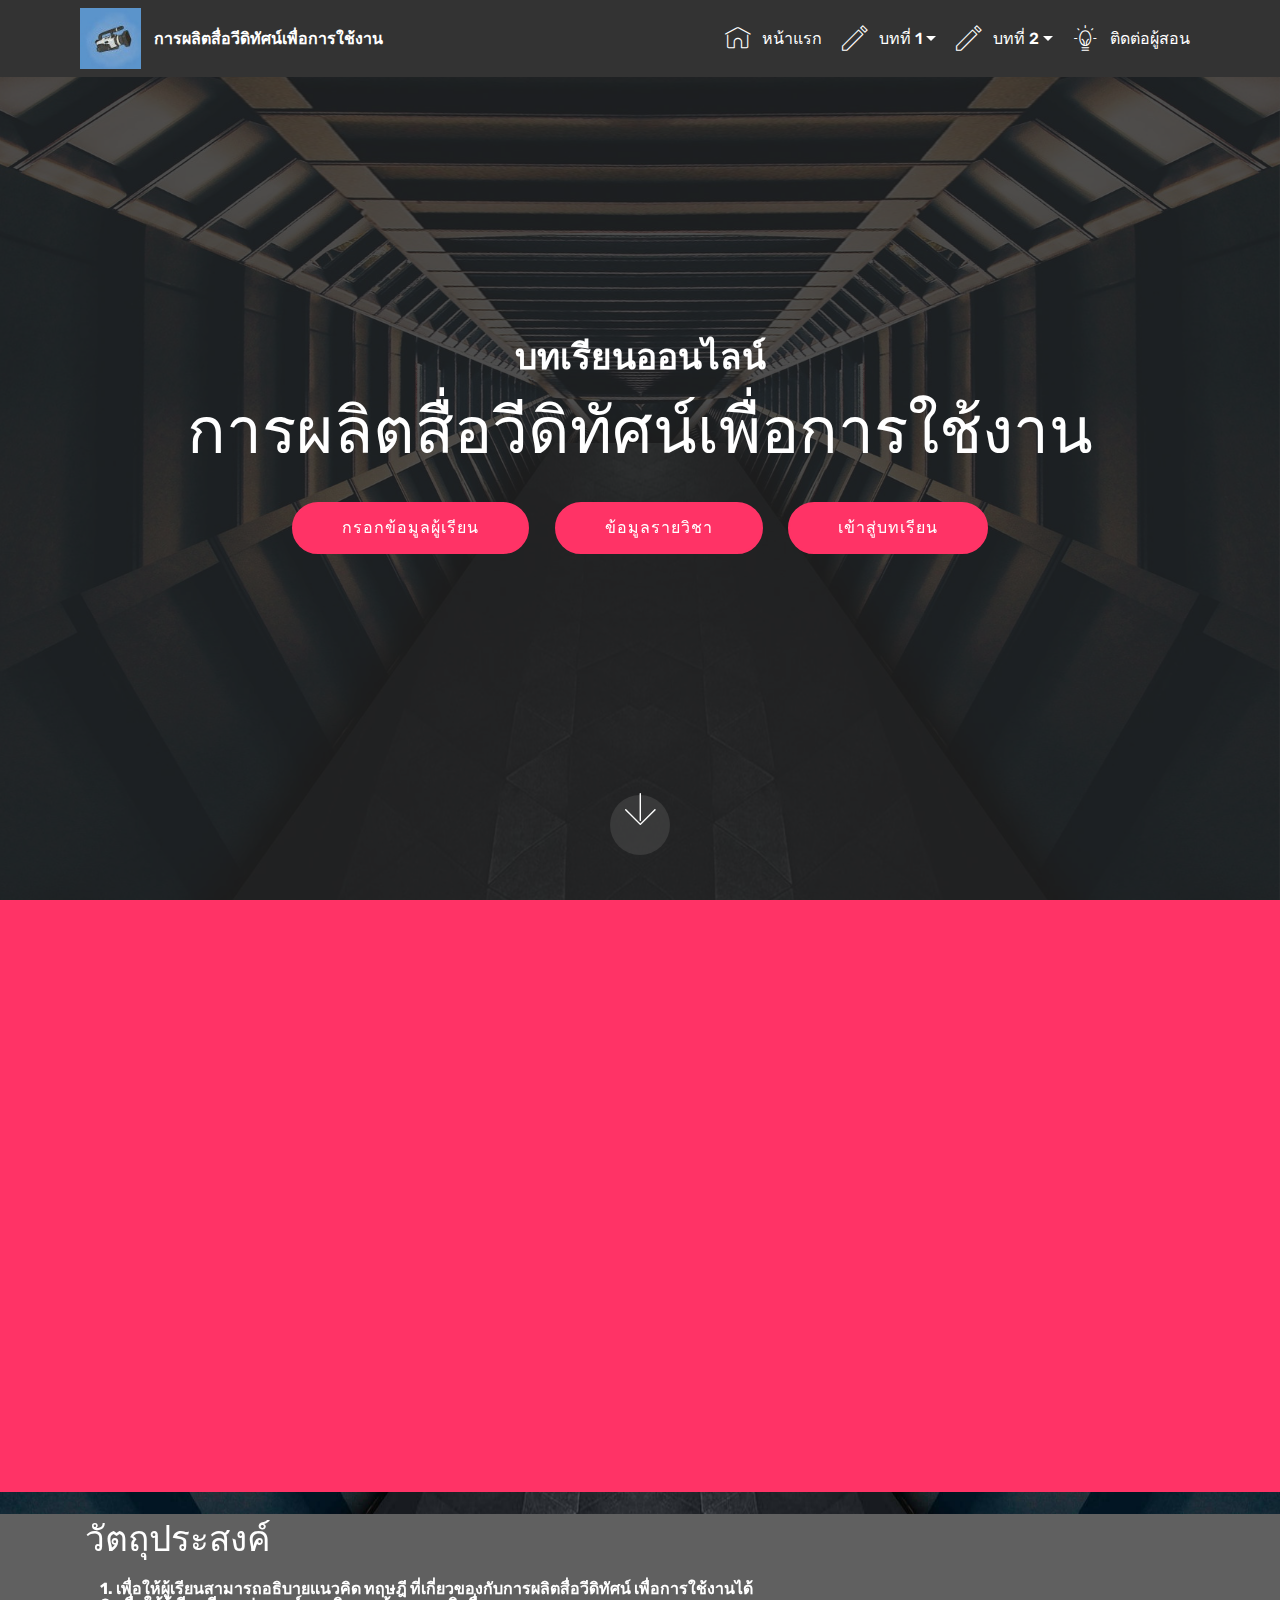
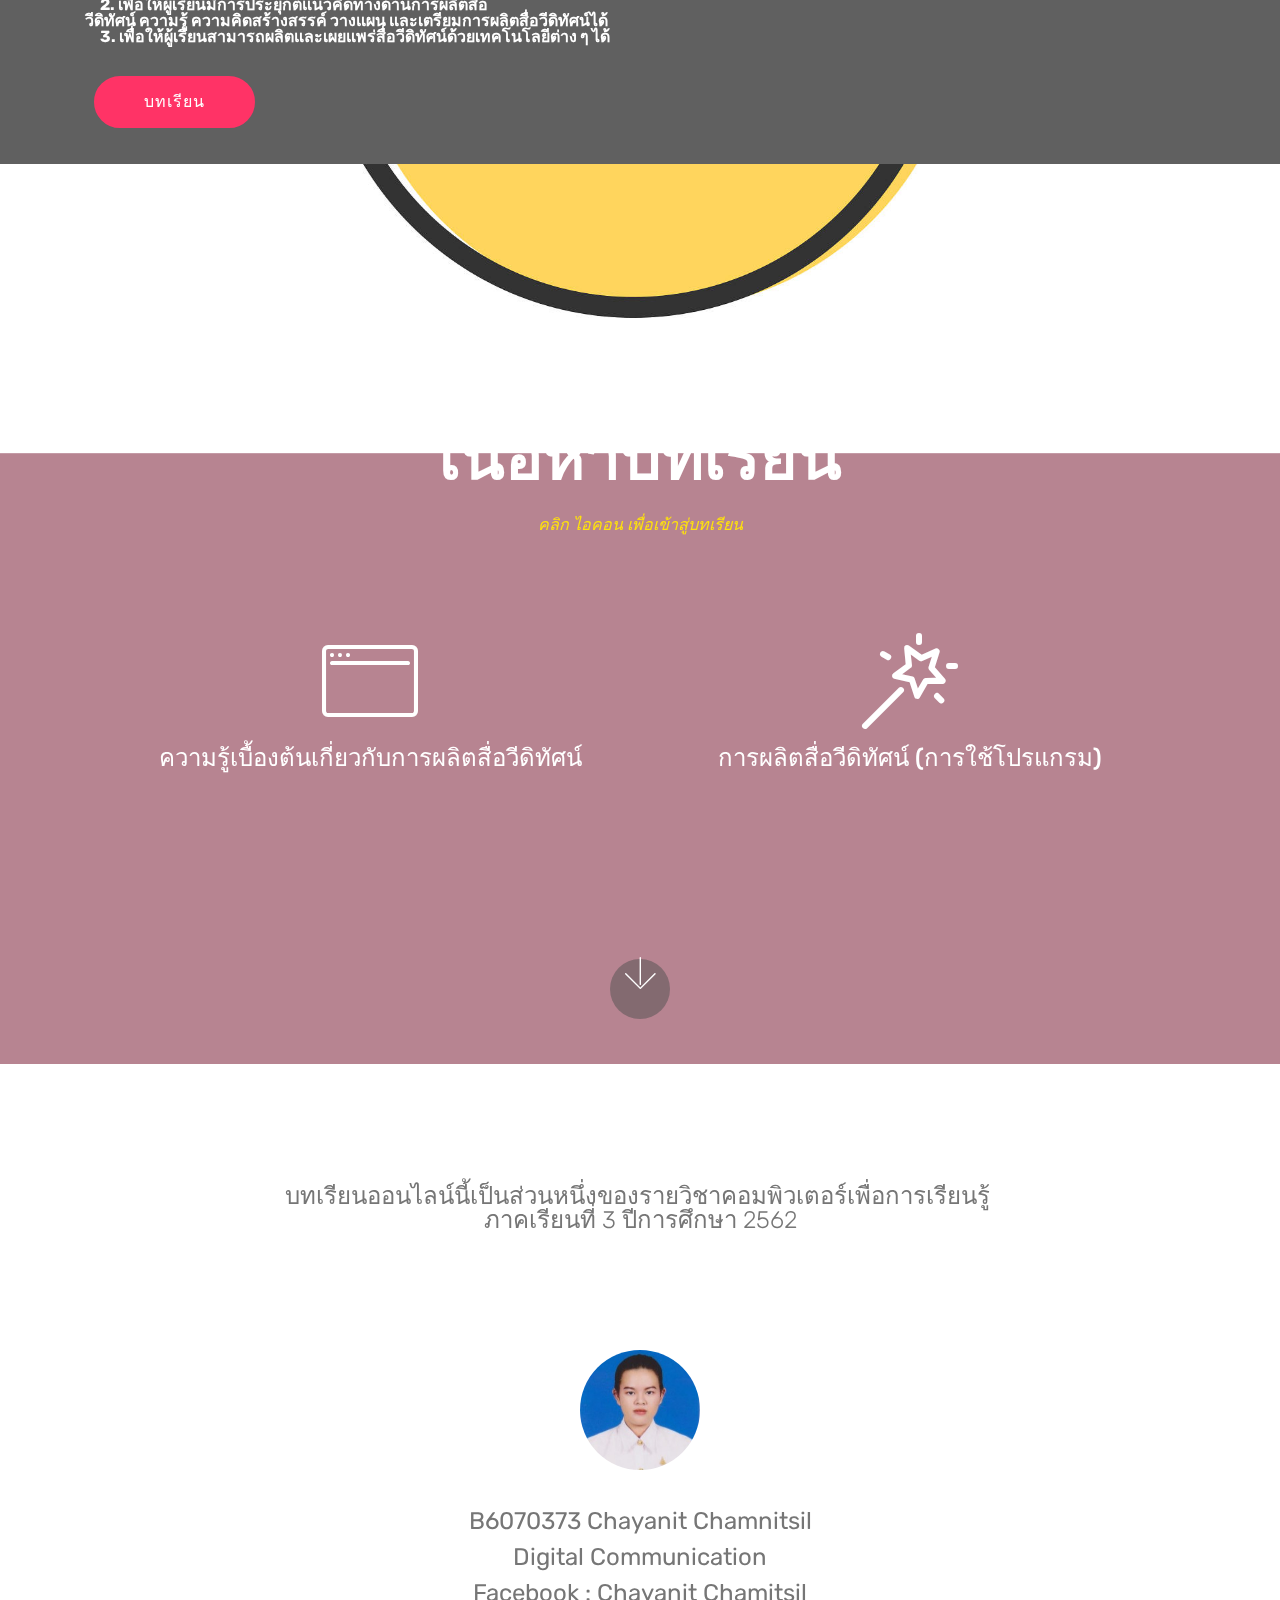
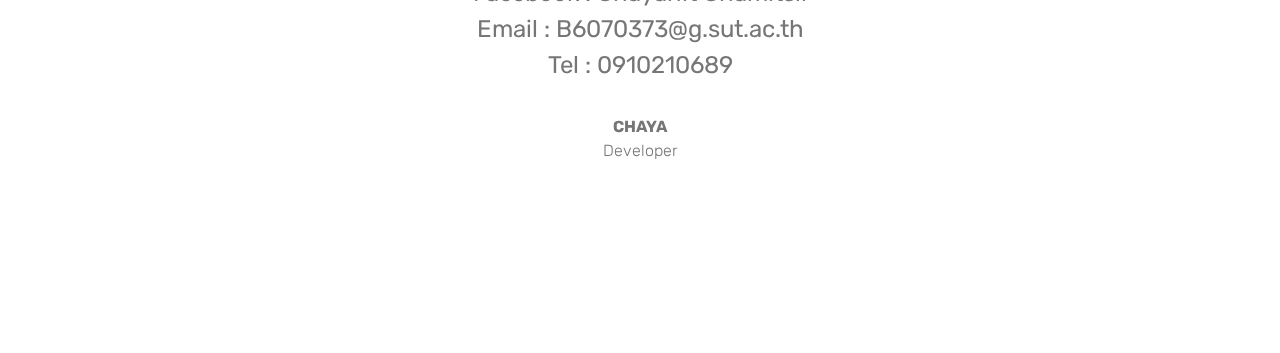
==== index.html @ eb145bbb "create github pages" ====
<!DOCTYPE html>
<html  >
<head>
  <!-- Site made with Mobirise Website Builder v4.10.15, https://mobirise.com -->
  <meta charset="UTF-8">
  <meta http-equiv="X-UA-Compatible" content="IE=edge">
  <meta name="generator" content="Mobirise v4.10.15, mobirise.com">
  <meta name="viewport" content="width=device-width, initial-scale=1, minimum-scale=1">
  <link rel="shortcut icon" href="assets/images/logo-128x128.png" type="image/x-icon">
  <meta name="description" content="">
  
  <title>Home</title>
  <link rel="stylesheet" href="assets/web/assets/mobirise-icons-bold/mobirise-icons-bold.css">
  <link rel="stylesheet" href="assets/web/assets/mobirise-icons/mobirise-icons.css">
  <link rel="stylesheet" href="assets/bootstrap/css/bootstrap.min.css">
  <link rel="stylesheet" href="assets/bootstrap/css/bootstrap-grid.min.css">
  <link rel="stylesheet" href="assets/bootstrap/css/bootstrap-reboot.min.css">
  <link rel="stylesheet" href="assets/dropdown/css/style.css">
  <link rel="stylesheet" href="assets/tether/tether.min.css">
  <link rel="stylesheet" href="assets/theme/css/style.css">
  <link rel="preload" as="style" href="assets/mobirise/css/mbr-additional.css"><link rel="stylesheet" href="assets/mobirise/css/mbr-additional.css" type="text/css">
  
  
  
</head>
<body>
  <section class="menu cid-s0JqWReeId" once="menu" id="menu1-z">

    

    <nav class="navbar navbar-expand beta-menu navbar-dropdown align-items-center navbar-fixed-top navbar-toggleable-sm">
        <button class="navbar-toggler navbar-toggler-right" type="button" data-toggle="collapse" data-target="#navbarSupportedContent" aria-controls="navbarSupportedContent" aria-expanded="false" aria-label="Toggle navigation">
            <div class="hamburger">
                <span></span>
                <span></span>
                <span></span>
                <span></span>
            </div>
        </button>
        <div class="menu-logo">
            <div class="navbar-brand">
                <span class="navbar-logo">
                    <a href="https://mobirise.co">
                         <img src="assets/images/logo-1-122x122.jpeg" alt="Mobirise" title="" style="height: 3.8rem;">
                    </a>
                </span>
                <span class="navbar-caption-wrap"><a class="navbar-caption text-white display-4" href="index.html">การผลิตสื่อวีดิทัศน์เพื่อการใช้งาน</a></span>
            </div>
        </div>
        <div class="collapse navbar-collapse" id="navbarSupportedContent">
            <ul class="navbar-nav nav-dropdown nav-right" data-app-modern-menu="true"><li class="nav-item"><a class="nav-link link text-white display-4" href="index.html#header2-1" aria-expanded="false"><span class="mbri-home mbr-iconfont mbr-iconfont-btn"></span>หน้าแรก</a></li><li class="nav-item dropdown">
                    <a class="nav-link link text-white dropdown-toggle display-4" href="#top" data-toggle="dropdown-submenu" aria-expanded="false"><span class="mbri-edit2 mbr-iconfont mbr-iconfont-btn"></span>บทที่ 1</a><div class="dropdown-menu"><a class="text-white dropdown-item display-4" href="page1.html#header9-w" aria-expanded="false">ประเภทของสื่อวีดิทัศน์</a><a class="text-white dropdown-item display-4" href="page1.html#header9-16" aria-expanded="false">การเขียน Story board</a><a class="text-white dropdown-item display-4" href="page1.html#header9-13" aria-expanded="false">ช่องทางการเผยแพร่สื่อวีดิทัศน์</a><a class="text-white dropdown-item display-4" href="page1.html#header9-12" aria-expanded="false">โปรแกรมตัดต่อวีดิทัศน์เบื้องต้น</a><a class="text-white dropdown-item display-4" href="https://docs.google.com/forms/d/e/1FAIpQLSd3hX6jANt22HkbIE2BLbkoeyLKRhQTqTy8K1MCyQyQTVDBkQ/viewform" aria-expanded="false" target="_blank">แบบทดสอบหลังเรียน</a></div>
                </li><li class="nav-item dropdown"><a class="nav-link link text-white dropdown-toggle display-4" href="#top" aria-expanded="true" data-toggle="dropdown-submenu"><span class="mbri-edit2 mbr-iconfont mbr-iconfont-btn"></span>บทที่ 2</a><div class="dropdown-menu"><a class="text-white dropdown-item display-4" href="page2.html#header9-m" aria-expanded="false">การใช้โปรแกรมตัดต่อวีดิทัศน์ ep.1</a><a class="text-white dropdown-item display-4" href="page2.html#header9-1c" aria-expanded="false">การใช้โปรแกรมตัดต่อวีดิทัศน์ ep.2</a><a class="text-white dropdown-item display-4" href="page2.html#header9-19" aria-expanded="false">การใช้โปรแกรมตัดต่อวีดิทัศน์ ep.3</a><a class="text-white dropdown-item display-4" href="https://docs.google.com/forms/d/e/1FAIpQLSev67ULVvUzSwDX650GQQdicWHqf9RfpNZyl4UaLMGs0TEPpw/viewform" aria-expanded="false" target="_blank">แบบทดสอบหลังเรียน</a></div></li><li class="nav-item">
                    <a class="nav-link link text-white display-4" href="index.html#testimonials1-1r"><span class="mbri-idea mbr-iconfont mbr-iconfont-btn"></span>
                        
                        ติดต่อผู้สอน</a>
                </li></ul>
            
        </div>
    </nav>
</section>

<section class="engine"><a href="https://mobirise.info/n">simple web templates</a></section><section class="cid-rDglbudKXi mbr-fullscreen mbr-parallax-background" id="header2-1">

    

    <div class="mbr-overlay" style="opacity: 0.8; background-color: rgb(35, 35, 35);"></div>

    <div class="container align-center">
        <div class="row justify-content-md-center">
            <div class="mbr-white col-md-10">
                <h1 class="mbr-section-title mbr-bold pb-3 mbr-fonts-style display-2">
                    บทเรียนออนไลน์</h1>
                
                <p class="mbr-text pb-3 mbr-fonts-style display-1">
                    การผลิตสื่อวีดิทัศน์เพื่อการใช้งาน
                </p>
                <div class="mbr-section-btn"><a class="btn btn-md btn-secondary display-4" href="https://docs.google.com/forms/d/e/1FAIpQLSfqO58GzkoOUOCWLV2gpeLi7y9wtjC7ySEjdiQfbk-koqIDMA/viewform">กรอกข้อมูลผู้เรียน</a>  <a class="btn btn-md btn-secondary display-4" href="index.html#video1-1l">ข้อมูลรายวิชา</a> <a class="btn btn-md btn-secondary display-4" href="page1.html#content8-a">เข้าสู่บทเรียน</a></div>
            </div>
        </div>
    </div>
    <div class="mbr-arrow hidden-sm-down" aria-hidden="true">
        <a href="#next">
            <i class="mbri-down mbr-iconfont"></i>
        </a>
    </div>
</section>

<section class="cid-s18BwyGoTZ" id="video1-1p">

    
    
    <figure class="mbr-figure align-center container">
        <div class="video-block" style="width: 90%;">
            <div><iframe class="mbr-embedded-video" src="https://www.youtube.com/embed/4PHj-XbikLk?rel=0&amp;amp;showinfo=0&amp;autoplay=0&amp;loop=0" width="1280" height="720" frameborder="0" allowfullscreen></iframe></div>
        </div>
    </figure>
</section>

<section class="header9 cid-s13fMQ2zae mbr-parallax-background" id="header9-1n">

    

    <div class="mbr-overlay" style="opacity: 0.7; background-color: rgb(35, 35, 35);">
    </div>

    <div class="container">
        <div class="media-container-column mbr-white">
            <h1 class="mbr-section-title align-left mbr-bold pb-3 mbr-fonts-style display-2"><span style="font-weight: normal;">วัตถุประสงค์</span></h1>
            <h3 class="mbr-section-subtitle align-left mbr-light pb-3 mbr-fonts-style display-4"><div><span style="font-style: normal;"><strong>&nbsp; &nbsp; &nbsp;1. เพื่อให้ผู้เรียนสามารถอธิบายแนวคิด ทฤษฎี ที่เกี่ยวของกับการผลิตสื่อวีดิทัศน์ เพื่อการใช้งานได้ 
</strong></span></div><div><span style="font-style: normal;"><strong>&nbsp; &nbsp; &nbsp;2. เพื่อให้ผู้เรียนมีการประยุกต์แนวคิดทางด้านการผลิตสื่อ
</strong></span></div><div><span style="font-style: normal;"><strong>วีดิทัศน์ ความรู้ ความคิดสร้างสรรค์ วางแผน และเตรียมการผลิตสื่อวีดิทัศน์ได้ 
</strong></span></div><div><span style="font-style: normal;"><strong>&nbsp; &nbsp; &nbsp;3. เพื่อให้ผู้เรียนสามารถผลิตและเผยแพร่สื่อวีดิทัศน์ด้วยเทคโนโลยีต่าง ๆ ได้&nbsp;</strong></span></div></h3>
            
            <div class="mbr-section-btn align-left"><a class="btn btn-md btn-secondary display-4" href="index.html#header12-t">บทเรียน</a></div>
        </div>
    </div>

    
</section>

<section class="header12 cid-rExn4NGKuz mbr-fullscreen mbr-parallax-background" id="header12-t">

    

    <div class="mbr-overlay" style="opacity: 0.5; background-color: rgb(127, 25, 51);">
    </div>

    <div class="container  ">
            <div class="media-container">
                <div class="col-md-12 align-center">
                    <h1 class="mbr-section-title pb-3 mbr-white mbr-bold mbr-fonts-style display-1">เนื้อหาบทเรียน</h1>
                    <p class="mbr-text pb-3 mbr-white mbr-fonts-style display-7"><em>คลิก ไอคอน เพื่อเข้าสู่บทเรียน</em></p>
                    

                    <div class="icons-media-container mbr-white">
                        <div class="card col-12 col-md-6">
                            <div class="icon-block">
                            <a href="page1.html#header3-v">
                                <span class="mbr-iconfont mbri-browse"></span>
                            </a>
                            </div>
                            <h5 class="mbr-fonts-style display-5">ความรู้เบื้องต้นเกี่ยวกับการผลิตสื่อวีดิทัศน์</h5>
                        </div>

                        <div class="card col-12 col-md-6">
                            <div class="icon-block">
                                <a href="page2.html#header3-j">
                                    <span class="mbr-iconfont mbrib-magic-stick"></span>
                                </a>
                            </div>
                            <h5 class="mbr-fonts-style display-5">
                                การผลิตสื่อวีดิทัศน์ (การใช้โปรแกรม)</h5>
                        </div>

                        

                        
                    </div>
                </div>
            </div>
    </div>

    <div class="mbr-arrow hidden-sm-down" aria-hidden="true">
        <a href="#next">
            <i class="mbri-down mbr-iconfont"></i>
        </a>
    </div>
</section>

<section class="testimonials1 cid-rExQyrVW7c" id="testimonials1-1r">

    

    
    <div class="container">
        <div class="media-container-row">
            <div class="title col-12 align-center">
                
                <h3 class="mbr-section-subtitle mbr-light pb-3 mbr-fonts-style display-5">
                    บทเรียนออนไลน์นี้เป็นส่วนหนึ่งของรายวิชาคอมพิวเตอร์เพื่อการเรียนรู้&nbsp;<br>ภาคเรียนที่ 3 ปีการศึกษา 2562</h3>
            </div>
        </div>
    </div>

    <div class="container pt-3 mt-2">
        <div class="media-container-row">
            <div class="mbr-testimonial p-3 align-center col-12 col-md-6">
                <div class="panel-item p-3">
                    <div class="card-block">
                        <div class="testimonial-photo">
                            <img src="assets/images/me-240x303.jpeg" alt="" title="">
                        </div>
                        <p class="mbr-text mbr-fonts-style display-5">B6070373 Chayanit Chamnitsil
<br>Digital  Communication<br>Facebook : Chayanit Chamitsil<br>Email : B6070373@g.sut.ac.th<br>Tel : 0910210689</p>
                    </div>
                    <div class="card-footer">
                        <div class="mbr-author-name mbr-bold mbr-fonts-style display-7">
                             CHAYA</div>
                        <small class="mbr-author-desc mbr-italic mbr-light mbr-fonts-style display-7">
                               Developer
                        </small>
                    </div>
                </div>
            </div>

            

            

            

            

            
        </div>
    </div>   
</section>


  <script src="assets/popper/popper.min.js"></script>
  <script src="assets/web/assets/jquery/jquery.min.js"></script>
  <script src="assets/bootstrap/js/bootstrap.min.js"></script>
  <script src="assets/smoothscroll/smooth-scroll.js"></script>
  <script src="assets/vimeoplayer/jquery.mb.vimeo_player.js"></script>
  <script src="assets/dropdown/js/nav-dropdown.js"></script>
  <script src="assets/dropdown/js/navbar-dropdown.js"></script>
  <script src="assets/touchswipe/jquery.touch-swipe.min.js"></script>
  <script src="assets/tether/tether.min.js"></script>
  <script src="assets/parallax/jarallax.min.js"></script>
  <script src="assets/theme/js/script.js"></script>
  
  
 <div id="scrollToTop" class="scrollToTop mbr-arrow-up"><a style="text-align: center;"><i class="mbr-arrow-up-icon mbr-arrow-up-icon-cm cm-icon cm-icon-smallarrow-up"></i></a></div>
  </body>
</html>
---- assets/web/assets/mobirise-icons-bold/mobirise-icons-bold.css ----
@font-face {
  font-family: 'mobirise-icons-bold';
  font-display: swap;
  src:  url('mobirise-icons-bold.eot?m1l4yr');
  src:  url('mobirise-icons-bold.eot?m1l4yr#iefix') format('embedded-opentype'),
    url('mobirise-icons-bold.ttf?m1l4yr') format('truetype'),
    url('mobirise-icons-bold.woff?m1l4yr') format('woff'),
    url('mobirise-icons-bold.svg?m1l4yr#mobirise-icons-bold') format('svg');
  font-weight: normal;
  font-style: normal;
}

[class^="mbrib-"], [class*="mbrib-"] {
  /* use !important to prevent issues with browser extensions that change fonts */
  font-family: 'mobirise-icons-bold' !important;
  speak: none;
  font-style: normal;
  font-weight: normal;
  font-variant: normal;
  text-transform: none;
  line-height: 1;

  /* Better Font Rendering =========== */
  -webkit-font-smoothing: antialiased;
  -moz-osx-font-smoothing: grayscale;
}

.mbrib-add-submenu:before {
  content: "\e900";
}
.mbrib-alert:before {
  content: "\e901";
}
.mbrib-align-center:before {
  content: "\e902";
}
.mbrib-align-justify:before {
  content: "\e903";
}
.mbrib-align-left:before {
  content: "\e904";
}
.mbrib-align-right:before {
  content: "\e905";
}
.mbrib-android:before {
  content: "\e906";
}
.mbrib-apple:before {
  content: "\e907";
}
.mbrib-arrow-down:before {
  content: "\e908";
}
.mbrib-arrow-next:before {
  content: "\e909";
}
.mbrib-arrow-prev:before {
  content: "\e90a";
}
.mbrib-arrow-up:before {
  content: "\e90b";
}
.mbrib-bold:before {
  content: "\e90c";
}
.mbrib-bookmark:before {
  content: "\e90d";
}
.mbrib-bootstrap:before {
  content: "\e90e";
}
.mbrib-briefcase:before {
  content: "\e90f";
}
.mbrib-browse:before {
  content: "\e910";
}
.mbrib-bulleted-list:before {
  content: "\e911";
}
.mbrib-calendar:before {
  content: "\e912";
}
.mbrib-camera:before {
  content: "\e913";
}
.mbrib-cart-add:before {
  content: "\e914";
}
.mbrib-cart-full:before {
  content: "\e915";
}
.mbrib-cash:before {
  content: "\e916";
}
.mbrib-change-style:before {
  content: "\e917";
}
.mbrib-chat:before {
  content: "\e918";
}
.mbrib-clock:before {
  content: "\e919";
}
.mbrib-close:before {
  content: "\e91a";
}
.mbrib-cloud:before {
  content: "\e91b";
}
.mbrib-code:before {
  content: "\e91c";
}
.mbrib-contact-form:before {
  content: "\e91d";
}
.mbrib-credit-card:before {
  content: "\e91e";
}
.mbrib-cursor-click:before {
  content: "\e91f";
}
.mbrib-cust-feedback:before {
  content: "\e920";
}
.mbrib-database:before {
  content: "\e921";
}
.mbrib-delivery:before {
  content: "\e922";
}
.mbrib-desktop:before {
  content: "\e923";
}
.mbrib-devices:before {
  content: "\e924";
}
.mbrib-down:before {
  content: "\e925";
}
.mbrib-download:before {
  content: "\e926";
}
.mbrib-drag-n-drop:before {
  content: "\e927";
}
.mbrib-drag-n-drop2:before {
  content: "\e928";
}
.mbrib-edit:before {
  content: "\e929";
}
.mbrib-edit2:before {
  content: "\e92a";
}
.mbrib-error:before {
  content: "\e92b";
}
.mbrib-extension:before {
  content: "\e92c";
}
.mbrib-features:before {
  content: "\e92d";
}
.mbrib-file:before {
  content: "\e92e";
}
.mbrib-flag:before {
  content: "\e92f";
}
.mbrib-folder:before {
  content: "\e930";
}
.mbrib-gift:before {
  content: "\e931";
}
.mbrib-github:before {
  content: "\e932";
}
.mbrib-globe-2:before {
  content: "\e933";
}
.mbrib-globe:before {
  content: "\e934";
}
.mbrib-growing-chart:before {
  content: "\e935";
}
.mbrib-hearth:before {
  content: "\e936";
}
.mbrib-help:before {
  content: "\e937";
}
.mbrib-home:before {
  content: "\e938";
}
.mbrib-hot-cup:before {
  content: "\e939";
}
.mbrib-idea:before {
  content: "\e93a";
}
.mbrib-image-gallery:before {
  content: "\e93b";
}
.mbrib-image-slider:before {
  content: "\e93c";
}
.mbrib-info:before {
  content: "\e93d";
}
.mbrib-italic:before {
  content: "\e93e";
}
.mbrib-key:before {
  content: "\e93f";
}
.mbrib-laptop:before {
  content: "\e940";
}
.mbrib-layers:before {
  content: "\e941";
}
.mbrib-left-right:before {
  content: "\e942";
}
.mbrib-left:before {
  content: "\e943";
}
.mbrib-letter:before {
  content: "\e944";
}
.mbrib-like:before {
  content: "\e945";
}
.mbrib-link:before {
  content: "\e946";
}
.mbrib-lock:before {
  content: "\e947";
}
.mbrib-login:before {
  content: "\e948";
}
.mbrib-logout:before {
  content: "\e949";
}
.mbrib-magic-stick:before {
  content: "\e94a";
}
.mbrib-map-pin:before {
  content: "\e94b";
}
.mbrib-menu:before {
  content: "\e94c";
}
.mbrib-mobile:before {
  content: "\e94d";
}
.mbrib-mobile2:before {
  content: "\e94e";
}
.mbrib-mobirise:before {
  content: "\e94f";
}
.mbrib-more-horizontal:before {
  content: "\e950";
}
.mbrib-more-vertical:before {
  content: "\e951";
}
.mbrib-music:before {
  content: "\e952";
}
.mbrib-new-file:before {
  content: "\e953";
}
.mbrib-numbered-list:before {
  content: "\e954";
}
.mbrib-opened-folder:before {
  content: "\e955";
}
.mbrib-pages:before {
  content: "\e956";
}
.mbrib-paper-plane:before {
  content: "\e957";
}
.mbrib-paperclip:before {
  content: "\e958";
}
.mbrib-photo:before {
  content: "\e959";
}
.mbrib-photos:before {
  content: "\e95a";
}
.mbrib-pin:before {
  content: "\e95b";
}
.mbrib-play:before {
  content: "\e95c";
}
.mbrib-plus:before {
  content: "\e95d";
}
.mbrib-preview:before {
  content: "\e95e";
}
.mbrib-print:before {
  content: "\e95f";
}
.mbrib-protect:before {
  content: "\e960";
}
.mbrib-question:before {
  content: "\e961";
}
.mbrib-quote-left:before {
  content: "\e962";
}
.mbrib-quote-right:before {
  content: "\e963";
}
.mbrib-redo:before {
  content: "\e964";
}
.mbrib-refresh:before {
  content: "\e965";
}
.mbrib-responsive:before {
  content: "\e966";
}
.mbrib-right:before {
  content: "\e967";
}
.mbrib-rocket:before {
  content: "\e968";
}
.mbrib-sad-face:before {
  content: "\e969";
}
.mbrib-sale:before {
  content: "\e96a";
}
.mbrib-save:before {
  content: "\e96b";
}
.mbrib-search:before {
  content: "\e96c";
}
.mbrib-setting:before {
  content: "\e96d";
}
.mbrib-setting2:before {
  content: "\e96e";
}
.mbrib-setting3:before {
  content: "\e96f";
}
.mbrib-share:before {
  content: "\e970";
}
.mbrib-shopping-bag:before {
  content: "\e971";
}
.mbrib-shopping-basket:before {
  content: "\e972";
}
.mbrib-shopping-cart:before {
  content: "\e973";
}
.mbrib-sites:before {
  content: "\e974";
}
.mbrib-smile-face:before {
  content: "\e975";
}
.mbrib-speed:before {
  content: "\e976";
}
.mbrib-star:before {
  content: "\e977";
}
.mbrib-success:before {
  content: "\e978";
}
.mbrib-sun:before {
  content: "\e979";
}
.mbrib-sun2:before {
  content: "\e97a";
}
.mbrib-tablet-vertical:before {
  content: "\e97b";
}
.mbrib-tablet:before {
  content: "\e97c";
}
.mbrib-target:before {
  content: "\e97d";
}
.mbrib-timer:before {
  content: "\e97e";
}
.mbrib-to-ftp:before {
  content: "\e97f";
}
.mbrib-to-local-drive:before {
  content: "\e980";
}
.mbrib-touch-swipe:before {
  content: "\e981";
}
.mbrib-touch:before {
  content: "\e982";
}
.mbrib-trash:before {
  content: "\e983";
}
.mbrib-underline:before {
  content: "\e984";
}
.mbrib-undo:before {
  content: "\e985";
}
.mbrib-unlink:before {
  content: "\e986";
}
.mbrib-unlock:before {
  content: "\e987";
}
.mbrib-up-down:before {
  content: "\e988";
}
.mbrib-up:before {
  content: "\e989";
}
.mbrib-update:before {
  content: "\e98a";
}
.mbrib-upload:before {
  content: "\e98b";
}
.mbrib-user:before {
  content: "\e98c";
}
.mbrib-user2:before {
  content: "\e98d";
}
.mbrib-users:before {
  content: "\e98e";
}
.mbrib-video-play:before {
  content: "\e98f";
}
.mbrib-video:before {
  content: "\e990";
}
.mbrib-watch:before {
  content: "\e991";
}
.mbrib-website-theme:before {
  content: "\e992";
}
.mbrib-wifi:before {
  content: "\e993";
}
.mbrib-windows:before {
  content: "\e994";
}
.mbrib-zoom-out:before {
  content: "\e995";
}
---- assets/web/assets/mobirise-icons/mobirise-icons.css ----
@font-face {
  font-family: 'MobiriseIcons';
  src:  url('mobirise-icons.eot?spat4u');
  src:  url('mobirise-icons.eot?spat4u#iefix') format('embedded-opentype'),
    url('mobirise-icons.ttf?spat4u') format('truetype'),
    url('mobirise-icons.woff?spat4u') format('woff'),
    url('mobirise-icons.svg?spat4u#MobiriseIcons') format('svg');
  font-weight: normal;
  font-style: normal;
  font-display: swap;
}

[class^="mbri-"], [class*=" mbri-"] {
  /* use !important to prevent issues with browser extensions that change fonts */
  font-family: MobiriseIcons !important;
  speak: none;
  font-style: normal;
  font-weight: normal;
  font-variant: normal;
  text-transform: none;
  line-height: 1;

  /* Better Font Rendering =========== */
  -webkit-font-smoothing: antialiased;
  -moz-osx-font-smoothing: grayscale;
}

.mbri-add-submenu:before {
  content: "\e900";
}
.mbri-alert:before {
  content: "\e901";
}
.mbri-align-center:before {
  content: "\e902";
}
.mbri-align-justify:before {
  content: "\e903";
}
.mbri-align-left:before {
  content: "\e904";
}
.mbri-align-right:before {
  content: "\e905";
}
.mbri-android:before {
  content: "\e906";
}
.mbri-apple:before {
  content: "\e907";
}
.mbri-arrow-down:before {
  content: "\e908";
}
.mbri-arrow-next:before {
  content: "\e909";
}
.mbri-arrow-prev:before {
  content: "\e90a";
}
.mbri-arrow-up:before {
  content: "\e90b";
}
.mbri-bold:before {
  content: "\e90c";
}
.mbri-bookmark:before {
  content: "\e90d";
}
.mbri-bootstrap:before {
  content: "\e90e";
}
.mbri-briefcase:before {
  content: "\e90f";
}
.mbri-browse:before {
  content: "\e910";
}
.mbri-bulleted-list:before {
  content: "\e911";
}
.mbri-calendar:before {
  content: "\e912";
}
.mbri-camera:before {
  content: "\e913";
}
.mbri-cart-add:before {
  content: "\e914";
}
.mbri-cart-full:before {
  content: "\e915";
}
.mbri-cash:before {
  content: "\e916";
}
.mbri-change-style:before {
  content: "\e917";
}
.mbri-chat:before {
  content: "\e918";
}
.mbri-clock:before {
  content: "\e919";
}
.mbri-close:before {
  content: "\e91a";
}
.mbri-cloud:before {
  content: "\e91b";
}
.mbri-code:before {
  content: "\e91c";
}
.mbri-contact-form:before {
  content: "\e91d";
}
.mbri-credit-card:before {
  content: "\e91e";
}
.mbri-cursor-click:before {
  content: "\e91f";
}
.mbri-cust-feedback:before {
  content: "\e920";
}
.mbri-database:before {
  content: "\e921";
}
.mbri-delivery:before {
  content: "\e922";
}
.mbri-desktop:before {
  content: "\e923";
}
.mbri-devices:before {
  content: "\e924";
}
.mbri-down:before {
  content: "\e925";
}
.mbri-download:before {
  content: "\e989";
}
.mbri-drag-n-drop:before {
  content: "\e927";
}
.mbri-drag-n-drop2:before {
  content: "\e928";
}
.mbri-edit:before {
  content: "\e929";
}
.mbri-edit2:before {
  content: "\e92a";
}
.mbri-error:before {
  content: "\e92b";
}
.mbri-extension:before {
  content: "\e92c";
}
.mbri-features:before {
  content: "\e92d";
}
.mbri-file:before {
  content: "\e92e";
}
.mbri-flag:before {
  content: "\e92f";
}
.mbri-folder:before {
  content: "\e930";
}
.mbri-gift:before {
  content: "\e931";
}
.mbri-github:before {
  content: "\e932";
}
.mbri-globe:before {
  content: "\e933";
}
.mbri-globe-2:before {
  content: "\e934";
}
.mbri-growing-chart:before {
  content: "\e935";
}
.mbri-hearth:before {
  content: "\e936";
}
.mbri-help:before {
  content: "\e937";
}
.mbri-home:before {
  content: "\e938";
}
.mbri-hot-cup:before {
  content: "\e939";
}
.mbri-idea:before {
  content: "\e93a";
}
.mbri-image-gallery:before {
  content: "\e93b";
}
.mbri-image-slider:before {
  content: "\e93c";
}
.mbri-info:before {
  content: "\e93d";
}
.mbri-italic:before {
  content: "\e93e";
}
.mbri-key:before {
  content: "\e93f";
}
.mbri-laptop:before {
  content: "\e940";
}
.mbri-layers:before {
  content: "\e941";
}
.mbri-left-right:before {
  content: "\e942";
}
.mbri-left:before {
  content: "\e943";
}
.mbri-letter:before {
  content: "\e944";
}
.mbri-like:before {
  content: "\e945";
}
.mbri-link:before {
  content: "\e946";
}
.mbri-lock:before {
  content: "\e947";
}
.mbri-login:before {
  content: "\e948";
}
.mbri-logout:before {
  content: "\e949";
}
.mbri-magic-stick:before {
  content: "\e94a";
}
.mbri-map-pin:before {
  content: "\e94b";
}
.mbri-menu:before {
  content: "\e94c";
}
.mbri-mobile:before {
  content: "\e94d";
}
.mbri-mobile2:before {
  content: "\e94e";
}
.mbri-mobirise:before {
  content: "\e94f";
}
.mbri-more-horizontal:before {
  content: "\e950";
}
.mbri-more-vertical:before {
  content: "\e951";
}
.mbri-music:before {
  content: "\e952";
}
.mbri-new-file:before {
  content: "\e953";
}
.mbri-numbered-list:before {
  content: "\e954";
}
.mbri-opened-folder:before {
  content: "\e955";
}
.mbri-pages:before {
  content: "\e956";
}
.mbri-paper-plane:before {
  content: "\e957";
}
.mbri-paperclip:before {
  content: "\e958";
}
.mbri-photo:before {
  content: "\e959";
}
.mbri-photos:before {
  content: "\e95a";
}
.mbri-pin:before {
  content: "\e95b";
}
.mbri-play:before {
  content: "\e95c";
}
.mbri-plus:before {
  content: "\e95d";
}
.mbri-preview:before {
  content: "\e95e";
}
.mbri-print:before {
  content: "\e95f";
}
.mbri-protect:before {
  content: "\e960";
}
.mbri-question:before {
  content: "\e961";
}
.mbri-quote-left:before {
  content: "\e962";
}
.mbri-quote-right:before {
  content: "\e963";
}
.mbri-refresh:before {
  content: "\e964";
}
.mbri-responsive:before {
  content: "\e965";
}
.mbri-right:before {
  content: "\e966";
}
.mbri-rocket:before {
  content: "\e967";
}
.mbri-sad-face:before {
  content: "\e968";
}
.mbri-sale:before {
  content: "\e969";
}
.mbri-save:before {
  content: "\e96a";
}
.mbri-search:before {
  content: "\e96b";
}
.mbri-setting:before {
  content: "\e96c";
}
.mbri-setting2:before {
  content: "\e96d";
}
.mbri-setting3:before {
  content: "\e96e";
}
.mbri-share:before {
  content: "\e96f";
}
.mbri-shopping-bag:before {
  content: "\e970";
}
.mbri-shopping-basket:before {
  content: "\e971";
}
.mbri-shopping-cart:before {
  content: "\e972";
}
.mbri-sites:before {
  content: "\e973";
}
.mbri-smile-face:before {
  content: "\e974";
}
.mbri-speed:before {
  content: "\e975";
}
.mbri-star:before {
  content: "\e976";
}
.mbri-success:before {
  content: "\e977";
}
.mbri-sun:before {
  content: "\e978";
}
.mbri-sun2:before {
  content: "\e979";
}
.mbri-tablet:before {
  content: "\e97a";
}
.mbri-tablet-vertical:before {
  content: "\e97b";
}
.mbri-target:before {
  content: "\e97c";
}
.mbri-timer:before {
  content: "\e97d";
}
.mbri-to-ftp:before {
  content: "\e97e";
}
.mbri-to-local-drive:before {
  content: "\e97f";
}
.mbri-touch-swipe:before {
  content: "\e980";
}
.mbri-touch:before {
  content: "\e981";
}
.mbri-trash:before {
  content: "\e982";
}
.mbri-underline:before {
  content: "\e983";
}
.mbri-unlink:before {
  content: "\e984";
}
.mbri-unlock:before {
  content: "\e985";
}
.mbri-up-down:before {
  content: "\e986";
}
.mbri-up:before {
  content: "\e987";
}
.mbri-update:before {
  content: "\e988";
}
.mbri-upload:before {
 content: "\e926"; 
}
.mbri-user:before {
  content: "\e98a";
}
.mbri-user2:before {
  content: "\e98b";
}
.mbri-users:before {
  content: "\e98c";
}
.mbri-video:before {
  content: "\e98d";
}
.mbri-video-play:before {
  content: "\e98e";
}
.mbri-watch:before {
  content: "\e98f";
}
.mbri-website-theme:before {
  content: "\e990";
}
.mbri-wifi:before {
  content: "\e991";
}
.mbri-windows:before {
  content: "\e992";
}
.mbri-zoom-out:before {
  content: "\e993";
}
.mbri-redo:before {
  content: "\e994";
}
.mbri-undo:before {
  content: "\e995";
}
---- assets/dropdown/css/style.css ----
.navbar-dropdown {
  left: 0;
  padding: 0;
  position: absolute;
  right: 0;
  top: 0;
  transition: all 0.45s ease;
  z-index: 1030;
  background: #282828; }
  .navbar-dropdown .navbar-logo {
    margin-right: 0.8rem;
    transition: margin 0.3s ease-in-out;
    vertical-align: middle; }
    .navbar-dropdown .navbar-logo img {
      height: 3.125rem;
      transition: all 0.3s ease-in-out; }
    .navbar-dropdown .navbar-logo.mbr-iconfont {
      font-size: 3.125rem;
      line-height: 3.125rem; }
  .navbar-dropdown .navbar-caption {
    font-weight: 700;
    white-space: normal;
    vertical-align: -4px;
    line-height: 3.125rem !important; }
    .navbar-dropdown .navbar-caption, .navbar-dropdown .navbar-caption:hover {
      color: inherit;
      text-decoration: none; }
  .navbar-dropdown .mbr-iconfont + .navbar-caption {
    vertical-align: -1px; }
  .navbar-dropdown.navbar-fixed-top {
    position: fixed; }
  .navbar-dropdown .navbar-brand span {
    vertical-align: -4px; }
  .navbar-dropdown.bg-color.transparent {
    background: none; }
  .navbar-dropdown.navbar-short .navbar-brand {
    padding: 0.625rem 0; }
    .navbar-dropdown.navbar-short .navbar-brand span {
      vertical-align: -1px; }
  .navbar-dropdown.navbar-short .navbar-caption {
    line-height: 2.375rem !important;
    vertical-align: -2px; }
  .navbar-dropdown.navbar-short .navbar-logo {
    margin-right: 0.5rem; }
    .navbar-dropdown.navbar-short .navbar-logo img {
      height: 2.375rem; }
    .navbar-dropdown.navbar-short .navbar-logo.mbr-iconfont {
      font-size: 2.375rem;
      line-height: 2.375rem; }
  .navbar-dropdown.navbar-short .mbr-table-cell {
    height: 3.625rem; }
  .navbar-dropdown .navbar-close {
    left: 0.6875rem;
    position: fixed;
    top: 0.75rem;
    z-index: 1000; }
  .navbar-dropdown .hamburger-icon {
    content: "";
    display: inline-block;
    vertical-align: middle;
    width: 16px;
    -webkit-box-shadow: 0 -6px 0 1px #282828,0 0 0 1px #282828,0 6px 0 1px #282828;
    -moz-box-shadow: 0 -6px 0 1px #282828,0 0 0 1px #282828,0 6px 0 1px #282828;
    box-shadow: 0 -6px 0 1px #282828,0 0 0 1px #282828,0 6px 0 1px #282828; }

.dropdown-menu .dropdown-toggle[data-toggle="dropdown-submenu"]::after {
  border-bottom: 0.35em solid transparent;
  border-left: 0.35em solid;
  border-right: 0;
  border-top: 0.35em solid transparent;
  margin-left: 0.3rem; }

.dropdown-menu .dropdown-item:focus {
  outline: 0; }

.nav-dropdown {
  font-size: 0.75rem;
  font-weight: 500;
  height: auto !important; }
  .nav-dropdown .nav-btn {
    padding-left: 1rem; }
  .nav-dropdown .link {
    margin: .667em 1.667em;
    font-weight: 500;
    padding: 0;
    transition: color .2s ease-in-out; }
    .nav-dropdown .link.dropdown-toggle {
      margin-right: 2.583em; }
      .nav-dropdown .link.dropdown-toggle::after {
        margin-left: .25rem;
        border-top: 0.35em solid;
        border-right: 0.35em solid transparent;
        border-left: 0.35em solid transparent;
        border-bottom: 0; }
      .nav-dropdown .link.dropdown-toggle[aria-expanded="true"] {
        margin: 0;
        padding: 0.667em 3.263em  0.667em 1.667em; }
  .nav-dropdown .link::after,
  .nav-dropdown .dropdown-item::after {
    color: inherit; }
  .nav-dropdown .btn {
    font-size: 0.75rem;
    font-weight: 700;
    letter-spacing: 0;
    margin-bottom: 0;
    padding-left: 1.25rem;
    padding-right: 1.25rem; }
  .nav-dropdown .dropdown-menu {
    border-radius: 0;
    border: 0;
    left: 0;
    margin: 0;
    padding-bottom: 1.25rem;
    padding-top: 1.25rem;
    position: relative; }
  .nav-dropdown .dropdown-submenu {
    margin-left: 0.125rem;
    top: 0; }
  .nav-dropdown .dropdown-item {
    font-weight: 500;
    line-height: 2;
    padding: 0.3846em 4.615em 0.3846em 1.5385em;
    position: relative;
    transition: color .2s ease-in-out, background-color .2s ease-in-out; }
    .nav-dropdown .dropdown-item::after {
      margin-top: -0.3077em;
      position: absolute;
      right: 1.1538em;
      top: 50%; }
    .nav-dropdown .dropdown-item:focus, .nav-dropdown .dropdown-item:hover {
      background: none; }

@media (max-width: 767px) {
  .nav-dropdown.navbar-toggleable-sm {
    bottom: 0;
    display: none;
    left: 0;
    overflow-x: hidden;
    position: fixed;
    top: 0;
    transform: translateX(-100%);
    -ms-transform: translateX(-100%);
    -webkit-transform: translateX(-100%);
    width: 18.75rem;
    z-index: 999; } }
.nav-dropdown.navbar-toggleable-xl {
  bottom: 0;
  display: none;
  left: 0;
  overflow-x: hidden;
  position: fixed;
  top: 0;
  transform: translateX(-100%);
  -ms-transform: translateX(-100%);
  -webkit-transform: translateX(-100%);
  width: 18.75rem;
  z-index: 999; }

.nav-dropdown-sm {
  display: block !important;
  overflow-x: hidden;
  overflow: auto;
  padding-top: 3.875rem; }
  .nav-dropdown-sm::after {
    content: "";
    display: block;
    height: 3rem;
    width: 100%; }
  .nav-dropdown-sm.collapse.in ~ .navbar-close {
    display: block !important; }
  .nav-dropdown-sm.collapsing, .nav-dropdown-sm.collapse.in {
    transform: translateX(0);
    -ms-transform: translateX(0);
    -webkit-transform: translateX(0);
    transition: all 0.25s ease-out;
    -webkit-transition: all 0.25s ease-out;
    background: #282828; }
  .nav-dropdown-sm.collapsing[aria-expanded="false"] {
    transform: translateX(-100%);
    -ms-transform: translateX(-100%);
    -webkit-transform: translateX(-100%); }
  .nav-dropdown-sm .nav-item {
    display: block;
    margin-left: 0 !important;
    padding-left: 0; }
  .nav-dropdown-sm .link,
  .nav-dropdown-sm .dropdown-item {
    border-top: 1px dotted rgba(255, 255, 255, 0.1);
    font-size: 0.8125rem;
    line-height: 1.6;
    margin: 0 !important;
    padding: 0.875rem 2.4rem 0.875rem 1.5625rem !important;
    position: relative;
    white-space: normal; }
    .nav-dropdown-sm .link:focus, .nav-dropdown-sm .link:hover,
    .nav-dropdown-sm .dropdown-item:focus,
    .nav-dropdown-sm .dropdown-item:hover {
      background: rgba(0, 0, 0, 0.2) !important;
      color: #c0a375; }
  .nav-dropdown-sm .nav-btn {
    position: relative;
    padding: 1.5625rem 1.5625rem 0 1.5625rem; }
    .nav-dropdown-sm .nav-btn::before {
      border-top: 1px dotted rgba(255, 255, 255, 0.1);
      content: "";
      left: 0;
      position: absolute;
      top: 0;
      width: 100%; }
    .nav-dropdown-sm .nav-btn + .nav-btn {
      padding-top: 0.625rem; }
      .nav-dropdown-sm .nav-btn + .nav-btn::before {
        display: none; }
  .nav-dropdown-sm .btn {
    padding: 0.625rem 0; }
  .nav-dropdown-sm .dropdown-toggle[data-toggle="dropdown-submenu"]::after {
    margin-left: .25rem;
    border-top: 0.35em solid;
    border-right: 0.35em solid transparent;
    border-left: 0.35em solid transparent;
    border-bottom: 0; }
  .nav-dropdown-sm .dropdown-toggle[data-toggle="dropdown-submenu"][aria-expanded="true"]::after {
    border-top: 0;
    border-right: 0.35em solid transparent;
    border-left: 0.35em solid transparent;
    border-bottom: 0.35em solid; }
  .nav-dropdown-sm .dropdown-menu {
    margin: 0;
    padding: 0;
    position: relative;
    top: 0;
    left: 0;
    width: 100%;
    border: 0;
    float: none;
    border-radius: 0;
    background: none; }
  .nav-dropdown-sm .dropdown-submenu {
    left: 100%;
    margin-left: 0.125rem;
    margin-top: -1.25rem;
    top: 0; }

.navbar-toggleable-sm .nav-dropdown .dropdown-menu {
  position: absolute; }

.navbar-toggleable-sm .nav-dropdown .dropdown-submenu {
  left: 100%;
  margin-left: 0.125rem;
  margin-top: -1.25rem;
  top: 0; }

.navbar-toggleable-sm.opened .nav-dropdown .dropdown-menu {
  position: relative; }

.navbar-toggleable-sm.opened .nav-dropdown .dropdown-submenu {
  left: 0;
  margin-left: 00rem;
  margin-top: 0rem;
  top: 0; }

.is-builder .nav-dropdown.collapsing {
  transition: none !important; }

/*# sourceMappingURL=style.css.map */
---- assets/theme/css/style.css ----
/*!
 * Mobirise v4 theme (https://mobirise.com/)
 * Copyright 2017 Mobirise
 */
section {
  background-color: #eeeeee;
}

body {
  font-style: normal;
  line-height: 1.5;
}

section,
.container,
.container-fluid {
  position: relative;
  word-wrap: break-word;
}

a.mbr-iconfont:hover {
  text-decoration: none;
}

.article .lead p,
.article .lead ul,
.article .lead ol,
.article .lead pre,
.article .lead blockquote {
  margin-bottom: 0;
}

ul,
ol,
pre,
blockquote {
  margin-bottom: 2.3125rem;
}

pre {
  background: #f4f4f4;
  padding: 10px 24px;
  white-space: pre-wrap;
}

.inactive {
  -webkit-user-select: none;
  -moz-user-select: none;
  -ms-user-select: none;
  user-select: none;
  pointer-events: none;
  -webkit-user-drag: none;
  user-drag: none;
}

.mbr-section__comments .row {
  justify-content: center;
  -webkit-justify-content: center;
}

a {
  font-style: normal;
  font-weight: 400;
  cursor: pointer;
}

a, a:hover {
  text-decoration: none;
}

figure {
  margin-bottom: 0;
}

body {
  color: #232323;
}

h1,
h2,
h3,
h4,
h5,
h6,
.h1,
.h2,
.h3,
.h4,
.h5,
.h6,
.display-1,
.display-2,
.display-3,
.display-4 {
  line-height: 1;
  word-break: break-word;
  word-wrap: break-word;
}

b,
strong {
  font-weight: bold;
}

blockquote {
  padding: 10px 0 10px 20px;
  position: relative;
  border-left: 2px solid;
  border-color: #ff3366;
}

input:-webkit-autofill, input:-webkit-autofill:hover, input:-webkit-autofill:focus, input:-webkit-autofill:active {
  transition-delay: 9999s;
  transition-property: background-color, color;
}

textarea[type='hidden'] {
  display: none;
}

body {
  position: relative;
}

section {
  background-position: 50% 50%;
  background-repeat: no-repeat;
  background-size: cover;
}

section .mbr-background-video,
section .mbr-background-video-preview {
  position: absolute;
  bottom: 0;
  left: 0;
  right: 0;
  top: 0;
}

.hidden {
  visibility: hidden;
}

.mbr-z-index20 {
  z-index: 20;
}

/*! Base colors */
.mbr-white {
  color: #ffffff;
}

.mbr-black {
  color: #000000;
}

.mbr-bg-white {
  background-color: #ffffff;
}

.mbr-bg-black {
  background-color: #000000;
}

/*! Text-aligns */
.align-left {
  text-align: left;
}

.align-center {
  text-align: center;
}

.align-right {
  text-align: right;
}

@media (max-width: 767px) {
  .align-left,
  .align-center,
  .align-right,
  .mbr-section-btn,
  .mbr-section-title {
    text-align: center;
  }
}

/*! Font-weight  */
.mbr-light {
  font-weight: 300;
}

.mbr-regular {
  font-weight: 400;
}

.mbr-semibold {
  font-weight: 500;
}

.mbr-bold {
  font-weight: 700;
}

/*! Media  */
.media-size-item {
  -webkit-flex: 1 1 auto;
  -moz-flex: 1 1 auto;
  -ms-flex: 1 1 auto;
  -o-flex: 1 1 auto;
  flex: 1 1 auto;
}

.media-content {
  -webkit-flex-basis: 100%;
  flex-basis: 100%;
}

.media-container-row {
  display: -ms-flexbox;
  display: -webkit-flex;
  display: flex;
  -webkit-flex-direction: row;
  -ms-flex-direction: row;
  flex-direction: row;
  -webkit-flex-wrap: wrap;
  -ms-flex-wrap: wrap;
  flex-wrap: wrap;
  -webkit-justify-content: center;
  -ms-flex-pack: center;
  justify-content: center;
  -webkit-align-content: center;
  -ms-flex-line-pack: center;
  align-content: center;
  -webkit-align-items: start;
  -ms-flex-align: start;
  align-items: start;
}

.media-container-row .media-size-item {
  width: 400px;
}

.media-container-column {
  display: -ms-flexbox;
  display: -webkit-flex;
  display: flex;
  -webkit-flex-direction: column;
  -ms-flex-direction: column;
  flex-direction: column;
  -webkit-flex-wrap: wrap;
  -ms-flex-wrap: wrap;
  flex-wrap: wrap;
  -webkit-justify-content: center;
  -ms-flex-pack: center;
  justify-content: center;
  -webkit-align-content: center;
  -ms-flex-line-pack: center;
  align-content: center;
  -webkit-align-items: stretch;
  -ms-flex-align: stretch;
  align-items: stretch;
}

.media-container-column > * {
  width: 100%;
}

@media (min-width: 992px) {
  .media-container-row {
    -webkit-flex-wrap: nowrap;
    -ms-flex-wrap: nowrap;
    flex-wrap: nowrap;
  }
}

figure {
  overflow: hidden;
}

figure[mbr-media-size] {
  transition: width 0.1s;
}

.mbr-figure img,
.mbr-figure iframe {
  display: block;
  width: 100%;
}

.card {
  background-color: transparent;
  border: none;
}

.card-box {
  width: 100%;
}

.card-img {
  text-align: center;
  flex-shrink: 0;
  -webkit-flex-shrink: 0;
}

.media {
  max-width: 100%;
  margin: 0 auto;
}

.mbr-figure {
  -ms-flex-item-align: center;
  -ms-grid-row-align: center;
  -webkit-align-self: center;
  align-self: center;
}

.media-container > div {
  max-width: 100%;
}

.mbr-figure img,
.card-img img {
  width: 100%;
}

@media (max-width: 991px) {
  .media-size-item {
    width: auto !important;
  }
  .media {
    width: auto;
  }
  .mbr-figure {
    width: 100% !important;
  }
}

/*! Buttons */
.btn {
  font-weight: 500;
  border-width: 2px;
  font-style: normal;
  letter-spacing: 1px;
  margin: .4rem .8rem;
  white-space: normal;
  -webkit-transition: all .3s ease-in-out;
  -moz-transition: all .3s ease-in-out;
  transition: all .3s ease-in-out;
  display: inline-flex;
  align-items: center;
  justify-content: center;
  word-break: break-word;
  -webkit-align-items: center;
  -webkit-justify-content: center;
  display: -webkit-inline-flex;
}

.btn-sm {
  font-weight: 500;
  letter-spacing: 1px;
  -webkit-transition: all .3s ease-in-out;
  -moz-transition: all .3s ease-in-out;
  transition: all .3s ease-in-out;
}

.btn-md {
  font-weight: 500;
  letter-spacing: 1px;
  margin: .4rem .8rem !important;
  -webkit-transition: all .3s ease-in-out;
  -moz-transition: all .3s ease-in-out;
  transition: all .3s ease-in-out;
}

.btn-lg {
  font-weight: 500;
  letter-spacing: 1px;
  margin: .4rem .8rem !important;
  -webkit-transition: all .3s ease-in-out;
  -moz-transition: all .3s ease-in-out;
  transition: all .3s ease-in-out;
}

.mbr-section-btn {
  margin-left: -0.25rem;
  margin-right: -0.25rem;
  font-size: 0;
}

nav .mbr-section-btn {
  margin-left: 0rem;
  margin-right: 0rem;
}

.btn-form {
  border-radius: 0;
}

.btn-form:hover {
  cursor: pointer;
}

/*! Btn icon margin */
.btn .mbr-iconfont,
.btn.btn-sm .mbr-iconfont {
  cursor: pointer;
  margin-right: 0.5rem;
}

.btn.btn-md .mbr-iconfont,
.btn.btn-md .mbr-iconfont {
  margin-right: 0.8rem;
}

.mbr-regular {
  font-weight: 400;
}

.mbr-semibold {
  font-weight: 500;
}

.mbr-bold {
  font-weight: 700;
}

[type='submit'] {
  -webkit-appearance: none;
}

/*! Full-screen */
.mbr-fullscreen .mbr-overlay {
  min-height: 100vh;
}

.mbr-fullscreen {
  display: flex;
  display: -webkit-flex;
  display: -moz-flex;
  display: -ms-flex;
  display: -o-flex;
  align-items: center;
  -webkit-align-items: center;
  min-height: 100vh;
  padding-top: 3rem;
  padding-bottom: 3rem;
}

/*! Map */
.map {
  height: 25rem;
  position: relative;
}

.map iframe {
  width: 100%;
  height: 100%;
}

.mbr-overlay {
  background-color: #000;
  bottom: 0;
  left: 0;
  opacity: .5;
  position: absolute;
  right: 0;
  top: 0;
  z-index: 0;
  pointer-events: none;
}

/* Form */
blockquote {
  font-style: italic;
  padding: 10px 0 10px 20px;
  font-size: 1.09rem;
  position: relative;
  border-width: 3px;
}

.form-control {
  background-color: #f5f5f5;
  box-shadow: none;
  color: #565656;
  line-height: 1.43;
  min-height: 3.5em;
  padding: 1.07em .5em;
}

.form-control, .form-control:focus {
  border: 1px solid #e8e8e8;
}

.form-active .form-control:invalid {
  border-color: red;
}

.form-control-label {
  position: relative;
  cursor: pointer;
  margin-bottom: .357em;
  padding: 0;
}

.alert {
  color: #ffffff;
  border-radius: 0;
  border: 0;
  font-size: .875rem;
  line-height: 1.5;
  margin-bottom: 1.875rem;
  padding: 1.25rem;
  position: relative;
}

.alert.alert-form::after {
  background-color: inherit;
  bottom: -7px;
  content: "";
  display: block;
  height: 14px;
  left: 50%;
  margin-left: -7px;
  position: absolute;
  transform: rotate(45deg);
  width: 14px;
  -webkit-transform: rotate(45deg);
}

.form-asterisk {
  font-family: initial;
  position: absolute;
  top: -2px;
  font-weight: normal;
}

/*! Scroll to top arrow */
#scrollToTop a i:before {
  content: '';
  position: absolute;
  height: 40%;
  top: 25%;
  background: #fff;
  width: 2px;
  left: calc(50% - 1px);
}

#scrollToTop a i:after {
  content: '';
  position: absolute;
  display: block;
  border-top: 2px solid #fff;
  border-right: 2px solid #fff;
  width: 40%;
  height: 40%;
  left: 30%;
  bottom: 30%;
  transform: rotate(135deg);
  -webkit-transform: rotate(135deg);
}

.mbr-arrow-up {
  bottom: 25px;
  right: 90px;
  position: fixed;
  text-align: right;
  z-index: 5000;
  color: #ffffff;
  font-size: 32px;
  transform: rotate(180deg);
  -webkit-transform: rotate(180deg);
}

.mbr-arrow-up a {
  background: rgba(0, 0, 0, 0.2);
  border-radius: 3px;
  color: #fff;
  display: inline-block;
  height: 60px;
  width: 60px;
  outline-style: none !important;
  position: relative;
  text-decoration: none;
  transition: all 0.3s ease-in-out;
  cursor: pointer;
  text-align: center;
}

.mbr-arrow-up a:hover {
  background-color: rgba(0, 0, 0, 0.4);
}

.mbr-arrow-up a i {
  line-height: 60px;
}

.mbr-arrow-up-icon {
  display: block;
  color: #fff;
}

.mbr-arrow-up-icon::before {
  content: '\203a';
  display: inline-block;
  font-family: serif;
  font-size: 32px;
  line-height: 1;
  font-style: normal;
  position: relative;
  top: 6px;
  left: -4px;
  -webkit-transform: rotate(-90deg);
  transform: rotate(-90deg);
}

/*! Arrow Down */
.mbr-arrow {
  position: absolute;
  bottom: 45px;
  left: 50%;
  width: 60px;
  height: 60px;
  cursor: pointer;
  background-color: rgba(80, 80, 80, 0.5);
  border-radius: 50%;
  -webkit-transform: translateX(-50%);
  transform: translateX(-50%);
}

.mbr-arrow > a {
  display: inline-block;
  text-decoration: none;
  outline-style: none;
  -webkit-animation: arrowdown 1.7s ease-in-out infinite;
  animation: arrowdown 1.7s ease-in-out infinite;
}

.mbr-arrow > a > i {
  position: absolute;
  top: -2px;
  left: 15px;
  font-size: 2rem;
}

@keyframes arrowdown {
  0% {
    transform: translateY(0px);
    -webkit-transform: translateY(0px);
  }
  50% {
    transform: translateY(-5px);
    -webkit-transform: translateY(-5px);
  }
  100% {
    transform: translateY(0px);
    -webkit-transform: translateY(0px);
  }
}

@-webkit-keyframes arrowdown {
  0% {
    transform: translateY(0px);
    -webkit-transform: translateY(0px);
  }
  50% {
    transform: translateY(-5px);
    -webkit-transform: translateY(-5px);
  }
  100% {
    transform: translateY(0px);
    -webkit-transform: translateY(0px);
  }
}

@media (max-width: 500px) {
  .mbr-arrow-up {
    left: 50%;
    right: auto;
    transform: translateX(-50%) rotate(180deg);
    -webkit-transform: translateX(-50%) rotate(180deg);
  }
}

/*Gradients animation*/
@keyframes gradient-animation {
  from {
    background-position: 0% 100%;
    animation-timing-function: ease-in-out;
  }
  to {
    background-position: 100% 0%;
    animation-timing-function: ease-in-out;
  }
}

@-webkit-keyframes gradient-animation {
  from {
    background-position: 0% 100%;
    animation-timing-function: ease-in-out;
  }
  to {
    background-position: 100% 0%;
    animation-timing-function: ease-in-out;
  }
}

.bg-gradient {
  background-size: 200% 200%;
  animation: gradient-animation 5s infinite alternate;
  -webkit-animation: gradient-animation 5s infinite alternate;
}

.menu .navbar-brand {
  display: -webkit-flex;
}

.menu .navbar-brand span {
  display: flex;
  display: -webkit-flex;
}

.menu .navbar-brand .navbar-caption-wrap {
  display: -webkit-flex;
}

.menu .navbar-brand .navbar-logo img {
  display: -webkit-flex;
}

@media (min-width: 768px) and (max-width: 1023px) {
  .menu .navbar-toggleable-sm .navbar-nav {
    display: -webkit-box;
    display: -webkit-flex;
    display: -ms-flexbox;
  }
}

@media (max-width: 1023px) {
  .menu .navbar-collapse {
    max-height: 93.5vh;
  }
  .menu .navbar-collapse.show {
    overflow: auto;
  }
}

@media (min-width: 1024px) {
  .menu .navbar-nav.nav-dropdown {
    display: -webkit-flex;
  }
  .menu .navbar-toggleable-sm .navbar-collapse {
    display: -webkit-flex !important;
  }
  .menu .collapsed .navbar-collapse {
    max-height: 93.5vh;
  }
  .menu .collapsed .navbar-collapse.show {
    overflow: auto;
  }
}

@media (max-width: 767px) {
  .menu .navbar-collapse {
    max-height: 80vh;
  }
}

/* Others*/
.note-check a[data-value=Rubik] {
  font-style: normal;
}

.mbr-arrow a {
  color: #ffffff;
}

@media (max-width: 767px) {
  .mbr-arrow {
    display: none;
  }
}

.navbar {
  display: -webkit-flex;
  -webkit-flex-wrap: wrap;
  -webkit-align-items: center;
  -webkit-justify-content: space-between;
}

.navbar-collapse {
  -webkit-flex-basis: 100%;
  -webkit-flex-grow: 1;
  -webkit-align-items: center;
}

.nav-dropdown .link {
  padding: 0.667em 1.667em !important;
  margin: 0 !important;
}

.nav {
  display: -webkit-flex;
  -webkit-flex-wrap: wrap;
}

.row {
  display: -webkit-flex;
  -webkit-flex-wrap: wrap;
}

.justify-content-center {
  -webkit-justify-content: center;
}

.form-inline {
  display: -webkit-flex;
  -webkit-flex-flow: row wrap;
  -webkit-align-items: center;
}

.card-wrapper {
  -webkit-flex: 1;
}

.carousel-control {
  z-index: 10;
  display: -webkit-flex;
  -webkit-align-items: center;
  -webkit-justify-content: center;
}

.carousel-controls {
  display: -webkit-flex;
}

.media {
  display: -webkit-flex;
}

.form-group:focus {
  outline: none;
}

.jq-selectbox__select {
  padding: 1.07em 0.5em;
  position: absolute;
  top: 0;
  left: 0;
  width: 100%;
}

.jq-selectbox__dropdown {
  position: absolute;
  top: 100% !important;
  left: 0 !important;
  width: 100% !important;
}

.jq-selectbox__trigger-arrow {
  transform: translateY(-50%);
}

.jq-selectbox li {
  padding: 1.07em 0.5em;
}

input[type='range'] {
  padding-left: 0 !important;
  padding-right: 0 !important;
}

.modal-dialog,
.modal-content {
  height: 100%;
}

.modal-dialog .carousel-inner {
  height: 100%;
}

.carousel-item {
  text-align: center;
}

.carousel-item img {
  margin: auto;
}

.navbar-toggler {
  -webkit-align-self: flex-start;
  -ms-flex-item-align: start;
  align-self: flex-start;
  padding: 0.25rem 0.75rem;
  font-size: 1.25rem;
  line-height: 1;
  background: transparent;
  border: 1px solid transparent;
  -webkit-border-radius: 0.25rem;
  border-radius: 0.25rem;
}

.navbar-toggler:focus,
.navbar-toggler:hover {
  text-decoration: none;
}

.navbar-toggler-icon {
  display: inline-block;
  width: 1.5em;
  height: 1.5em;
  vertical-align: middle;
  content: '';
  background: no-repeat center center;
  -webkit-background-size: 100% 100%;
  -o-background-size: 100% 100%;
  background-size: 100% 100%;
}

.navbar-toggler-left {
  position: absolute;
  left: 1rem;
}

.navbar-toggler-right {
  position: absolute;
  right: 1rem;
}

@media (max-width: 575px) {
  .navbar-toggleable .navbar-nav .dropdown-menu {
    position: static;
    float: none;
  }
  .navbar-toggleable > .container {
    padding-right: 0;
    padding-left: 0;
  }
}

@media (min-width: 576px) {
  .navbar-toggleable {
    -webkit-box-orient: horizontal;
    -webkit-box-direction: normal;
    -webkit-flex-direction: row;
    -ms-flex-direction: row;
    flex-direction: row;
    -webkit-flex-wrap: nowrap;
    -ms-flex-wrap: nowrap;
    flex-wrap: nowrap;
    -webkit-box-align: center;
    -webkit-align-items: center;
    -ms-flex-align: center;
    align-items: center;
  }
  .navbar-toggleable .navbar-nav {
    -webkit-box-orient: horizontal;
    -webkit-box-direction: normal;
    -webkit-flex-direction: row;
    -ms-flex-direction: row;
    flex-direction: row;
  }
  .navbar-toggleable .navbar-nav .nav-link {
    padding-right: 0.5rem;
    padding-left: 0.5rem;
  }
  .navbar-toggleable > .container {
    display: -webkit-box;
    display: -webkit-flex;
    display: -ms-flexbox;
    display: flex;
    -webkit-flex-wrap: nowrap;
    -ms-flex-wrap: nowrap;
    flex-wrap: nowrap;
    -webkit-box-align: center;
    -webkit-align-items: center;
    -ms-flex-align: center;
    align-items: center;
  }
  .navbar-toggleable .navbar-collapse {
    display: -webkit-box !important;
    display: -webkit-flex !important;
    display: -ms-flexbox !important;
    display: flex !important;
    width: 100%;
  }
  .navbar-toggleable .navbar-toggler {
    display: none;
  }
}

@media (max-width: 767px) {
  .navbar-toggleable-sm .navbar-nav .dropdown-menu {
    position: static;
    float: none;
  }
  .navbar-toggleable-sm > .container {
    padding-right: 0;
    padding-left: 0;
  }
}

@media (min-width: 768px) {
  .navbar-toggleable-sm {
    -webkit-box-orient: horizontal;
    -webkit-box-direction: normal;
    -webkit-flex-direction: row;
    -ms-flex-direction: row;
    flex-direction: row;
    -webkit-flex-wrap: nowrap;
    -ms-flex-wrap: nowrap;
    flex-wrap: nowrap;
    -webkit-box-align: center;
    -webkit-align-items: center;
    -ms-flex-align: center;
    align-items: center;
  }
  .navbar-toggleable-sm .navbar-nav {
    -webkit-box-orient: horizontal;
    -webkit-box-direction: normal;
    -webkit-flex-direction: row;
    -ms-flex-direction: row;
    flex-direction: row;
  }
  .navbar-toggleable-sm .navbar-nav .nav-link {
    padding-right: 0.5rem;
    padding-left: 0.5rem;
  }
  .navbar-toggleable-sm > .container {
    display: -webkit-box;
    display: -webkit-flex;
    display: -ms-flexbox;
    display: flex;
    -webkit-flex-wrap: nowrap;
    -ms-flex-wrap: nowrap;
    flex-wrap: nowrap;
    -webkit-box-align: center;
    -webkit-align-items: center;
    -ms-flex-align: center;
    align-items: center;
  }
  .navbar-toggleable-sm .navbar-collapse {
    display: none;
    width: 100%;
  }
  .navbar-toggleable-sm .navbar-toggler {
    display: none;
  }
}

@media (max-width: 1023px) {
  .navbar-toggleable-md .navbar-nav .dropdown-menu {
    position: static;
    float: none;
  }
  .navbar-toggleable-md > .container {
    padding-right: 0;
    padding-left: 0;
  }
}

@media (min-width: 1024px) {
  .navbar-toggleable-md {
    -webkit-box-orient: horizontal;
    -webkit-box-direction: normal;
    -webkit-flex-direction: row;
    -ms-flex-direction: row;
    flex-direction: row;
    -webkit-flex-wrap: nowrap;
    -ms-flex-wrap: nowrap;
    flex-wrap: nowrap;
    -webkit-box-align: center;
    -webkit-align-items: center;
    -ms-flex-align: center;
    align-items: center;
  }
  .navbar-toggleable-md .navbar-nav {
    -webkit-box-orient: horizontal;
    -webkit-box-direction: normal;
    -webkit-flex-direction: row;
    -ms-flex-direction: row;
    flex-direction: row;
  }
  .navbar-toggleable-md .navbar-nav .nav-link {
    padding-right: 0.5rem;
    padding-left: 0.5rem;
  }
  .navbar-toggleable-md > .container {
    display: -webkit-box;
    display: -webkit-flex;
    display: -ms-flexbox;
    display: flex;
    -webkit-flex-wrap: nowrap;
    -ms-flex-wrap: nowrap;
    flex-wrap: nowrap;
    -webkit-box-align: center;
    -webkit-align-items: center;
    -ms-flex-align: center;
    align-items: center;
  }
  .navbar-toggleable-md .navbar-collapse {
    display: -webkit-box !important;
    display: -webkit-flex !important;
    display: -ms-flexbox !important;
    display: flex !important;
    width: 100%;
  }
  .navbar-toggleable-md .navbar-toggler {
    display: none;
  }
}

@media (max-width: 1199px) {
  .navbar-toggleable-lg .navbar-nav .dropdown-menu {
    position: static;
    float: none;
  }
  .navbar-toggleable-lg > .container {
    padding-right: 0;
    padding-left: 0;
  }
}

@media (min-width: 1200px) {
  .navbar-toggleable-lg {
    -webkit-box-orient: horizontal;
    -webkit-box-direction: normal;
    -webkit-flex-direction: row;
    -ms-flex-direction: row;
    flex-direction: row;
    -webkit-flex-wrap: nowrap;
    -ms-flex-wrap: nowrap;
    flex-wrap: nowrap;
    -webkit-box-align: center;
    -webkit-align-items: center;
    -ms-flex-align: center;
    align-items: center;
  }
  .navbar-toggleable-lg .navbar-nav {
    -webkit-box-orient: horizontal;
    -webkit-box-direction: normal;
    -webkit-flex-direction: row;
    -ms-flex-direction: row;
    flex-direction: row;
  }
  .navbar-toggleable-lg .navbar-nav .nav-link {
    padding-right: 0.5rem;
    padding-left: 0.5rem;
  }
  .navbar-toggleable-lg > .container {
    display: -webkit-box;
    display: -webkit-flex;
    display: -ms-flexbox;
    display: flex;
    -webkit-flex-wrap: nowrap;
    -ms-flex-wrap: nowrap;
    flex-wrap: nowrap;
    -webkit-box-align: center;
    -webkit-align-items: center;
    -ms-flex-align: center;
    align-items: center;
  }
  .navbar-toggleable-lg .navbar-collapse {
    display: -webkit-box !important;
    display: -webkit-flex !important;
    display: -ms-flexbox !important;
    display: flex !important;
    width: 100%;
  }
  .navbar-toggleable-lg .navbar-toggler {
    display: none;
  }
}

.navbar-toggleable-xl {
  -webkit-box-orient: horizontal;
  -webkit-box-direction: normal;
  -webkit-flex-direction: row;
  -ms-flex-direction: row;
  flex-direction: row;
  -webkit-flex-wrap: nowrap;
  -ms-flex-wrap: nowrap;
  flex-wrap: nowrap;
  -webkit-box-align: center;
  -webkit-align-items: center;
  -ms-flex-align: center;
  align-items: center;
}

.navbar-toggleable-xl .navbar-nav .dropdown-menu {
  position: static;
  float: none;
}

.navbar-toggleable-xl > .container {
  padding-right: 0;
  padding-left: 0;
}

.navbar-toggleable-xl .navbar-nav {
  -webkit-box-orient: horizontal;
  -webkit-box-direction: normal;
  -webkit-flex-direction: row;
  -ms-flex-direction: row;
  flex-direction: row;
}

.navbar-toggleable-xl .navbar-nav .nav-link {
  padding-right: 0.5rem;
  padding-left: 0.5rem;
}

.navbar-toggleable-xl > .container {
  display: -webkit-box;
  display: -webkit-flex;
  display: -ms-flexbox;
  display: flex;
  -webkit-flex-wrap: nowrap;
  -ms-flex-wrap: nowrap;
  flex-wrap: nowrap;
  -webkit-box-align: center;
  -webkit-align-items: center;
  -ms-flex-align: center;
  align-items: center;
}

.navbar-toggleable-xl .navbar-collapse {
  display: -webkit-box !important;
  display: -webkit-flex !important;
  display: -ms-flexbox !important;
  display: flex !important;
  width: 100%;
}

.navbar-toggleable-xl .navbar-toggler {
  display: none;
}

.card-img {
  width: auto;
}

.menu .navbar.collapsed:not(.beta-menu) {
  flex-direction: column;
  -webkit-flex-direction: column;
}

.carousel-item.active,
.carousel-item-next,
.carousel-item-prev {
  display: -webkit-box;
  display: -webkit-flex;
  display: -ms-flexbox;
  display: flex;
}

.note-air-layout .dropup .dropdown-menu,
.note-air-layout .navbar-fixed-bottom .dropdown .dropdown-menu {
  bottom: initial !important;
}

html,
body {
  height: auto;
  min-height: 100vh;
}

.dropup .dropdown-toggle::after {
  display: none;
}
.engine {
	position: absolute;
	text-indent: -2400px;
	text-align: center;
	padding: 0;
	top: 0;
	left: -2400px;
}
---- assets/mobirise/css/mbr-additional.css ----
@import url(https://fonts.googleapis.com/css?family=Rubik:300,300i,400,400i,500,500i,700,700i,900,900i&display=swap);





body {
  font-family: Rubik;
}
.display-1 {
  font-family: 'Rubik', sans-serif;
  font-size: 4rem;
  font-display: swap;
}
.display-1 > .mbr-iconfont {
  font-size: 6.4rem;
}
.display-2 {
  font-family: 'Rubik', sans-serif;
  font-size: 2.2rem;
  font-display: swap;
}
.display-2 > .mbr-iconfont {
  font-size: 3.52rem;
}
.display-4 {
  font-family: 'Rubik', sans-serif;
  font-size: 1rem;
  font-display: swap;
}
.display-4 > .mbr-iconfont {
  font-size: 1.6rem;
}
.display-5 {
  font-family: 'Rubik', sans-serif;
  font-size: 1.5rem;
  font-display: swap;
}
.display-5 > .mbr-iconfont {
  font-size: 2.4rem;
}
.display-7 {
  font-family: 'Rubik', sans-serif;
  font-size: 1rem;
  font-display: swap;
}
.display-7 > .mbr-iconfont {
  font-size: 1.6rem;
}
/* ---- Fluid typography for mobile devices ---- */
/* 1.4 - font scale ratio ( bootstrap == 1.42857 ) */
/* 100vw - current viewport width */
/* (48 - 20)  48 == 48rem == 768px, 20 == 20rem == 320px(minimal supported viewport) */
/* 0.65 - min scale variable, may vary */
@media (max-width: 768px) {
  .display-1 {
    font-size: 3.2rem;
    font-size: calc( 2.05rem + (4 - 2.05) * ((100vw - 20rem) / (48 - 20)));
    line-height: calc( 1.4 * (2.05rem + (4 - 2.05) * ((100vw - 20rem) / (48 - 20))));
  }
  .display-2 {
    font-size: 1.76rem;
    font-size: calc( 1.42rem + (2.2 - 1.42) * ((100vw - 20rem) / (48 - 20)));
    line-height: calc( 1.4 * (1.42rem + (2.2 - 1.42) * ((100vw - 20rem) / (48 - 20))));
  }
  .display-4 {
    font-size: 0.8rem;
    font-size: calc( 1rem + (1 - 1) * ((100vw - 20rem) / (48 - 20)));
    line-height: calc( 1.4 * (1rem + (1 - 1) * ((100vw - 20rem) / (48 - 20))));
  }
  .display-5 {
    font-size: 1.2rem;
    font-size: calc( 1.175rem + (1.5 - 1.175) * ((100vw - 20rem) / (48 - 20)));
    line-height: calc( 1.4 * (1.175rem + (1.5 - 1.175) * ((100vw - 20rem) / (48 - 20))));
  }
}
/* Buttons */
.btn {
  padding: 1rem 3rem;
  border-radius: 3px;
}
.btn-sm {
  padding: 0.6rem 1.5rem;
  border-radius: 3px;
}
.btn-md {
  padding: 1rem 3rem;
  border-radius: 3px;
}
.btn-lg {
  padding: 1.2rem 3.2rem;
  border-radius: 3px;
}
.bg-primary {
  background-color: #149dcc !important;
}
.bg-success {
  background-color: #f7ed4a !important;
}
.bg-info {
  background-color: #ffffff !important;
}
.bg-warning {
  background-color: #ff7f9f !important;
}
.bg-danger {
  background-color: #25aab2 !important;
}
.btn-primary,
.btn-primary:active {
  background-color: #149dcc !important;
  border-color: #149dcc !important;
  color: #ffffff !important;
}
.btn-primary:hover,
.btn-primary:focus,
.btn-primary.focus,
.btn-primary.active {
  color: #ffffff !important;
  background-color: #0d6786 !important;
  border-color: #0d6786 !important;
}
.btn-primary.disabled,
.btn-primary:disabled {
  color: #ffffff !important;
  background-color: #0d6786 !important;
  border-color: #0d6786 !important;
}
.btn-secondary,
.btn-secondary:active {
  background-color: #ff3366 !important;
  border-color: #ff3366 !important;
  color: #ffffff !important;
}
.btn-secondary:hover,
.btn-secondary:focus,
.btn-secondary.focus,
.btn-secondary.active {
  color: #ffffff !important;
  background-color: #e50039 !important;
  border-color: #e50039 !important;
}
.btn-secondary.disabled,
.btn-secondary:disabled {
  color: #ffffff !important;
  background-color: #e50039 !important;
  border-color: #e50039 !important;
}
.btn-info,
.btn-info:active {
  background-color: #ffffff !important;
  border-color: #ffffff !important;
  color: #808080 !important;
}
.btn-info:hover,
.btn-info:focus,
.btn-info.focus,
.btn-info.active {
  color: #808080 !important;
  background-color: #d9d9d9 !important;
  border-color: #d9d9d9 !important;
}
.btn-info.disabled,
.btn-info:disabled {
  color: #808080 !important;
  background-color: #d9d9d9 !important;
  border-color: #d9d9d9 !important;
}
.btn-success,
.btn-success:active {
  background-color: #f7ed4a !important;
  border-color: #f7ed4a !important;
  color: #3f3c03 !important;
}
.btn-success:hover,
.btn-success:focus,
.btn-success.focus,
.btn-success.active {
  color: #3f3c03 !important;
  background-color: #eadd0a !important;
  border-color: #eadd0a !important;
}
.btn-success.disabled,
.btn-success:disabled {
  color: #3f3c03 !important;
  background-color: #eadd0a !important;
  border-color: #eadd0a !important;
}
.btn-warning,
.btn-warning:active {
  background-color: #ff7f9f !important;
  border-color: #ff7f9f !important;
  color: #ffffff !important;
}
.btn-warning:hover,
.btn-warning:focus,
.btn-warning.focus,
.btn-warning.active {
  color: #ffffff !important;
  background-color: #ff3266 !important;
  border-color: #ff3266 !important;
}
.btn-warning.disabled,
.btn-warning:disabled {
  color: #ffffff !important;
  background-color: #ff3266 !important;
  border-color: #ff3266 !important;
}
.btn-danger,
.btn-danger:active {
  background-color: #25aab2 !important;
  border-color: #25aab2 !important;
  color: #ffffff !important;
}
.btn-danger:hover,
.btn-danger:focus,
.btn-danger.focus,
.btn-danger.active {
  color: #ffffff !important;
  background-color: #186e73 !important;
  border-color: #186e73 !important;
}
.btn-danger.disabled,
.btn-danger:disabled {
  color: #ffffff !important;
  background-color: #186e73 !important;
  border-color: #186e73 !important;
}
.btn-white {
  color: #333333 !important;
}
.btn-white,
.btn-white:active {
  background-color: #ffffff !important;
  border-color: #ffffff !important;
  color: #808080 !important;
}
.btn-white:hover,
.btn-white:focus,
.btn-white.focus,
.btn-white.active {
  color: #808080 !important;
  background-color: #d9d9d9 !important;
  border-color: #d9d9d9 !important;
}
.btn-white.disabled,
.btn-white:disabled {
  color: #808080 !important;
  background-color: #d9d9d9 !important;
  border-color: #d9d9d9 !important;
}
.btn-black,
.btn-black:active {
  background-color: #333333 !important;
  border-color: #333333 !important;
  color: #ffffff !important;
}
.btn-black:hover,
.btn-black:focus,
.btn-black.focus,
.btn-black.active {
  color: #ffffff !important;
  background-color: #0d0d0d !important;
  border-color: #0d0d0d !important;
}
.btn-black.disabled,
.btn-black:disabled {
  color: #ffffff !important;
  background-color: #0d0d0d !important;
  border-color: #0d0d0d !important;
}
.btn-primary-outline,
.btn-primary-outline:active {
  background: none;
  border-color: #0b566f;
  color: #0b566f;
}
.btn-primary-outline:hover,
.btn-primary-outline:focus,
.btn-primary-outline.focus,
.btn-primary-outline.active {
  color: #ffffff;
  background-color: #149dcc;
  border-color: #149dcc;
}
.btn-primary-outline.disabled,
.btn-primary-outline:disabled {
  color: #ffffff !important;
  background-color: #149dcc !important;
  border-color: #149dcc !important;
}
.btn-secondary-outline,
.btn-secondary-outline:active {
  background: none;
  border-color: #cc0033;
  color: #cc0033;
}
.btn-secondary-outline:hover,
.btn-secondary-outline:focus,
.btn-secondary-outline.focus,
.btn-secondary-outline.active {
  color: #ffffff;
  background-color: #ff3366;
  border-color: #ff3366;
}
.btn-secondary-outline.disabled,
.btn-secondary-outline:disabled {
  color: #ffffff !important;
  background-color: #ff3366 !important;
  border-color: #ff3366 !important;
}
.btn-info-outline,
.btn-info-outline:active {
  background: none;
  border-color: #cccccc;
  color: #cccccc;
}
.btn-info-outline:hover,
.btn-info-outline:focus,
.btn-info-outline.focus,
.btn-info-outline.active {
  color: #808080;
  background-color: #ffffff;
  border-color: #ffffff;
}
.btn-info-outline.disabled,
.btn-info-outline:disabled {
  color: #808080 !important;
  background-color: #ffffff !important;
  border-color: #ffffff !important;
}
.btn-success-outline,
.btn-success-outline:active {
  background: none;
  border-color: #d2c609;
  color: #d2c609;
}
.btn-success-outline:hover,
.btn-success-outline:focus,
.btn-success-outline.focus,
.btn-success-outline.active {
  color: #3f3c03;
  background-color: #f7ed4a;
  border-color: #f7ed4a;
}
.btn-success-outline.disabled,
.btn-success-outline:disabled {
  color: #3f3c03 !important;
  background-color: #f7ed4a !important;
  border-color: #f7ed4a !important;
}
.btn-warning-outline,
.btn-warning-outline:active {
  background: none;
  border-color: #ff1952;
  color: #ff1952;
}
.btn-warning-outline:hover,
.btn-warning-outline:focus,
.btn-warning-outline.focus,
.btn-warning-outline.active {
  color: #ffffff;
  background-color: #ff7f9f;
  border-color: #ff7f9f;
}
.btn-warning-outline.disabled,
.btn-warning-outline:disabled {
  color: #ffffff !important;
  background-color: #ff7f9f !important;
  border-color: #ff7f9f !important;
}
.btn-danger-outline,
.btn-danger-outline:active {
  background: none;
  border-color: #13595e;
  color: #13595e;
}
.btn-danger-outline:hover,
.btn-danger-outline:focus,
.btn-danger-outline.focus,
.btn-danger-outline.active {
  color: #ffffff;
  background-color: #25aab2;
  border-color: #25aab2;
}
.btn-danger-outline.disabled,
.btn-danger-outline:disabled {
  color: #ffffff !important;
  background-color: #25aab2 !important;
  border-color: #25aab2 !important;
}
.btn-black-outline,
.btn-black-outline:active {
  background: none;
  border-color: #000000;
  color: #000000;
}
.btn-black-outline:hover,
.btn-black-outline:focus,
.btn-black-outline.focus,
.btn-black-outline.active {
  color: #ffffff;
  background-color: #333333;
  border-color: #333333;
}
.btn-black-outline.disabled,
.btn-black-outline:disabled {
  color: #ffffff !important;
  background-color: #333333 !important;
  border-color: #333333 !important;
}
.btn-white-outline,
.btn-white-outline:active,
.btn-white-outline.active {
  background: none;
  border-color: #ffffff;
  color: #ffffff;
}
.btn-white-outline:hover,
.btn-white-outline:focus,
.btn-white-outline.focus {
  color: #333333;
  background-color: #ffffff;
  border-color: #ffffff;
}
.text-primary {
  color: #149dcc !important;
}
.text-secondary {
  color: #ff3366 !important;
}
.text-success {
  color: #f7ed4a !important;
}
.text-info {
  color: #ffffff !important;
}
.text-warning {
  color: #ff7f9f !important;
}
.text-danger {
  color: #25aab2 !important;
}
.text-white {
  color: #ffffff !important;
}
.text-black {
  color: #000000 !important;
}
a.text-primary:hover,
a.text-primary:focus {
  color: #0b566f !important;
}
a.text-secondary:hover,
a.text-secondary:focus {
  color: #cc0033 !important;
}
a.text-success:hover,
a.text-success:focus {
  color: #d2c609 !important;
}
a.text-info:hover,
a.text-info:focus {
  color: #cccccc !important;
}
a.text-warning:hover,
a.text-warning:focus {
  color: #ff1952 !important;
}
a.text-danger:hover,
a.text-danger:focus {
  color: #13595e !important;
}
a.text-white:hover,
a.text-white:focus {
  color: #b3b3b3 !important;
}
a.text-black:hover,
a.text-black:focus {
  color: #4d4d4d !important;
}
.alert-success {
  background-color: #70c770;
}
.alert-info {
  background-color: #ffffff;
}
.alert-warning {
  background-color: #ff7f9f;
}
.alert-danger {
  background-color: #25aab2;
}
.mbr-section-btn a.btn:not(.btn-form) {
  border-radius: 100px;
}
.mbr-section-btn a.btn:not(.btn-form):hover,
.mbr-section-btn a.btn:not(.btn-form):focus {
  box-shadow: none !important;
}
.mbr-section-btn a.btn:not(.btn-form):hover,
.mbr-section-btn a.btn:not(.btn-form):focus {
  box-shadow: 0 10px 40px 0 rgba(0, 0, 0, 0.2) !important;
  -webkit-box-shadow: 0 10px 40px 0 rgba(0, 0, 0, 0.2) !important;
}
.mbr-gallery-filter li a {
  border-radius: 100px !important;
}
.mbr-gallery-filter li.active .btn {
  background-color: #149dcc;
  border-color: #149dcc;
  color: #ffffff;
}
.mbr-gallery-filter li.active .btn:focus {
  box-shadow: none;
}
.nav-tabs .nav-link {
  border-radius: 100px !important;
}
a,
a:hover {
  color: #149dcc;
}
.mbr-plan-header.bg-primary .mbr-plan-subtitle,
.mbr-plan-header.bg-primary .mbr-plan-price-desc {
  color: #b4e6f8;
}
.mbr-plan-header.bg-success .mbr-plan-subtitle,
.mbr-plan-header.bg-success .mbr-plan-price-desc {
  color: #ffffff;
}
.mbr-plan-header.bg-info .mbr-plan-subtitle,
.mbr-plan-header.bg-info .mbr-plan-price-desc {
  color: #ffffff;
}
.mbr-plan-header.bg-warning .mbr-plan-subtitle,
.mbr-plan-header.bg-warning .mbr-plan-price-desc {
  color: #ffffff;
}
.mbr-plan-header.bg-danger .mbr-plan-subtitle,
.mbr-plan-header.bg-danger .mbr-plan-price-desc {
  color: #74dce2;
}
/* Scroll to top button*/
#scrollToTop a {
  border-radius: 100px;
}
.form-control {
  font-family: 'Rubik', sans-serif;
  font-size: 1rem;
  font-display: swap;
}
.form-control > .mbr-iconfont {
  font-size: 1.6rem;
}
blockquote {
  border-color: #149dcc;
}
/* Forms */
.mbr-form .btn {
  margin: .4rem 0;
}
.mbr-form .input-group-btn a.btn {
  border-radius: 100px !important;
}
.mbr-form .input-group-btn a.btn:hover {
  box-shadow: 0 10px 40px 0 rgba(0, 0, 0, 0.2);
}
.mbr-form .input-group-btn button[type="submit"] {
  border-radius: 100px !important;
  padding: 1rem 3rem;
}
.mbr-form .input-group-btn button[type="submit"]:hover {
  box-shadow: 0 10px 40px 0 rgba(0, 0, 0, 0.2);
}
.form2 .form-control {
  border-top-left-radius: 100px;
  border-bottom-left-radius: 100px;
}
.form2 .input-group-btn a.btn {
  border-top-left-radius: 0 !important;
  border-bottom-left-radius: 0 !important;
}
.form2 .input-group-btn button[type="submit"] {
  border-top-left-radius: 0 !important;
  border-bottom-left-radius: 0 !important;
}
.form3 input[type="email"] {
  border-radius: 100px !important;
}
@media (max-width: 349px) {
  .form2 input[type="email"] {
    border-radius: 100px !important;
  }
  .form2 .input-group-btn a.btn {
    border-radius: 100px !important;
  }
  .form2 .input-group-btn button[type="submit"] {
    border-radius: 100px !important;
  }
}
@media (max-width: 767px) {
  .btn {
    font-size: .75rem !important;
  }
  .btn .mbr-iconfont {
    font-size: 1rem !important;
  }
}
/* Footer */
.mbr-footer-content li::before,
.mbr-footer .mbr-contacts li::before {
  background: #149dcc;
}
.mbr-footer-content li a:hover,
.mbr-footer .mbr-contacts li a:hover {
  color: #149dcc;
}
.footer3 input[type="email"],
.footer4 input[type="email"] {
  border-radius: 100px !important;
}
.footer3 .input-group-btn a.btn,
.footer4 .input-group-btn a.btn {
  border-radius: 100px !important;
}
.footer3 .input-group-btn button[type="submit"],
.footer4 .input-group-btn button[type="submit"] {
  border-radius: 100px !important;
}
/* Headers*/
.header13 .form-inline input[type="email"],
.header14 .form-inline input[type="email"] {
  border-radius: 100px;
}
.header13 .form-inline input[type="text"],
.header14 .form-inline input[type="text"] {
  border-radius: 100px;
}
.header13 .form-inline input[type="tel"],
.header14 .form-inline input[type="tel"] {
  border-radius: 100px;
}
.header13 .form-inline a.btn,
.header14 .form-inline a.btn {
  border-radius: 100px;
}
.header13 .form-inline button,
.header14 .form-inline button {
  border-radius: 100px !important;
}
@media screen and (-ms-high-contrast: active), (-ms-high-contrast: none) {
  .card-wrapper {
    flex: auto !important;
  }
}
.jq-selectbox li:hover,
.jq-selectbox li.selected {
  background-color: #149dcc;
  color: #ffffff;
}
.jq-selectbox .jq-selectbox__trigger-arrow,
.jq-number__spin.minus:after,
.jq-number__spin.plus:after {
  transition: 0.4s;
  border-top-color: currentColor;
  border-bottom-color: currentColor;
}
.jq-selectbox:hover .jq-selectbox__trigger-arrow,
.jq-number__spin.minus:hover:after,
.jq-number__spin.plus:hover:after {
  border-top-color: #149dcc;
  border-bottom-color: #149dcc;
}
.xdsoft_datetimepicker .xdsoft_calendar td.xdsoft_default,
.xdsoft_datetimepicker .xdsoft_calendar td.xdsoft_current,
.xdsoft_datetimepicker .xdsoft_timepicker .xdsoft_time_box > div > div.xdsoft_current {
  color: #ffffff !important;
  background-color: #149dcc !important;
  box-shadow: none !important;
}
.xdsoft_datetimepicker .xdsoft_calendar td:hover,
.xdsoft_datetimepicker .xdsoft_timepicker .xdsoft_time_box > div > div:hover {
  color: #ffffff !important;
  background: #ff3366 !important;
  box-shadow: none !important;
}
.lazy-bg {
  background-image: none !important;
}
.lazy-placeholder:not(section) {
  display: block;
  position: relative;
  padding-bottom: 56.25%;
}
iframe.lazy-placeholder,
.lazy-placeholder:after {
  content: '';
  position: absolute;
  width: 100px;
  height: 100px;
  background: transparent no-repeat center;
  background-size: contain;
  top: 50%;
  left: 50%;
  transform: translateX(-50%) translateY(-50%);
  background-image: url("data:image/svg+xml;charset=UTF-8,%3csvg width='32' height='32' viewBox='0 0 64 64' xmlns='http://www.w3.org/2000/svg' stroke='%23149dcc' %3e%3cg fill='none' fill-rule='evenodd'%3e%3cg transform='translate(16 16)' stroke-width='2'%3e%3ccircle stroke-opacity='.5' cx='16' cy='16' r='16'/%3e%3cpath d='M32 16c0-9.94-8.06-16-16-16'%3e%3canimateTransform attributeName='transform' type='rotate' from='0 16 16' to='360 16 16' dur='1s' repeatCount='indefinite'/%3e%3c/path%3e%3c/g%3e%3c/g%3e%3c/svg%3e");
}
section.lazy-placeholder:after {
  opacity: 0.3;
}
.cid-rDglbudKXi {
  background-image: url("../../../assets/images/mbr-1920x1235.jpg");
}
.cid-s18BwyGoTZ {
  background: #ff3366;
  padding-top: 15px;
  padding-bottom: 15px;
}
.cid-s18BwyGoTZ .video-block {
  margin: auto;
}
@media (max-width: 768px) {
  .cid-s18BwyGoTZ .video-block {
    width: 100% !important;
  }
}
.cid-s13fMQ2zae {
  padding-top: 30px;
  padding-bottom: 30px;
  background-image: url("../../../assets/images/mbr-1920x1235.jpg");
}
.cid-s13fMQ2zae h1 {
  color: #616161;
}
.cid-s13fMQ2zae h2,
.cid-s13fMQ2zae h3,
.cid-s13fMQ2zae p {
  color: #767676;
}
.cid-s13fMQ2zae .mbr-section-subtitle {
  font-style: italic;
}
.cid-s13fMQ2zae H3 {
  color: #ffffff;
}
.cid-s13fMQ2zae H1 {
  color: #ffffff;
}
.cid-rExn4NGKuz {
  background-image: url("../../../assets/images/mbr-1920x1920.jpg");
}
.cid-rExn4NGKuz .icons-media-container {
  display: flex;
  -webkit-justify-content: center;
  justify-content: center;
  -webkit-flex-direction: row;
  flex-direction: row;
  -webkit-flex-wrap: wrap;
  flex-wrap: wrap;
  padding-top: 4rem;
}
.cid-rExn4NGKuz .icons-media-container .mbr-iconfont {
  font-size: 96px;
  color: #ffffff;
}
.cid-rExn4NGKuz .icons-media-container .icon-block {
  padding-bottom: 1rem;
}
.cid-rExn4NGKuz .mbr-text {
  color: #ffffff;
}
.cid-rExn4NGKuz .card {
  padding-bottom: 1.5rem;
}
.cid-rExn4NGKuz .mbr-text,
.cid-rExn4NGKuz .mbr-section-btn {
  color: #ffe30a;
}
.cid-rExQyrVW7c {
  padding-top: 120px;
  padding-bottom: 120px;
  background-color: #ffffff;
}
.cid-rExQyrVW7c .mbr-section-subtitle {
  color: #767676;
}
.cid-rExQyrVW7c .media-container-row {
  -webkit-flex-wrap: wrap;
  -ms-flex-wrap: wrap;
  flex-wrap: wrap;
}
.cid-rExQyrVW7c .mbr-text {
  color: #767676;
  text-align: center;
}
.cid-rExQyrVW7c .mbr-author-desc {
  display: block;
  color: #767676;
}
.cid-rExQyrVW7c .mbr-author-name {
  color: #767676;
}
.cid-rExQyrVW7c .mbr-testimonial .panel-item {
  background-color: #ffffff;
}
.cid-rExQyrVW7c .mbr-testimonial .card-block {
  -webkit-flex-grow: 0;
  flex-grow: 0;
  padding: 2.4rem 2.4rem 0 2.4rem;
}
.cid-rExQyrVW7c .mbr-testimonial .card-block .testimonial-photo {
  display: inline-block;
  width: 120px;
  height: 120px;
  margin-bottom: 1.6rem;
  overflow: hidden;
  border-radius: 50%;
}
.cid-rExQyrVW7c .mbr-testimonial .card-block .testimonial-photo img {
  width: 100%;
  min-width: 100%;
  min-height: 100%;
}
.cid-rExQyrVW7c .mbr-testimonial .card-footer {
  padding-bottom: 2.4rem;
  border-top: 0;
  padding-top: 1rem;
  word-wrap: break-word;
  word-break: break-word;
  background: none;
}
@media (max-width: 300px) {
  .cid-rExQyrVW7c .testimonial-photo {
    width: 100% !important;
    height: auto !important;
  }
}
.cid-s0JqWReeId .navbar {
  padding: .5rem 0;
  background: #333333;
  transition: none;
  min-height: 77px;
}
.cid-s0JqWReeId .navbar-dropdown.bg-color.transparent.opened {
  background: #333333;
}
.cid-s0JqWReeId a {
  font-style: normal;
}
.cid-s0JqWReeId .nav-item span {
  padding-right: 0.4em;
  line-height: 0.5em;
  vertical-align: text-bottom;
  position: relative;
  text-decoration: none;
}
.cid-s0JqWReeId .nav-item a {
  display: -webkit-flex;
  align-items: center;
  justify-content: center;
  padding: 0.7rem 0 !important;
  margin: 0rem .65rem !important;
  -webkit-align-items: center;
  -webkit-justify-content: center;
}
.cid-s0JqWReeId .nav-item:focus,
.cid-s0JqWReeId .nav-link:focus {
  outline: none;
}
.cid-s0JqWReeId .btn {
  padding: 0.4rem 1.5rem;
  display: -webkit-inline-flex;
  align-items: center;
  -webkit-align-items: center;
}
.cid-s0JqWReeId .btn .mbr-iconfont {
  font-size: 1.6rem;
}
.cid-s0JqWReeId .menu-logo {
  margin-right: auto;
}
.cid-s0JqWReeId .menu-logo .navbar-brand {
  display: flex;
  margin-left: 5rem;
  padding: 0;
  transition: padding .2s;
  min-height: 3.8rem;
  -webkit-align-items: center;
  align-items: center;
}
.cid-s0JqWReeId .menu-logo .navbar-brand .navbar-caption-wrap {
  display: flex;
  -webkit-align-items: center;
  align-items: center;
  word-break: break-word;
  min-width: 7rem;
  margin: .3rem 0;
}
.cid-s0JqWReeId .menu-logo .navbar-brand .navbar-caption-wrap .navbar-caption {
  line-height: 1.2rem !important;
  padding-right: 2rem;
}
.cid-s0JqWReeId .menu-logo .navbar-brand .navbar-logo {
  font-size: 4rem;
  transition: font-size 0.25s;
}
.cid-s0JqWReeId .menu-logo .navbar-brand .navbar-logo img {
  display: flex;
}
.cid-s0JqWReeId .menu-logo .navbar-brand .navbar-logo .mbr-iconfont {
  transition: font-size 0.25s;
}
.cid-s0JqWReeId .menu-logo .navbar-brand .navbar-logo a {
  display: inline-flex;
}
.cid-s0JqWReeId .navbar-toggleable-sm .navbar-collapse {
  justify-content: flex-end;
  -webkit-justify-content: flex-end;
  padding-right: 5rem;
  width: auto;
}
.cid-s0JqWReeId .navbar-toggleable-sm .navbar-collapse .navbar-nav {
  flex-wrap: wrap;
  -webkit-flex-wrap: wrap;
  padding-left: 0;
}
.cid-s0JqWReeId .navbar-toggleable-sm .navbar-collapse .navbar-nav .nav-item {
  -webkit-align-self: center;
  align-self: center;
}
.cid-s0JqWReeId .navbar-toggleable-sm .navbar-collapse .navbar-buttons {
  padding-left: 0;
  padding-bottom: 0;
}
.cid-s0JqWReeId .dropdown .dropdown-menu {
  background: #333333;
  display: none;
  position: absolute;
  min-width: 5rem;
  padding-top: 1.4rem;
  padding-bottom: 1.4rem;
  text-align: left;
}
.cid-s0JqWReeId .dropdown .dropdown-menu .dropdown-item {
  width: auto;
  padding: 0.235em 1.5385em 0.235em 1.5385em !important;
}
.cid-s0JqWReeId .dropdown .dropdown-menu .dropdown-item::after {
  right: 0.5rem;
}
.cid-s0JqWReeId .dropdown .dropdown-menu .dropdown-submenu {
  margin: 0;
}
.cid-s0JqWReeId .dropdown.open > .dropdown-menu {
  display: block;
}
.cid-s0JqWReeId .navbar-toggleable-sm.opened:after {
  position: absolute;
  width: 100vw;
  height: 100vh;
  content: '';
  background-color: rgba(0, 0, 0, 0.1);
  left: 0;
  bottom: 0;
  transform: translateY(100%);
  -webkit-transform: translateY(100%);
  z-index: 1000;
}
.cid-s0JqWReeId .navbar.navbar-short {
  min-height: 60px;
  transition: all .2s;
}
.cid-s0JqWReeId .navbar.navbar-short .navbar-toggler-right {
  top: 20px;
}
.cid-s0JqWReeId .navbar.navbar-short .navbar-logo a {
  font-size: 2.5rem !important;
  line-height: 2.5rem;
  transition: font-size 0.25s;
}
.cid-s0JqWReeId .navbar.navbar-short .navbar-logo a .mbr-iconfont {
  font-size: 2.5rem !important;
}
.cid-s0JqWReeId .navbar.navbar-short .navbar-logo a img {
  height: 3rem !important;
}
.cid-s0JqWReeId .navbar.navbar-short .navbar-brand {
  min-height: 3rem;
}
.cid-s0JqWReeId button.navbar-toggler {
  width: 31px;
  height: 18px;
  cursor: pointer;
  transition: all .2s;
  top: 1.5rem;
  right: 1rem;
}
.cid-s0JqWReeId button.navbar-toggler:focus {
  outline: none;
}
.cid-s0JqWReeId button.navbar-toggler .hamburger span {
  position: absolute;
  right: 0;
  width: 30px;
  height: 2px;
  border-right: 5px;
  background-color: #ffffff;
}
.cid-s0JqWReeId button.navbar-toggler .hamburger span:nth-child(1) {
  top: 0;
  transition: all .2s;
}
.cid-s0JqWReeId button.navbar-toggler .hamburger span:nth-child(2) {
  top: 8px;
  transition: all .15s;
}
.cid-s0JqWReeId button.navbar-toggler .hamburger span:nth-child(3) {
  top: 8px;
  transition: all .15s;
}
.cid-s0JqWReeId button.navbar-toggler .hamburger span:nth-child(4) {
  top: 16px;
  transition: all .2s;
}
.cid-s0JqWReeId nav.opened .hamburger span:nth-child(1) {
  top: 8px;
  width: 0;
  opacity: 0;
  right: 50%;
  transition: all .2s;
}
.cid-s0JqWReeId nav.opened .hamburger span:nth-child(2) {
  -webkit-transform: rotate(45deg);
  transform: rotate(45deg);
  transition: all .25s;
}
.cid-s0JqWReeId nav.opened .hamburger span:nth-child(3) {
  -webkit-transform: rotate(-45deg);
  transform: rotate(-45deg);
  transition: all .25s;
}
.cid-s0JqWReeId nav.opened .hamburger span:nth-child(4) {
  top: 8px;
  width: 0;
  opacity: 0;
  right: 50%;
  transition: all .2s;
}
.cid-s0JqWReeId .collapsed.navbar-expand {
  flex-direction: column;
  -webkit-flex-direction: column;
}
.cid-s0JqWReeId .collapsed .btn {
  display: -webkit-flex;
}
.cid-s0JqWReeId .collapsed .navbar-collapse {
  display: none !important;
  padding-right: 0 !important;
}
.cid-s0JqWReeId .collapsed .navbar-collapse.collapsing,
.cid-s0JqWReeId .collapsed .navbar-collapse.show {
  display: block !important;
}
.cid-s0JqWReeId .collapsed .navbar-collapse.collapsing .navbar-nav,
.cid-s0JqWReeId .collapsed .navbar-collapse.show .navbar-nav {
  display: block;
  text-align: center;
}
.cid-s0JqWReeId .collapsed .navbar-collapse.collapsing .navbar-nav .nav-item,
.cid-s0JqWReeId .collapsed .navbar-collapse.show .navbar-nav .nav-item {
  clear: both;
}
.cid-s0JqWReeId .collapsed .navbar-collapse.collapsing .navbar-nav .nav-item:last-child,
.cid-s0JqWReeId .collapsed .navbar-collapse.show .navbar-nav .nav-item:last-child {
  margin-bottom: 1rem;
}
.cid-s0JqWReeId .collapsed .navbar-collapse.collapsing .navbar-buttons,
.cid-s0JqWReeId .collapsed .navbar-collapse.show .navbar-buttons {
  text-align: center;
}
.cid-s0JqWReeId .collapsed .navbar-collapse.collapsing .navbar-buttons:last-child,
.cid-s0JqWReeId .collapsed .navbar-collapse.show .navbar-buttons:last-child {
  margin-bottom: 1rem;
}
@media (min-width: 1024px) {
  .cid-s0JqWReeId .collapsed:not(.navbar-short) .navbar-collapse {
    max-height: calc(98.5vh - 3.8rem);
  }
}
.cid-s0JqWReeId .collapsed button.navbar-toggler {
  display: block;
}
.cid-s0JqWReeId .collapsed .navbar-brand {
  margin-left: 1rem !important;
}
.cid-s0JqWReeId .collapsed .navbar-toggleable-sm {
  flex-direction: column;
  -webkit-flex-direction: column;
}
.cid-s0JqWReeId .collapsed .dropdown .dropdown-menu {
  width: 100%;
  text-align: center;
  position: relative;
  opacity: 0;
  overflow: hidden;
  display: block;
  height: 0;
  visibility: hidden;
  padding: 0;
  transition-duration: .5s;
  transition-property: opacity,padding,height;
}
.cid-s0JqWReeId .collapsed .dropdown.open > .dropdown-menu {
  position: relative;
  opacity: 1;
  height: auto;
  padding: 1.4rem 0;
  visibility: visible;
}
.cid-s0JqWReeId .collapsed .dropdown .dropdown-submenu {
  left: 0;
  text-align: center;
  width: 100%;
}
.cid-s0JqWReeId .collapsed .dropdown .dropdown-toggle[data-toggle="dropdown-submenu"]::after {
  margin-top: 0;
  position: inherit;
  right: 0;
  top: 50%;
  display: inline-block;
  width: 0;
  height: 0;
  margin-left: .3em;
  vertical-align: middle;
  content: "";
  border-top: .30em solid;
  border-right: .30em solid transparent;
  border-left: .30em solid transparent;
}
@media (max-width: 1023px) {
  .cid-s0JqWReeId .navbar-expand {
    flex-direction: column;
    -webkit-flex-direction: column;
  }
  .cid-s0JqWReeId img {
    height: 3.8rem !important;
  }
  .cid-s0JqWReeId .btn {
    display: -webkit-flex;
  }
  .cid-s0JqWReeId button.navbar-toggler {
    display: block;
  }
  .cid-s0JqWReeId .navbar-brand {
    margin-left: 1rem !important;
  }
  .cid-s0JqWReeId .navbar-toggleable-sm {
    flex-direction: column;
    -webkit-flex-direction: column;
  }
  .cid-s0JqWReeId .navbar-collapse {
    display: none !important;
    padding-right: 0 !important;
  }
  .cid-s0JqWReeId .navbar-collapse.collapsing,
  .cid-s0JqWReeId .navbar-collapse.show {
    display: block !important;
  }
  .cid-s0JqWReeId .navbar-collapse.collapsing .navbar-nav,
  .cid-s0JqWReeId .navbar-collapse.show .navbar-nav {
    display: block;
    text-align: center;
  }
  .cid-s0JqWReeId .navbar-collapse.collapsing .navbar-nav .nav-item,
  .cid-s0JqWReeId .navbar-collapse.show .navbar-nav .nav-item {
    clear: both;
  }
  .cid-s0JqWReeId .navbar-collapse.collapsing .navbar-nav .nav-item:last-child,
  .cid-s0JqWReeId .navbar-collapse.show .navbar-nav .nav-item:last-child {
    margin-bottom: 1rem;
  }
  .cid-s0JqWReeId .navbar-collapse.collapsing .navbar-buttons,
  .cid-s0JqWReeId .navbar-collapse.show .navbar-buttons {
    text-align: center;
  }
  .cid-s0JqWReeId .navbar-collapse.collapsing .navbar-buttons:last-child,
  .cid-s0JqWReeId .navbar-collapse.show .navbar-buttons:last-child {
    margin-bottom: 1rem;
  }
  .cid-s0JqWReeId .dropdown .dropdown-menu {
    width: 100%;
    text-align: center;
    position: relative;
    opacity: 0;
    overflow: hidden;
    display: block;
    height: 0;
    visibility: hidden;
    padding: 0;
    transition-duration: .5s;
    transition-property: opacity,padding,height;
  }
  .cid-s0JqWReeId .dropdown.open > .dropdown-menu {
    position: relative;
    opacity: 1;
    height: auto;
    padding: 1.4rem 0;
    visibility: visible;
  }
  .cid-s0JqWReeId .dropdown .dropdown-submenu {
    left: 0;
    text-align: center;
    width: 100%;
  }
  .cid-s0JqWReeId .dropdown .dropdown-toggle[data-toggle="dropdown-submenu"]::after {
    margin-top: 0;
    position: inherit;
    right: 0;
    top: 50%;
    display: inline-block;
    width: 0;
    height: 0;
    margin-left: .3em;
    vertical-align: middle;
    content: "";
    border-top: .30em solid;
    border-right: .30em solid transparent;
    border-left: .30em solid transparent;
  }
}
@media (min-width: 767px) {
  .cid-s0JqWReeId .menu-logo {
    flex-shrink: 0;
    -webkit-flex-shrink: 0;
  }
}
.cid-s0JqWReeId .navbar-collapse {
  flex-basis: auto;
  -webkit-flex-basis: auto;
}
.cid-s0JqWReeId .nav-link:hover,
.cid-s0JqWReeId .dropdown-item:hover {
  color: #ff3366 !important;
}
.cid-s0J9qSeDw4 {
  padding-top: 0px;
  padding-bottom: 15px;
  background-color: #25aab2;
}
.cid-s0JqWReeId .navbar {
  padding: .5rem 0;
  background: #333333;
  transition: none;
  min-height: 77px;
}
.cid-s0JqWReeId .navbar-dropdown.bg-color.transparent.opened {
  background: #333333;
}
.cid-s0JqWReeId a {
  font-style: normal;
}
.cid-s0JqWReeId .nav-item span {
  padding-right: 0.4em;
  line-height: 0.5em;
  vertical-align: text-bottom;
  position: relative;
  text-decoration: none;
}
.cid-s0JqWReeId .nav-item a {
  display: -webkit-flex;
  align-items: center;
  justify-content: center;
  padding: 0.7rem 0 !important;
  margin: 0rem .65rem !important;
  -webkit-align-items: center;
  -webkit-justify-content: center;
}
.cid-s0JqWReeId .nav-item:focus,
.cid-s0JqWReeId .nav-link:focus {
  outline: none;
}
.cid-s0JqWReeId .btn {
  padding: 0.4rem 1.5rem;
  display: -webkit-inline-flex;
  align-items: center;
  -webkit-align-items: center;
}
.cid-s0JqWReeId .btn .mbr-iconfont {
  font-size: 1.6rem;
}
.cid-s0JqWReeId .menu-logo {
  margin-right: auto;
}
.cid-s0JqWReeId .menu-logo .navbar-brand {
  display: flex;
  margin-left: 5rem;
  padding: 0;
  transition: padding .2s;
  min-height: 3.8rem;
  -webkit-align-items: center;
  align-items: center;
}
.cid-s0JqWReeId .menu-logo .navbar-brand .navbar-caption-wrap {
  display: flex;
  -webkit-align-items: center;
  align-items: center;
  word-break: break-word;
  min-width: 7rem;
  margin: .3rem 0;
}
.cid-s0JqWReeId .menu-logo .navbar-brand .navbar-caption-wrap .navbar-caption {
  line-height: 1.2rem !important;
  padding-right: 2rem;
}
.cid-s0JqWReeId .menu-logo .navbar-brand .navbar-logo {
  font-size: 4rem;
  transition: font-size 0.25s;
}
.cid-s0JqWReeId .menu-logo .navbar-brand .navbar-logo img {
  display: flex;
}
.cid-s0JqWReeId .menu-logo .navbar-brand .navbar-logo .mbr-iconfont {
  transition: font-size 0.25s;
}
.cid-s0JqWReeId .menu-logo .navbar-brand .navbar-logo a {
  display: inline-flex;
}
.cid-s0JqWReeId .navbar-toggleable-sm .navbar-collapse {
  justify-content: flex-end;
  -webkit-justify-content: flex-end;
  padding-right: 5rem;
  width: auto;
}
.cid-s0JqWReeId .navbar-toggleable-sm .navbar-collapse .navbar-nav {
  flex-wrap: wrap;
  -webkit-flex-wrap: wrap;
  padding-left: 0;
}
.cid-s0JqWReeId .navbar-toggleable-sm .navbar-collapse .navbar-nav .nav-item {
  -webkit-align-self: center;
  align-self: center;
}
.cid-s0JqWReeId .navbar-toggleable-sm .navbar-collapse .navbar-buttons {
  padding-left: 0;
  padding-bottom: 0;
}
.cid-s0JqWReeId .dropdown .dropdown-menu {
  background: #333333;
  display: none;
  position: absolute;
  min-width: 5rem;
  padding-top: 1.4rem;
  padding-bottom: 1.4rem;
  text-align: left;
}
.cid-s0JqWReeId .dropdown .dropdown-menu .dropdown-item {
  width: auto;
  padding: 0.235em 1.5385em 0.235em 1.5385em !important;
}
.cid-s0JqWReeId .dropdown .dropdown-menu .dropdown-item::after {
  right: 0.5rem;
}
.cid-s0JqWReeId .dropdown .dropdown-menu .dropdown-submenu {
  margin: 0;
}
.cid-s0JqWReeId .dropdown.open > .dropdown-menu {
  display: block;
}
.cid-s0JqWReeId .navbar-toggleable-sm.opened:after {
  position: absolute;
  width: 100vw;
  height: 100vh;
  content: '';
  background-color: rgba(0, 0, 0, 0.1);
  left: 0;
  bottom: 0;
  transform: translateY(100%);
  -webkit-transform: translateY(100%);
  z-index: 1000;
}
.cid-s0JqWReeId .navbar.navbar-short {
  min-height: 60px;
  transition: all .2s;
}
.cid-s0JqWReeId .navbar.navbar-short .navbar-toggler-right {
  top: 20px;
}
.cid-s0JqWReeId .navbar.navbar-short .navbar-logo a {
  font-size: 2.5rem !important;
  line-height: 2.5rem;
  transition: font-size 0.25s;
}
.cid-s0JqWReeId .navbar.navbar-short .navbar-logo a .mbr-iconfont {
  font-size: 2.5rem !important;
}
.cid-s0JqWReeId .navbar.navbar-short .navbar-logo a img {
  height: 3rem !important;
}
.cid-s0JqWReeId .navbar.navbar-short .navbar-brand {
  min-height: 3rem;
}
.cid-s0JqWReeId button.navbar-toggler {
  width: 31px;
  height: 18px;
  cursor: pointer;
  transition: all .2s;
  top: 1.5rem;
  right: 1rem;
}
.cid-s0JqWReeId button.navbar-toggler:focus {
  outline: none;
}
.cid-s0JqWReeId button.navbar-toggler .hamburger span {
  position: absolute;
  right: 0;
  width: 30px;
  height: 2px;
  border-right: 5px;
  background-color: #ffffff;
}
.cid-s0JqWReeId button.navbar-toggler .hamburger span:nth-child(1) {
  top: 0;
  transition: all .2s;
}
.cid-s0JqWReeId button.navbar-toggler .hamburger span:nth-child(2) {
  top: 8px;
  transition: all .15s;
}
.cid-s0JqWReeId button.navbar-toggler .hamburger span:nth-child(3) {
  top: 8px;
  transition: all .15s;
}
.cid-s0JqWReeId button.navbar-toggler .hamburger span:nth-child(4) {
  top: 16px;
  transition: all .2s;
}
.cid-s0JqWReeId nav.opened .hamburger span:nth-child(1) {
  top: 8px;
  width: 0;
  opacity: 0;
  right: 50%;
  transition: all .2s;
}
.cid-s0JqWReeId nav.opened .hamburger span:nth-child(2) {
  -webkit-transform: rotate(45deg);
  transform: rotate(45deg);
  transition: all .25s;
}
.cid-s0JqWReeId nav.opened .hamburger span:nth-child(3) {
  -webkit-transform: rotate(-45deg);
  transform: rotate(-45deg);
  transition: all .25s;
}
.cid-s0JqWReeId nav.opened .hamburger span:nth-child(4) {
  top: 8px;
  width: 0;
  opacity: 0;
  right: 50%;
  transition: all .2s;
}
.cid-s0JqWReeId .collapsed.navbar-expand {
  flex-direction: column;
  -webkit-flex-direction: column;
}
.cid-s0JqWReeId .collapsed .btn {
  display: -webkit-flex;
}
.cid-s0JqWReeId .collapsed .navbar-collapse {
  display: none !important;
  padding-right: 0 !important;
}
.cid-s0JqWReeId .collapsed .navbar-collapse.collapsing,
.cid-s0JqWReeId .collapsed .navbar-collapse.show {
  display: block !important;
}
.cid-s0JqWReeId .collapsed .navbar-collapse.collapsing .navbar-nav,
.cid-s0JqWReeId .collapsed .navbar-collapse.show .navbar-nav {
  display: block;
  text-align: center;
}
.cid-s0JqWReeId .collapsed .navbar-collapse.collapsing .navbar-nav .nav-item,
.cid-s0JqWReeId .collapsed .navbar-collapse.show .navbar-nav .nav-item {
  clear: both;
}
.cid-s0JqWReeId .collapsed .navbar-collapse.collapsing .navbar-nav .nav-item:last-child,
.cid-s0JqWReeId .collapsed .navbar-collapse.show .navbar-nav .nav-item:last-child {
  margin-bottom: 1rem;
}
.cid-s0JqWReeId .collapsed .navbar-collapse.collapsing .navbar-buttons,
.cid-s0JqWReeId .collapsed .navbar-collapse.show .navbar-buttons {
  text-align: center;
}
.cid-s0JqWReeId .collapsed .navbar-collapse.collapsing .navbar-buttons:last-child,
.cid-s0JqWReeId .collapsed .navbar-collapse.show .navbar-buttons:last-child {
  margin-bottom: 1rem;
}
@media (min-width: 1024px) {
  .cid-s0JqWReeId .collapsed:not(.navbar-short) .navbar-collapse {
    max-height: calc(98.5vh - 3.8rem);
  }
}
.cid-s0JqWReeId .collapsed button.navbar-toggler {
  display: block;
}
.cid-s0JqWReeId .collapsed .navbar-brand {
  margin-left: 1rem !important;
}
.cid-s0JqWReeId .collapsed .navbar-toggleable-sm {
  flex-direction: column;
  -webkit-flex-direction: column;
}
.cid-s0JqWReeId .collapsed .dropdown .dropdown-menu {
  width: 100%;
  text-align: center;
  position: relative;
  opacity: 0;
  overflow: hidden;
  display: block;
  height: 0;
  visibility: hidden;
  padding: 0;
  transition-duration: .5s;
  transition-property: opacity,padding,height;
}
.cid-s0JqWReeId .collapsed .dropdown.open > .dropdown-menu {
  position: relative;
  opacity: 1;
  height: auto;
  padding: 1.4rem 0;
  visibility: visible;
}
.cid-s0JqWReeId .collapsed .dropdown .dropdown-submenu {
  left: 0;
  text-align: center;
  width: 100%;
}
.cid-s0JqWReeId .collapsed .dropdown .dropdown-toggle[data-toggle="dropdown-submenu"]::after {
  margin-top: 0;
  position: inherit;
  right: 0;
  top: 50%;
  display: inline-block;
  width: 0;
  height: 0;
  margin-left: .3em;
  vertical-align: middle;
  content: "";
  border-top: .30em solid;
  border-right: .30em solid transparent;
  border-left: .30em solid transparent;
}
@media (max-width: 1023px) {
  .cid-s0JqWReeId .navbar-expand {
    flex-direction: column;
    -webkit-flex-direction: column;
  }
  .cid-s0JqWReeId img {
    height: 3.8rem !important;
  }
  .cid-s0JqWReeId .btn {
    display: -webkit-flex;
  }
  .cid-s0JqWReeId button.navbar-toggler {
    display: block;
  }
  .cid-s0JqWReeId .navbar-brand {
    margin-left: 1rem !important;
  }
  .cid-s0JqWReeId .navbar-toggleable-sm {
    flex-direction: column;
    -webkit-flex-direction: column;
  }
  .cid-s0JqWReeId .navbar-collapse {
    display: none !important;
    padding-right: 0 !important;
  }
  .cid-s0JqWReeId .navbar-collapse.collapsing,
  .cid-s0JqWReeId .navbar-collapse.show {
    display: block !important;
  }
  .cid-s0JqWReeId .navbar-collapse.collapsing .navbar-nav,
  .cid-s0JqWReeId .navbar-collapse.show .navbar-nav {
    display: block;
    text-align: center;
  }
  .cid-s0JqWReeId .navbar-collapse.collapsing .navbar-nav .nav-item,
  .cid-s0JqWReeId .navbar-collapse.show .navbar-nav .nav-item {
    clear: both;
  }
  .cid-s0JqWReeId .navbar-collapse.collapsing .navbar-nav .nav-item:last-child,
  .cid-s0JqWReeId .navbar-collapse.show .navbar-nav .nav-item:last-child {
    margin-bottom: 1rem;
  }
  .cid-s0JqWReeId .navbar-collapse.collapsing .navbar-buttons,
  .cid-s0JqWReeId .navbar-collapse.show .navbar-buttons {
    text-align: center;
  }
  .cid-s0JqWReeId .navbar-collapse.collapsing .navbar-buttons:last-child,
  .cid-s0JqWReeId .navbar-collapse.show .navbar-buttons:last-child {
    margin-bottom: 1rem;
  }
  .cid-s0JqWReeId .dropdown .dropdown-menu {
    width: 100%;
    text-align: center;
    position: relative;
    opacity: 0;
    overflow: hidden;
    display: block;
    height: 0;
    visibility: hidden;
    padding: 0;
    transition-duration: .5s;
    transition-property: opacity,padding,height;
  }
  .cid-s0JqWReeId .dropdown.open > .dropdown-menu {
    position: relative;
    opacity: 1;
    height: auto;
    padding: 1.4rem 0;
    visibility: visible;
  }
  .cid-s0JqWReeId .dropdown .dropdown-submenu {
    left: 0;
    text-align: center;
    width: 100%;
  }
  .cid-s0JqWReeId .dropdown .dropdown-toggle[data-toggle="dropdown-submenu"]::after {
    margin-top: 0;
    position: inherit;
    right: 0;
    top: 50%;
    display: inline-block;
    width: 0;
    height: 0;
    margin-left: .3em;
    vertical-align: middle;
    content: "";
    border-top: .30em solid;
    border-right: .30em solid transparent;
    border-left: .30em solid transparent;
  }
}
@media (min-width: 767px) {
  .cid-s0JqWReeId .menu-logo {
    flex-shrink: 0;
    -webkit-flex-shrink: 0;
  }
}
.cid-s0JqWReeId .navbar-collapse {
  flex-basis: auto;
  -webkit-flex-basis: auto;
}
.cid-s0JqWReeId .nav-link:hover,
.cid-s0JqWReeId .dropdown-item:hover {
  color: #ff3366 !important;
}
.cid-s0LwqrqSJU {
  background-image: url("../../../assets/images/mbr-1920x1080.jpg");
}
.cid-s0LwqrqSJU .media-container-row {
  flex-direction: row-reverse;
  -webkit-flex-direction: row-reverse;
}
@media (min-width: 992px) {
  .cid-s0LwqrqSJU .mbr-figure {
    padding-right: 4rem;
    padding-right: 0;
    padding-left: 4rem;
  }
}
@media (max-width: 991px) {
  .cid-s0LwqrqSJU .mbr-figure {
    padding-bottom: 3rem;
  }
}
@media (max-width: 767px) {
  .cid-s0LwqrqSJU .mbr-text {
    text-align: center;
  }
}
.cid-s0LwqrqSJU .mbr-text,
.cid-s0LwqrqSJU .mbr-section-btn {
  text-align: left;
}
.cid-s0LwqrqSJU H1 {
  text-align: left;
}
.cid-s0LwqrqSJU P {
  text-align: left;
}
.cid-s0LxXjWQSz {
  padding-top: 90px;
  padding-bottom: 30px;
  background-image: url("../../../assets/images/mbr-1-1920x1280.jpg");
}
.cid-s0LxXjWQSz h1 {
  color: #616161;
}
.cid-s0LxXjWQSz h2,
.cid-s0LxXjWQSz h3,
.cid-s0LxXjWQSz p {
  color: #767676;
}
.cid-s0LxXjWQSz .mbr-section-subtitle {
  font-style: italic;
}
.cid-s0LxXjWQSz H3 {
  color: #ffffff;
}
.cid-s0LxXjWQSz H1 {
  color: #ffffff;
}
.cid-s0LxZw6iCM {
  background: #ff3366;
  padding-top: 15px;
  padding-bottom: 15px;
}
.cid-s0LxZw6iCM .video-block {
  margin: auto;
}
@media (max-width: 768px) {
  .cid-s0LxZw6iCM .video-block {
    width: 100% !important;
  }
}
.cid-s0Ly0MjGQh {
  padding-top: 15px;
  padding-bottom: 15px;
  background-color: #ff3366;
}
.cid-s0LAmlIqNf {
  padding-top: 90px;
  padding-bottom: 30px;
  background-image: url("../../../assets/images/mbr-1-1920x1280.jpg");
}
.cid-s0LAmlIqNf h1 {
  color: #616161;
}
.cid-s0LAmlIqNf h2,
.cid-s0LAmlIqNf h3,
.cid-s0LAmlIqNf p {
  color: #767676;
}
.cid-s0LAmlIqNf .mbr-section-subtitle {
  font-style: italic;
}
.cid-s0LAmlIqNf H3 {
  color: #ffffff;
}
.cid-s0LAmlIqNf H1 {
  color: #ffffff;
}
.cid-s0LAn7wGLm {
  background: #ff3366;
  padding-top: 15px;
  padding-bottom: 15px;
}
.cid-s0LAn7wGLm .video-block {
  margin: auto;
}
@media (max-width: 768px) {
  .cid-s0LAn7wGLm .video-block {
    width: 100% !important;
  }
}
.cid-s0LAsnUcp7 {
  padding-top: 15px;
  padding-bottom: 15px;
  background-color: #ff3366;
}
.cid-s0Lz0dGftX {
  padding-top: 90px;
  padding-bottom: 30px;
  background-image: url("../../../assets/images/mbr-1-1920x1280.jpg");
}
.cid-s0Lz0dGftX h1 {
  color: #616161;
}
.cid-s0Lz0dGftX h2,
.cid-s0Lz0dGftX h3,
.cid-s0Lz0dGftX p {
  color: #767676;
}
.cid-s0Lz0dGftX .mbr-section-subtitle {
  font-style: italic;
}
.cid-s0Lz0dGftX H3 {
  color: #ffffff;
}
.cid-s0Lz0dGftX H1 {
  color: #ffffff;
}
.cid-s0LyoBUDcS {
  background: #ff3366;
  padding-top: 15px;
  padding-bottom: 15px;
}
.cid-s0LyoBUDcS .video-block {
  margin: auto;
}
@media (max-width: 768px) {
  .cid-s0LyoBUDcS .video-block {
    width: 100% !important;
  }
}
.cid-s0Lypc1rNS {
  padding-top: 15px;
  padding-bottom: 15px;
  background-color: #ff3366;
}
.cid-s0LyZA9kJD {
  padding-top: 90px;
  padding-bottom: 0px;
  background-image: url("../../../assets/images/mbr-1-1920x1280.jpg");
}
.cid-s0LyZA9kJD h1 {
  color: #616161;
}
.cid-s0LyZA9kJD h2,
.cid-s0LyZA9kJD h3,
.cid-s0LyZA9kJD p {
  color: #767676;
}
.cid-s0LyZA9kJD .mbr-section-subtitle {
  font-style: italic;
}
.cid-s0LyZA9kJD H3 {
  color: #ffffff;
}
.cid-s0LyZA9kJD H1 {
  color: #ffffff;
}
.cid-s0Lz5DeW3x {
  background: #ff3366;
  padding-top: 15px;
  padding-bottom: 15px;
}
.cid-s0Lz5DeW3x .video-block {
  margin: auto;
}
@media (max-width: 768px) {
  .cid-s0Lz5DeW3x .video-block {
    width: 100% !important;
  }
}
.cid-s0Lz6UEex0 {
  padding-top: 15px;
  padding-bottom: 15px;
  background-color: #ff3366;
}
.cid-s0JmP12bvK {
  padding-top: 0px;
  padding-bottom: 15px;
  background-color: #25aab2;
}
.cid-s0JmP1XZrg {
  background-image: url("../../../assets/images/mbr-1920x1280.jpg");
}
.cid-s0JmP1XZrg .media-container-row {
  flex-direction: row-reverse;
  -webkit-flex-direction: row-reverse;
}
@media (min-width: 992px) {
  .cid-s0JmP1XZrg .mbr-figure {
    padding-right: 4rem;
    padding-right: 0;
    padding-left: 4rem;
  }
}
@media (max-width: 991px) {
  .cid-s0JmP1XZrg .mbr-figure {
    padding-bottom: 3rem;
  }
}
@media (max-width: 767px) {
  .cid-s0JmP1XZrg .mbr-text {
    text-align: center;
  }
}
.cid-s0JmP1XZrg .mbr-text,
.cid-s0JmP1XZrg .mbr-section-btn {
  text-align: left;
}
.cid-s0JmP1XZrg H1 {
  text-align: left;
}
.cid-s0K2yjvRxj {
  padding-top: 75px;
  padding-bottom: 0px;
  background-image: url("../../../assets/images/mbr-1-1920x1280.jpg");
}
.cid-s0K2yjvRxj h1 {
  color: #616161;
}
.cid-s0K2yjvRxj h2,
.cid-s0K2yjvRxj h3,
.cid-s0K2yjvRxj p {
  color: #767676;
}
.cid-s0K2yjvRxj .mbr-section-subtitle {
  font-style: italic;
}
.cid-s0K2yjvRxj H3 {
  color: #ffffff;
}
.cid-s0K2yjvRxj H1 {
  color: #ffffff;
}
.cid-s0K2tTceUx {
  background: #ff3366;
  padding-top: 30px;
  padding-bottom: 30px;
}
.cid-s0K2tTceUx .video-block {
  margin: auto;
}
@media (max-width: 768px) {
  .cid-s0K2tTceUx .video-block {
    width: 100% !important;
  }
}
.cid-s0K2zWMas2 {
  padding-top: 0px;
  padding-bottom: 45px;
  background-color: #ff3366;
}
.cid-s0M4f9txc9 {
  padding-top: 75px;
  padding-bottom: 0px;
  background-image: url("../../../assets/images/mbr-1-1920x1280.jpg");
}
.cid-s0M4f9txc9 h1 {
  color: #616161;
}
.cid-s0M4f9txc9 h2,
.cid-s0M4f9txc9 h3,
.cid-s0M4f9txc9 p {
  color: #767676;
}
.cid-s0M4f9txc9 .mbr-section-subtitle {
  font-style: italic;
}
.cid-s0M4f9txc9 H3 {
  color: #ffffff;
}
.cid-s0M4f9txc9 H1 {
  color: #ffffff;
}
.cid-s0M4fDzBqu {
  background: #ff3366;
  padding-top: 30px;
  padding-bottom: 30px;
}
.cid-s0M4fDzBqu .video-block {
  margin: auto;
}
@media (max-width: 768px) {
  .cid-s0M4fDzBqu .video-block {
    width: 100% !important;
  }
}
.cid-s0M4g6AYFK {
  padding-top: 15px;
  padding-bottom: 45px;
  background-color: #ff3366;
}
.cid-s0M3WVHudu {
  padding-top: 75px;
  padding-bottom: 0px;
  background-image: url("../../../assets/images/mbr-1-1920x1280.jpg");
}
.cid-s0M3WVHudu h1 {
  color: #616161;
}
.cid-s0M3WVHudu h2,
.cid-s0M3WVHudu h3,
.cid-s0M3WVHudu p {
  color: #767676;
}
.cid-s0M3WVHudu .mbr-section-subtitle {
  font-style: italic;
}
.cid-s0M3WVHudu H3 {
  color: #ffffff;
}
.cid-s0M3WVHudu H1 {
  color: #ffffff;
}
.cid-s0M3XJajJB {
  background: #ff3366;
  padding-top: 15px;
  padding-bottom: 15px;
}
.cid-s0M3XJajJB .video-block {
  margin: auto;
}
@media (max-width: 768px) {
  .cid-s0M3XJajJB .video-block {
    width: 100% !important;
  }
}
.cid-s0M3YQNbEG {
  padding-top: 15px;
  padding-bottom: 15px;
  background-color: #ff3366;
}
.cid-s0JqWReeId .navbar {
  padding: .5rem 0;
  background: #333333;
  transition: none;
  min-height: 77px;
}
.cid-s0JqWReeId .navbar-dropdown.bg-color.transparent.opened {
  background: #333333;
}
.cid-s0JqWReeId a {
  font-style: normal;
}
.cid-s0JqWReeId .nav-item span {
  padding-right: 0.4em;
  line-height: 0.5em;
  vertical-align: text-bottom;
  position: relative;
  text-decoration: none;
}
.cid-s0JqWReeId .nav-item a {
  display: -webkit-flex;
  align-items: center;
  justify-content: center;
  padding: 0.7rem 0 !important;
  margin: 0rem .65rem !important;
  -webkit-align-items: center;
  -webkit-justify-content: center;
}
.cid-s0JqWReeId .nav-item:focus,
.cid-s0JqWReeId .nav-link:focus {
  outline: none;
}
.cid-s0JqWReeId .btn {
  padding: 0.4rem 1.5rem;
  display: -webkit-inline-flex;
  align-items: center;
  -webkit-align-items: center;
}
.cid-s0JqWReeId .btn .mbr-iconfont {
  font-size: 1.6rem;
}
.cid-s0JqWReeId .menu-logo {
  margin-right: auto;
}
.cid-s0JqWReeId .menu-logo .navbar-brand {
  display: flex;
  margin-left: 5rem;
  padding: 0;
  transition: padding .2s;
  min-height: 3.8rem;
  -webkit-align-items: center;
  align-items: center;
}
.cid-s0JqWReeId .menu-logo .navbar-brand .navbar-caption-wrap {
  display: flex;
  -webkit-align-items: center;
  align-items: center;
  word-break: break-word;
  min-width: 7rem;
  margin: .3rem 0;
}
.cid-s0JqWReeId .menu-logo .navbar-brand .navbar-caption-wrap .navbar-caption {
  line-height: 1.2rem !important;
  padding-right: 2rem;
}
.cid-s0JqWReeId .menu-logo .navbar-brand .navbar-logo {
  font-size: 4rem;
  transition: font-size 0.25s;
}
.cid-s0JqWReeId .menu-logo .navbar-brand .navbar-logo img {
  display: flex;
}
.cid-s0JqWReeId .menu-logo .navbar-brand .navbar-logo .mbr-iconfont {
  transition: font-size 0.25s;
}
.cid-s0JqWReeId .menu-logo .navbar-brand .navbar-logo a {
  display: inline-flex;
}
.cid-s0JqWReeId .navbar-toggleable-sm .navbar-collapse {
  justify-content: flex-end;
  -webkit-justify-content: flex-end;
  padding-right: 5rem;
  width: auto;
}
.cid-s0JqWReeId .navbar-toggleable-sm .navbar-collapse .navbar-nav {
  flex-wrap: wrap;
  -webkit-flex-wrap: wrap;
  padding-left: 0;
}
.cid-s0JqWReeId .navbar-toggleable-sm .navbar-collapse .navbar-nav .nav-item {
  -webkit-align-self: center;
  align-self: center;
}
.cid-s0JqWReeId .navbar-toggleable-sm .navbar-collapse .navbar-buttons {
  padding-left: 0;
  padding-bottom: 0;
}
.cid-s0JqWReeId .dropdown .dropdown-menu {
  background: #333333;
  display: none;
  position: absolute;
  min-width: 5rem;
  padding-top: 1.4rem;
  padding-bottom: 1.4rem;
  text-align: left;
}
.cid-s0JqWReeId .dropdown .dropdown-menu .dropdown-item {
  width: auto;
  padding: 0.235em 1.5385em 0.235em 1.5385em !important;
}
.cid-s0JqWReeId .dropdown .dropdown-menu .dropdown-item::after {
  right: 0.5rem;
}
.cid-s0JqWReeId .dropdown .dropdown-menu .dropdown-submenu {
  margin: 0;
}
.cid-s0JqWReeId .dropdown.open > .dropdown-menu {
  display: block;
}
.cid-s0JqWReeId .navbar-toggleable-sm.opened:after {
  position: absolute;
  width: 100vw;
  height: 100vh;
  content: '';
  background-color: rgba(0, 0, 0, 0.1);
  left: 0;
  bottom: 0;
  transform: translateY(100%);
  -webkit-transform: translateY(100%);
  z-index: 1000;
}
.cid-s0JqWReeId .navbar.navbar-short {
  min-height: 60px;
  transition: all .2s;
}
.cid-s0JqWReeId .navbar.navbar-short .navbar-toggler-right {
  top: 20px;
}
.cid-s0JqWReeId .navbar.navbar-short .navbar-logo a {
  font-size: 2.5rem !important;
  line-height: 2.5rem;
  transition: font-size 0.25s;
}
.cid-s0JqWReeId .navbar.navbar-short .navbar-logo a .mbr-iconfont {
  font-size: 2.5rem !important;
}
.cid-s0JqWReeId .navbar.navbar-short .navbar-logo a img {
  height: 3rem !important;
}
.cid-s0JqWReeId .navbar.navbar-short .navbar-brand {
  min-height: 3rem;
}
.cid-s0JqWReeId button.navbar-toggler {
  width: 31px;
  height: 18px;
  cursor: pointer;
  transition: all .2s;
  top: 1.5rem;
  right: 1rem;
}
.cid-s0JqWReeId button.navbar-toggler:focus {
  outline: none;
}
.cid-s0JqWReeId button.navbar-toggler .hamburger span {
  position: absolute;
  right: 0;
  width: 30px;
  height: 2px;
  border-right: 5px;
  background-color: #ffffff;
}
.cid-s0JqWReeId button.navbar-toggler .hamburger span:nth-child(1) {
  top: 0;
  transition: all .2s;
}
.cid-s0JqWReeId button.navbar-toggler .hamburger span:nth-child(2) {
  top: 8px;
  transition: all .15s;
}
.cid-s0JqWReeId button.navbar-toggler .hamburger span:nth-child(3) {
  top: 8px;
  transition: all .15s;
}
.cid-s0JqWReeId button.navbar-toggler .hamburger span:nth-child(4) {
  top: 16px;
  transition: all .2s;
}
.cid-s0JqWReeId nav.opened .hamburger span:nth-child(1) {
  top: 8px;
  width: 0;
  opacity: 0;
  right: 50%;
  transition: all .2s;
}
.cid-s0JqWReeId nav.opened .hamburger span:nth-child(2) {
  -webkit-transform: rotate(45deg);
  transform: rotate(45deg);
  transition: all .25s;
}
.cid-s0JqWReeId nav.opened .hamburger span:nth-child(3) {
  -webkit-transform: rotate(-45deg);
  transform: rotate(-45deg);
  transition: all .25s;
}
.cid-s0JqWReeId nav.opened .hamburger span:nth-child(4) {
  top: 8px;
  width: 0;
  opacity: 0;
  right: 50%;
  transition: all .2s;
}
.cid-s0JqWReeId .collapsed.navbar-expand {
  flex-direction: column;
  -webkit-flex-direction: column;
}
.cid-s0JqWReeId .collapsed .btn {
  display: -webkit-flex;
}
.cid-s0JqWReeId .collapsed .navbar-collapse {
  display: none !important;
  padding-right: 0 !important;
}
.cid-s0JqWReeId .collapsed .navbar-collapse.collapsing,
.cid-s0JqWReeId .collapsed .navbar-collapse.show {
  display: block !important;
}
.cid-s0JqWReeId .collapsed .navbar-collapse.collapsing .navbar-nav,
.cid-s0JqWReeId .collapsed .navbar-collapse.show .navbar-nav {
  display: block;
  text-align: center;
}
.cid-s0JqWReeId .collapsed .navbar-collapse.collapsing .navbar-nav .nav-item,
.cid-s0JqWReeId .collapsed .navbar-collapse.show .navbar-nav .nav-item {
  clear: both;
}
.cid-s0JqWReeId .collapsed .navbar-collapse.collapsing .navbar-nav .nav-item:last-child,
.cid-s0JqWReeId .collapsed .navbar-collapse.show .navbar-nav .nav-item:last-child {
  margin-bottom: 1rem;
}
.cid-s0JqWReeId .collapsed .navbar-collapse.collapsing .navbar-buttons,
.cid-s0JqWReeId .collapsed .navbar-collapse.show .navbar-buttons {
  text-align: center;
}
.cid-s0JqWReeId .collapsed .navbar-collapse.collapsing .navbar-buttons:last-child,
.cid-s0JqWReeId .collapsed .navbar-collapse.show .navbar-buttons:last-child {
  margin-bottom: 1rem;
}
@media (min-width: 1024px) {
  .cid-s0JqWReeId .collapsed:not(.navbar-short) .navbar-collapse {
    max-height: calc(98.5vh - 3.8rem);
  }
}
.cid-s0JqWReeId .collapsed button.navbar-toggler {
  display: block;
}
.cid-s0JqWReeId .collapsed .navbar-brand {
  margin-left: 1rem !important;
}
.cid-s0JqWReeId .collapsed .navbar-toggleable-sm {
  flex-direction: column;
  -webkit-flex-direction: column;
}
.cid-s0JqWReeId .collapsed .dropdown .dropdown-menu {
  width: 100%;
  text-align: center;
  position: relative;
  opacity: 0;
  overflow: hidden;
  display: block;
  height: 0;
  visibility: hidden;
  padding: 0;
  transition-duration: .5s;
  transition-property: opacity,padding,height;
}
.cid-s0JqWReeId .collapsed .dropdown.open > .dropdown-menu {
  position: relative;
  opacity: 1;
  height: auto;
  padding: 1.4rem 0;
  visibility: visible;
}
.cid-s0JqWReeId .collapsed .dropdown .dropdown-submenu {
  left: 0;
  text-align: center;
  width: 100%;
}
.cid-s0JqWReeId .collapsed .dropdown .dropdown-toggle[data-toggle="dropdown-submenu"]::after {
  margin-top: 0;
  position: inherit;
  right: 0;
  top: 50%;
  display: inline-block;
  width: 0;
  height: 0;
  margin-left: .3em;
  vertical-align: middle;
  content: "";
  border-top: .30em solid;
  border-right: .30em solid transparent;
  border-left: .30em solid transparent;
}
@media (max-width: 1023px) {
  .cid-s0JqWReeId .navbar-expand {
    flex-direction: column;
    -webkit-flex-direction: column;
  }
  .cid-s0JqWReeId img {
    height: 3.8rem !important;
  }
  .cid-s0JqWReeId .btn {
    display: -webkit-flex;
  }
  .cid-s0JqWReeId button.navbar-toggler {
    display: block;
  }
  .cid-s0JqWReeId .navbar-brand {
    margin-left: 1rem !important;
  }
  .cid-s0JqWReeId .navbar-toggleable-sm {
    flex-direction: column;
    -webkit-flex-direction: column;
  }
  .cid-s0JqWReeId .navbar-collapse {
    display: none !important;
    padding-right: 0 !important;
  }
  .cid-s0JqWReeId .navbar-collapse.collapsing,
  .cid-s0JqWReeId .navbar-collapse.show {
    display: block !important;
  }
  .cid-s0JqWReeId .navbar-collapse.collapsing .navbar-nav,
  .cid-s0JqWReeId .navbar-collapse.show .navbar-nav {
    display: block;
    text-align: center;
  }
  .cid-s0JqWReeId .navbar-collapse.collapsing .navbar-nav .nav-item,
  .cid-s0JqWReeId .navbar-collapse.show .navbar-nav .nav-item {
    clear: both;
  }
  .cid-s0JqWReeId .navbar-collapse.collapsing .navbar-nav .nav-item:last-child,
  .cid-s0JqWReeId .navbar-collapse.show .navbar-nav .nav-item:last-child {
    margin-bottom: 1rem;
  }
  .cid-s0JqWReeId .navbar-collapse.collapsing .navbar-buttons,
  .cid-s0JqWReeId .navbar-collapse.show .navbar-buttons {
    text-align: center;
  }
  .cid-s0JqWReeId .navbar-collapse.collapsing .navbar-buttons:last-child,
  .cid-s0JqWReeId .navbar-collapse.show .navbar-buttons:last-child {
    margin-bottom: 1rem;
  }
  .cid-s0JqWReeId .dropdown .dropdown-menu {
    width: 100%;
    text-align: center;
    position: relative;
    opacity: 0;
    overflow: hidden;
    display: block;
    height: 0;
    visibility: hidden;
    padding: 0;
    transition-duration: .5s;
    transition-property: opacity,padding,height;
  }
  .cid-s0JqWReeId .dropdown.open > .dropdown-menu {
    position: relative;
    opacity: 1;
    height: auto;
    padding: 1.4rem 0;
    visibility: visible;
  }
  .cid-s0JqWReeId .dropdown .dropdown-submenu {
    left: 0;
    text-align: center;
    width: 100%;
  }
  .cid-s0JqWReeId .dropdown .dropdown-toggle[data-toggle="dropdown-submenu"]::after {
    margin-top: 0;
    position: inherit;
    right: 0;
    top: 50%;
    display: inline-block;
    width: 0;
    height: 0;
    margin-left: .3em;
    vertical-align: middle;
    content: "";
    border-top: .30em solid;
    border-right: .30em solid transparent;
    border-left: .30em solid transparent;
  }
}
@media (min-width: 767px) {
  .cid-s0JqWReeId .menu-logo {
    flex-shrink: 0;
    -webkit-flex-shrink: 0;
  }
}
.cid-s0JqWReeId .navbar-collapse {
  flex-basis: auto;
  -webkit-flex-basis: auto;
}
.cid-s0JqWReeId .nav-link:hover,
.cid-s0JqWReeId .dropdown-item:hover {
  color: #ff3366 !important;
}
---- assets/mobirise/css/mbr-additional.css ----
@import url(https://fonts.googleapis.com/css?family=Rubik:300,300i,400,400i,500,500i,700,700i,900,900i&display=swap);





body {
  font-family: Rubik;
}
.display-1 {
  font-family: 'Rubik', sans-serif;
  font-size: 4rem;
  font-display: swap;
}
.display-1 > .mbr-iconfont {
  font-size: 6.4rem;
}
.display-2 {
  font-family: 'Rubik', sans-serif;
  font-size: 2.2rem;
  font-display: swap;
}
.display-2 > .mbr-iconfont {
  font-size: 3.52rem;
}
.display-4 {
  font-family: 'Rubik', sans-serif;
  font-size: 1rem;
  font-display: swap;
}
.display-4 > .mbr-iconfont {
  font-size: 1.6rem;
}
.display-5 {
  font-family: 'Rubik', sans-serif;
  font-size: 1.5rem;
  font-display: swap;
}
.display-5 > .mbr-iconfont {
  font-size: 2.4rem;
}
.display-7 {
  font-family: 'Rubik', sans-serif;
  font-size: 1rem;
  font-display: swap;
}
.display-7 > .mbr-iconfont {
  font-size: 1.6rem;
}
/* ---- Fluid typography for mobile devices ---- */
/* 1.4 - font scale ratio ( bootstrap == 1.42857 ) */
/* 100vw - current viewport width */
/* (48 - 20)  48 == 48rem == 768px, 20 == 20rem == 320px(minimal supported viewport) */
/* 0.65 - min scale variable, may vary */
@media (max-width: 768px) {
  .display-1 {
    font-size: 3.2rem;
    font-size: calc( 2.05rem + (4 - 2.05) * ((100vw - 20rem) / (48 - 20)));
    line-height: calc( 1.4 * (2.05rem + (4 - 2.05) * ((100vw - 20rem) / (48 - 20))));
  }
  .display-2 {
    font-size: 1.76rem;
    font-size: calc( 1.42rem + (2.2 - 1.42) * ((100vw - 20rem) / (48 - 20)));
    line-height: calc( 1.4 * (1.42rem + (2.2 - 1.42) * ((100vw - 20rem) / (48 - 20))));
  }
  .display-4 {
    font-size: 0.8rem;
    font-size: calc( 1rem + (1 - 1) * ((100vw - 20rem) / (48 - 20)));
    line-height: calc( 1.4 * (1rem + (1 - 1) * ((100vw - 20rem) / (48 - 20))));
  }
  .display-5 {
    font-size: 1.2rem;
    font-size: calc( 1.175rem + (1.5 - 1.175) * ((100vw - 20rem) / (48 - 20)));
    line-height: calc( 1.4 * (1.175rem + (1.5 - 1.175) * ((100vw - 20rem) / (48 - 20))));
  }
}
/* Buttons */
.btn {
  padding: 1rem 3rem;
  border-radius: 3px;
}
.btn-sm {
  padding: 0.6rem 1.5rem;
  border-radius: 3px;
}
.btn-md {
  padding: 1rem 3rem;
  border-radius: 3px;
}
.btn-lg {
  padding: 1.2rem 3.2rem;
  border-radius: 3px;
}
.bg-primary {
  background-color: #149dcc !important;
}
.bg-success {
  background-color: #f7ed4a !important;
}
.bg-info {
  background-color: #ffffff !important;
}
.bg-warning {
  background-color: #ff7f9f !important;
}
.bg-danger {
  background-color: #25aab2 !important;
}
.btn-primary,
.btn-primary:active {
  background-color: #149dcc !important;
  border-color: #149dcc !important;
  color: #ffffff !important;
}
.btn-primary:hover,
.btn-primary:focus,
.btn-primary.focus,
.btn-primary.active {
  color: #ffffff !important;
  background-color: #0d6786 !important;
  border-color: #0d6786 !important;
}
.btn-primary.disabled,
.btn-primary:disabled {
  color: #ffffff !important;
  background-color: #0d6786 !important;
  border-color: #0d6786 !important;
}
.btn-secondary,
.btn-secondary:active {
  background-color: #ff3366 !important;
  border-color: #ff3366 !important;
  color: #ffffff !important;
}
.btn-secondary:hover,
.btn-secondary:focus,
.btn-secondary.focus,
.btn-secondary.active {
  color: #ffffff !important;
  background-color: #e50039 !important;
  border-color: #e50039 !important;
}
.btn-secondary.disabled,
.btn-secondary:disabled {
  color: #ffffff !important;
  background-color: #e50039 !important;
  border-color: #e50039 !important;
}
.btn-info,
.btn-info:active {
  background-color: #ffffff !important;
  border-color: #ffffff !important;
  color: #808080 !important;
}
.btn-info:hover,
.btn-info:focus,
.btn-info.focus,
.btn-info.active {
  color: #808080 !important;
  background-color: #d9d9d9 !important;
  border-color: #d9d9d9 !important;
}
.btn-info.disabled,
.btn-info:disabled {
  color: #808080 !important;
  background-color: #d9d9d9 !important;
  border-color: #d9d9d9 !important;
}
.btn-success,
.btn-success:active {
  background-color: #f7ed4a !important;
  border-color: #f7ed4a !important;
  color: #3f3c03 !important;
}
.btn-success:hover,
.btn-success:focus,
.btn-success.focus,
.btn-success.active {
  color: #3f3c03 !important;
  background-color: #eadd0a !important;
  border-color: #eadd0a !important;
}
.btn-success.disabled,
.btn-success:disabled {
  color: #3f3c03 !important;
  background-color: #eadd0a !important;
  border-color: #eadd0a !important;
}
.btn-warning,
.btn-warning:active {
  background-color: #ff7f9f !important;
  border-color: #ff7f9f !important;
  color: #ffffff !important;
}
.btn-warning:hover,
.btn-warning:focus,
.btn-warning.focus,
.btn-warning.active {
  color: #ffffff !important;
  background-color: #ff3266 !important;
  border-color: #ff3266 !important;
}
.btn-warning.disabled,
.btn-warning:disabled {
  color: #ffffff !important;
  background-color: #ff3266 !important;
  border-color: #ff3266 !important;
}
.btn-danger,
.btn-danger:active {
  background-color: #25aab2 !important;
  border-color: #25aab2 !important;
  color: #ffffff !important;
}
.btn-danger:hover,
.btn-danger:focus,
.btn-danger.focus,
.btn-danger.active {
  color: #ffffff !important;
  background-color: #186e73 !important;
  border-color: #186e73 !important;
}
.btn-danger.disabled,
.btn-danger:disabled {
  color: #ffffff !important;
  background-color: #186e73 !important;
  border-color: #186e73 !important;
}
.btn-white {
  color: #333333 !important;
}
.btn-white,
.btn-white:active {
  background-color: #ffffff !important;
  border-color: #ffffff !important;
  color: #808080 !important;
}
.btn-white:hover,
.btn-white:focus,
.btn-white.focus,
.btn-white.active {
  color: #808080 !important;
  background-color: #d9d9d9 !important;
  border-color: #d9d9d9 !important;
}
.btn-white.disabled,
.btn-white:disabled {
  color: #808080 !important;
  background-color: #d9d9d9 !important;
  border-color: #d9d9d9 !important;
}
.btn-black,
.btn-black:active {
  background-color: #333333 !important;
  border-color: #333333 !important;
  color: #ffffff !important;
}
.btn-black:hover,
.btn-black:focus,
.btn-black.focus,
.btn-black.active {
  color: #ffffff !important;
  background-color: #0d0d0d !important;
  border-color: #0d0d0d !important;
}
.btn-black.disabled,
.btn-black:disabled {
  color: #ffffff !important;
  background-color: #0d0d0d !important;
  border-color: #0d0d0d !important;
}
.btn-primary-outline,
.btn-primary-outline:active {
  background: none;
  border-color: #0b566f;
  color: #0b566f;
}
.btn-primary-outline:hover,
.btn-primary-outline:focus,
.btn-primary-outline.focus,
.btn-primary-outline.active {
  color: #ffffff;
  background-color: #149dcc;
  border-color: #149dcc;
}
.btn-primary-outline.disabled,
.btn-primary-outline:disabled {
  color: #ffffff !important;
  background-color: #149dcc !important;
  border-color: #149dcc !important;
}
.btn-secondary-outline,
.btn-secondary-outline:active {
  background: none;
  border-color: #cc0033;
  color: #cc0033;
}
.btn-secondary-outline:hover,
.btn-secondary-outline:focus,
.btn-secondary-outline.focus,
.btn-secondary-outline.active {
  color: #ffffff;
  background-color: #ff3366;
  border-color: #ff3366;
}
.btn-secondary-outline.disabled,
.btn-secondary-outline:disabled {
  color: #ffffff !important;
  background-color: #ff3366 !important;
  border-color: #ff3366 !important;
}
.btn-info-outline,
.btn-info-outline:active {
  background: none;
  border-color: #cccccc;
  color: #cccccc;
}
.btn-info-outline:hover,
.btn-info-outline:focus,
.btn-info-outline.focus,
.btn-info-outline.active {
  color: #808080;
  background-color: #ffffff;
  border-color: #ffffff;
}
.btn-info-outline.disabled,
.btn-info-outline:disabled {
  color: #808080 !important;
  background-color: #ffffff !important;
  border-color: #ffffff !important;
}
.btn-success-outline,
.btn-success-outline:active {
  background: none;
  border-color: #d2c609;
  color: #d2c609;
}
.btn-success-outline:hover,
.btn-success-outline:focus,
.btn-success-outline.focus,
.btn-success-outline.active {
  color: #3f3c03;
  background-color: #f7ed4a;
  border-color: #f7ed4a;
}
.btn-success-outline.disabled,
.btn-success-outline:disabled {
  color: #3f3c03 !important;
  background-color: #f7ed4a !important;
  border-color: #f7ed4a !important;
}
.btn-warning-outline,
.btn-warning-outline:active {
  background: none;
  border-color: #ff1952;
  color: #ff1952;
}
.btn-warning-outline:hover,
.btn-warning-outline:focus,
.btn-warning-outline.focus,
.btn-warning-outline.active {
  color: #ffffff;
  background-color: #ff7f9f;
  border-color: #ff7f9f;
}
.btn-warning-outline.disabled,
.btn-warning-outline:disabled {
  color: #ffffff !important;
  background-color: #ff7f9f !important;
  border-color: #ff7f9f !important;
}
.btn-danger-outline,
.btn-danger-outline:active {
  background: none;
  border-color: #13595e;
  color: #13595e;
}
.btn-danger-outline:hover,
.btn-danger-outline:focus,
.btn-danger-outline.focus,
.btn-danger-outline.active {
  color: #ffffff;
  background-color: #25aab2;
  border-color: #25aab2;
}
.btn-danger-outline.disabled,
.btn-danger-outline:disabled {
  color: #ffffff !important;
  background-color: #25aab2 !important;
  border-color: #25aab2 !important;
}
.btn-black-outline,
.btn-black-outline:active {
  background: none;
  border-color: #000000;
  color: #000000;
}
.btn-black-outline:hover,
.btn-black-outline:focus,
.btn-black-outline.focus,
.btn-black-outline.active {
  color: #ffffff;
  background-color: #333333;
  border-color: #333333;
}
.btn-black-outline.disabled,
.btn-black-outline:disabled {
  color: #ffffff !important;
  background-color: #333333 !important;
  border-color: #333333 !important;
}
.btn-white-outline,
.btn-white-outline:active,
.btn-white-outline.active {
  background: none;
  border-color: #ffffff;
  color: #ffffff;
}
.btn-white-outline:hover,
.btn-white-outline:focus,
.btn-white-outline.focus {
  color: #333333;
  background-color: #ffffff;
  border-color: #ffffff;
}
.text-primary {
  color: #149dcc !important;
}
.text-secondary {
  color: #ff3366 !important;
}
.text-success {
  color: #f7ed4a !important;
}
.text-info {
  color: #ffffff !important;
}
.text-warning {
  color: #ff7f9f !important;
}
.text-danger {
  color: #25aab2 !important;
}
.text-white {
  color: #ffffff !important;
}
.text-black {
  color: #000000 !important;
}
a.text-primary:hover,
a.text-primary:focus {
  color: #0b566f !important;
}
a.text-secondary:hover,
a.text-secondary:focus {
  color: #cc0033 !important;
}
a.text-success:hover,
a.text-success:focus {
  color: #d2c609 !important;
}
a.text-info:hover,
a.text-info:focus {
  color: #cccccc !important;
}
a.text-warning:hover,
a.text-warning:focus {
  color: #ff1952 !important;
}
a.text-danger:hover,
a.text-danger:focus {
  color: #13595e !important;
}
a.text-white:hover,
a.text-white:focus {
  color: #b3b3b3 !important;
}
a.text-black:hover,
a.text-black:focus {
  color: #4d4d4d !important;
}
.alert-success {
  background-color: #70c770;
}
.alert-info {
  background-color: #ffffff;
}
.alert-warning {
  background-color: #ff7f9f;
}
.alert-danger {
  background-color: #25aab2;
}
.mbr-section-btn a.btn:not(.btn-form) {
  border-radius: 100px;
}
.mbr-section-btn a.btn:not(.btn-form):hover,
.mbr-section-btn a.btn:not(.btn-form):focus {
  box-shadow: none !important;
}
.mbr-section-btn a.btn:not(.btn-form):hover,
.mbr-section-btn a.btn:not(.btn-form):focus {
  box-shadow: 0 10px 40px 0 rgba(0, 0, 0, 0.2) !important;
  -webkit-box-shadow: 0 10px 40px 0 rgba(0, 0, 0, 0.2) !important;
}
.mbr-gallery-filter li a {
  border-radius: 100px !important;
}
.mbr-gallery-filter li.active .btn {
  background-color: #149dcc;
  border-color: #149dcc;
  color: #ffffff;
}
.mbr-gallery-filter li.active .btn:focus {
  box-shadow: none;
}
.nav-tabs .nav-link {
  border-radius: 100px !important;
}
a,
a:hover {
  color: #149dcc;
}
.mbr-plan-header.bg-primary .mbr-plan-subtitle,
.mbr-plan-header.bg-primary .mbr-plan-price-desc {
  color: #b4e6f8;
}
.mbr-plan-header.bg-success .mbr-plan-subtitle,
.mbr-plan-header.bg-success .mbr-plan-price-desc {
  color: #ffffff;
}
.mbr-plan-header.bg-info .mbr-plan-subtitle,
.mbr-plan-header.bg-info .mbr-plan-price-desc {
  color: #ffffff;
}
.mbr-plan-header.bg-warning .mbr-plan-subtitle,
.mbr-plan-header.bg-warning .mbr-plan-price-desc {
  color: #ffffff;
}
.mbr-plan-header.bg-danger .mbr-plan-subtitle,
.mbr-plan-header.bg-danger .mbr-plan-price-desc {
  color: #74dce2;
}
/* Scroll to top button*/
#scrollToTop a {
  border-radius: 100px;
}
.form-control {
  font-family: 'Rubik', sans-serif;
  font-size: 1rem;
  font-display: swap;
}
.form-control > .mbr-iconfont {
  font-size: 1.6rem;
}
blockquote {
  border-color: #149dcc;
}
/* Forms */
.mbr-form .btn {
  margin: .4rem 0;
}
.mbr-form .input-group-btn a.btn {
  border-radius: 100px !important;
}
.mbr-form .input-group-btn a.btn:hover {
  box-shadow: 0 10px 40px 0 rgba(0, 0, 0, 0.2);
}
.mbr-form .input-group-btn button[type="submit"] {
  border-radius: 100px !important;
  padding: 1rem 3rem;
}
.mbr-form .input-group-btn button[type="submit"]:hover {
  box-shadow: 0 10px 40px 0 rgba(0, 0, 0, 0.2);
}
.form2 .form-control {
  border-top-left-radius: 100px;
  border-bottom-left-radius: 100px;
}
.form2 .input-group-btn a.btn {
  border-top-left-radius: 0 !important;
  border-bottom-left-radius: 0 !important;
}
.form2 .input-group-btn button[type="submit"] {
  border-top-left-radius: 0 !important;
  border-bottom-left-radius: 0 !important;
}
.form3 input[type="email"] {
  border-radius: 100px !important;
}
@media (max-width: 349px) {
  .form2 input[type="email"] {
    border-radius: 100px !important;
  }
  .form2 .input-group-btn a.btn {
    border-radius: 100px !important;
  }
  .form2 .input-group-btn button[type="submit"] {
    border-radius: 100px !important;
  }
}
@media (max-width: 767px) {
  .btn {
    font-size: .75rem !important;
  }
  .btn .mbr-iconfont {
    font-size: 1rem !important;
  }
}
/* Footer */
.mbr-footer-content li::before,
.mbr-footer .mbr-contacts li::before {
  background: #149dcc;
}
.mbr-footer-content li a:hover,
.mbr-footer .mbr-contacts li a:hover {
  color: #149dcc;
}
.footer3 input[type="email"],
.footer4 input[type="email"] {
  border-radius: 100px !important;
}
.footer3 .input-group-btn a.btn,
.footer4 .input-group-btn a.btn {
  border-radius: 100px !important;
}
.footer3 .input-group-btn button[type="submit"],
.footer4 .input-group-btn button[type="submit"] {
  border-radius: 100px !important;
}
/* Headers*/
.header13 .form-inline input[type="email"],
.header14 .form-inline input[type="email"] {
  border-radius: 100px;
}
.header13 .form-inline input[type="text"],
.header14 .form-inline input[type="text"] {
  border-radius: 100px;
}
.header13 .form-inline input[type="tel"],
.header14 .form-inline input[type="tel"] {
  border-radius: 100px;
}
.header13 .form-inline a.btn,
.header14 .form-inline a.btn {
  border-radius: 100px;
}
.header13 .form-inline button,
.header14 .form-inline button {
  border-radius: 100px !important;
}
@media screen and (-ms-high-contrast: active), (-ms-high-contrast: none) {
  .card-wrapper {
    flex: auto !important;
  }
}
.jq-selectbox li:hover,
.jq-selectbox li.selected {
  background-color: #149dcc;
  color: #ffffff;
}
.jq-selectbox .jq-selectbox__trigger-arrow,
.jq-number__spin.minus:after,
.jq-number__spin.plus:after {
  transition: 0.4s;
  border-top-color: currentColor;
  border-bottom-color: currentColor;
}
.jq-selectbox:hover .jq-selectbox__trigger-arrow,
.jq-number__spin.minus:hover:after,
.jq-number__spin.plus:hover:after {
  border-top-color: #149dcc;
  border-bottom-color: #149dcc;
}
.xdsoft_datetimepicker .xdsoft_calendar td.xdsoft_default,
.xdsoft_datetimepicker .xdsoft_calendar td.xdsoft_current,
.xdsoft_datetimepicker .xdsoft_timepicker .xdsoft_time_box > div > div.xdsoft_current {
  color: #ffffff !important;
  background-color: #149dcc !important;
  box-shadow: none !important;
}
.xdsoft_datetimepicker .xdsoft_calendar td:hover,
.xdsoft_datetimepicker .xdsoft_timepicker .xdsoft_time_box > div > div:hover {
  color: #ffffff !important;
  background: #ff3366 !important;
  box-shadow: none !important;
}
.lazy-bg {
  background-image: none !important;
}
.lazy-placeholder:not(section) {
  display: block;
  position: relative;
  padding-bottom: 56.25%;
}
iframe.lazy-placeholder,
.lazy-placeholder:after {
  content: '';
  position: absolute;
  width: 100px;
  height: 100px;
  background: transparent no-repeat center;
  background-size: contain;
  top: 50%;
  left: 50%;
  transform: translateX(-50%) translateY(-50%);
  background-image: url("data:image/svg+xml;charset=UTF-8,%3csvg width='32' height='32' viewBox='0 0 64 64' xmlns='http://www.w3.org/2000/svg' stroke='%23149dcc' %3e%3cg fill='none' fill-rule='evenodd'%3e%3cg transform='translate(16 16)' stroke-width='2'%3e%3ccircle stroke-opacity='.5' cx='16' cy='16' r='16'/%3e%3cpath d='M32 16c0-9.94-8.06-16-16-16'%3e%3canimateTransform attributeName='transform' type='rotate' from='0 16 16' to='360 16 16' dur='1s' repeatCount='indefinite'/%3e%3c/path%3e%3c/g%3e%3c/g%3e%3c/svg%3e");
}
section.lazy-placeholder:after {
  opacity: 0.3;
}
.cid-rDglbudKXi {
  background-image: url("../../../assets/images/mbr-1920x1235.jpg");
}
.cid-s18BwyGoTZ {
  background: #ff3366;
  padding-top: 15px;
  padding-bottom: 15px;
}
.cid-s18BwyGoTZ .video-block {
  margin: auto;
}
@media (max-width: 768px) {
  .cid-s18BwyGoTZ .video-block {
    width: 100% !important;
  }
}
.cid-s13fMQ2zae {
  padding-top: 30px;
  padding-bottom: 30px;
  background-image: url("../../../assets/images/mbr-1920x1235.jpg");
}
.cid-s13fMQ2zae h1 {
  color: #616161;
}
.cid-s13fMQ2zae h2,
.cid-s13fMQ2zae h3,
.cid-s13fMQ2zae p {
  color: #767676;
}
.cid-s13fMQ2zae .mbr-section-subtitle {
  font-style: italic;
}
.cid-s13fMQ2zae H3 {
  color: #ffffff;
}
.cid-s13fMQ2zae H1 {
  color: #ffffff;
}
.cid-rExn4NGKuz {
  background-image: url("../../../assets/images/mbr-1920x1920.jpg");
}
.cid-rExn4NGKuz .icons-media-container {
  display: flex;
  -webkit-justify-content: center;
  justify-content: center;
  -webkit-flex-direction: row;
  flex-direction: row;
  -webkit-flex-wrap: wrap;
  flex-wrap: wrap;
  padding-top: 4rem;
}
.cid-rExn4NGKuz .icons-media-container .mbr-iconfont {
  font-size: 96px;
  color: #ffffff;
}
.cid-rExn4NGKuz .icons-media-container .icon-block {
  padding-bottom: 1rem;
}
.cid-rExn4NGKuz .mbr-text {
  color: #ffffff;
}
.cid-rExn4NGKuz .card {
  padding-bottom: 1.5rem;
}
.cid-rExn4NGKuz .mbr-text,
.cid-rExn4NGKuz .mbr-section-btn {
  color: #ffe30a;
}
.cid-rExQyrVW7c {
  padding-top: 120px;
  padding-bottom: 120px;
  background-color: #ffffff;
}
.cid-rExQyrVW7c .mbr-section-subtitle {
  color: #767676;
}
.cid-rExQyrVW7c .media-container-row {
  -webkit-flex-wrap: wrap;
  -ms-flex-wrap: wrap;
  flex-wrap: wrap;
}
.cid-rExQyrVW7c .mbr-text {
  color: #767676;
  text-align: center;
}
.cid-rExQyrVW7c .mbr-author-desc {
  display: block;
  color: #767676;
}
.cid-rExQyrVW7c .mbr-author-name {
  color: #767676;
}
.cid-rExQyrVW7c .mbr-testimonial .panel-item {
  background-color: #ffffff;
}
.cid-rExQyrVW7c .mbr-testimonial .card-block {
  -webkit-flex-grow: 0;
  flex-grow: 0;
  padding: 2.4rem 2.4rem 0 2.4rem;
}
.cid-rExQyrVW7c .mbr-testimonial .card-block .testimonial-photo {
  display: inline-block;
  width: 120px;
  height: 120px;
  margin-bottom: 1.6rem;
  overflow: hidden;
  border-radius: 50%;
}
.cid-rExQyrVW7c .mbr-testimonial .card-block .testimonial-photo img {
  width: 100%;
  min-width: 100%;
  min-height: 100%;
}
.cid-rExQyrVW7c .mbr-testimonial .card-footer {
  padding-bottom: 2.4rem;
  border-top: 0;
  padding-top: 1rem;
  word-wrap: break-word;
  word-break: break-word;
  background: none;
}
@media (max-width: 300px) {
  .cid-rExQyrVW7c .testimonial-photo {
    width: 100% !important;
    height: auto !important;
  }
}
.cid-s0JqWReeId .navbar {
  padding: .5rem 0;
  background: #333333;
  transition: none;
  min-height: 77px;
}
.cid-s0JqWReeId .navbar-dropdown.bg-color.transparent.opened {
  background: #333333;
}
.cid-s0JqWReeId a {
  font-style: normal;
}
.cid-s0JqWReeId .nav-item span {
  padding-right: 0.4em;
  line-height: 0.5em;
  vertical-align: text-bottom;
  position: relative;
  text-decoration: none;
}
.cid-s0JqWReeId .nav-item a {
  display: -webkit-flex;
  align-items: center;
  justify-content: center;
  padding: 0.7rem 0 !important;
  margin: 0rem .65rem !important;
  -webkit-align-items: center;
  -webkit-justify-content: center;
}
.cid-s0JqWReeId .nav-item:focus,
.cid-s0JqWReeId .nav-link:focus {
  outline: none;
}
.cid-s0JqWReeId .btn {
  padding: 0.4rem 1.5rem;
  display: -webkit-inline-flex;
  align-items: center;
  -webkit-align-items: center;
}
.cid-s0JqWReeId .btn .mbr-iconfont {
  font-size: 1.6rem;
}
.cid-s0JqWReeId .menu-logo {
  margin-right: auto;
}
.cid-s0JqWReeId .menu-logo .navbar-brand {
  display: flex;
  margin-left: 5rem;
  padding: 0;
  transition: padding .2s;
  min-height: 3.8rem;
  -webkit-align-items: center;
  align-items: center;
}
.cid-s0JqWReeId .menu-logo .navbar-brand .navbar-caption-wrap {
  display: flex;
  -webkit-align-items: center;
  align-items: center;
  word-break: break-word;
  min-width: 7rem;
  margin: .3rem 0;
}
.cid-s0JqWReeId .menu-logo .navbar-brand .navbar-caption-wrap .navbar-caption {
  line-height: 1.2rem !important;
  padding-right: 2rem;
}
.cid-s0JqWReeId .menu-logo .navbar-brand .navbar-logo {
  font-size: 4rem;
  transition: font-size 0.25s;
}
.cid-s0JqWReeId .menu-logo .navbar-brand .navbar-logo img {
  display: flex;
}
.cid-s0JqWReeId .menu-logo .navbar-brand .navbar-logo .mbr-iconfont {
  transition: font-size 0.25s;
}
.cid-s0JqWReeId .menu-logo .navbar-brand .navbar-logo a {
  display: inline-flex;
}
.cid-s0JqWReeId .navbar-toggleable-sm .navbar-collapse {
  justify-content: flex-end;
  -webkit-justify-content: flex-end;
  padding-right: 5rem;
  width: auto;
}
.cid-s0JqWReeId .navbar-toggleable-sm .navbar-collapse .navbar-nav {
  flex-wrap: wrap;
  -webkit-flex-wrap: wrap;
  padding-left: 0;
}
.cid-s0JqWReeId .navbar-toggleable-sm .navbar-collapse .navbar-nav .nav-item {
  -webkit-align-self: center;
  align-self: center;
}
.cid-s0JqWReeId .navbar-toggleable-sm .navbar-collapse .navbar-buttons {
  padding-left: 0;
  padding-bottom: 0;
}
.cid-s0JqWReeId .dropdown .dropdown-menu {
  background: #333333;
  display: none;
  position: absolute;
  min-width: 5rem;
  padding-top: 1.4rem;
  padding-bottom: 1.4rem;
  text-align: left;
}
.cid-s0JqWReeId .dropdown .dropdown-menu .dropdown-item {
  width: auto;
  padding: 0.235em 1.5385em 0.235em 1.5385em !important;
}
.cid-s0JqWReeId .dropdown .dropdown-menu .dropdown-item::after {
  right: 0.5rem;
}
.cid-s0JqWReeId .dropdown .dropdown-menu .dropdown-submenu {
  margin: 0;
}
.cid-s0JqWReeId .dropdown.open > .dropdown-menu {
  display: block;
}
.cid-s0JqWReeId .navbar-toggleable-sm.opened:after {
  position: absolute;
  width: 100vw;
  height: 100vh;
  content: '';
  background-color: rgba(0, 0, 0, 0.1);
  left: 0;
  bottom: 0;
  transform: translateY(100%);
  -webkit-transform: translateY(100%);
  z-index: 1000;
}
.cid-s0JqWReeId .navbar.navbar-short {
  min-height: 60px;
  transition: all .2s;
}
.cid-s0JqWReeId .navbar.navbar-short .navbar-toggler-right {
  top: 20px;
}
.cid-s0JqWReeId .navbar.navbar-short .navbar-logo a {
  font-size: 2.5rem !important;
  line-height: 2.5rem;
  transition: font-size 0.25s;
}
.cid-s0JqWReeId .navbar.navbar-short .navbar-logo a .mbr-iconfont {
  font-size: 2.5rem !important;
}
.cid-s0JqWReeId .navbar.navbar-short .navbar-logo a img {
  height: 3rem !important;
}
.cid-s0JqWReeId .navbar.navbar-short .navbar-brand {
  min-height: 3rem;
}
.cid-s0JqWReeId button.navbar-toggler {
  width: 31px;
  height: 18px;
  cursor: pointer;
  transition: all .2s;
  top: 1.5rem;
  right: 1rem;
}
.cid-s0JqWReeId button.navbar-toggler:focus {
  outline: none;
}
.cid-s0JqWReeId button.navbar-toggler .hamburger span {
  position: absolute;
  right: 0;
  width: 30px;
  height: 2px;
  border-right: 5px;
  background-color: #ffffff;
}
.cid-s0JqWReeId button.navbar-toggler .hamburger span:nth-child(1) {
  top: 0;
  transition: all .2s;
}
.cid-s0JqWReeId button.navbar-toggler .hamburger span:nth-child(2) {
  top: 8px;
  transition: all .15s;
}
.cid-s0JqWReeId button.navbar-toggler .hamburger span:nth-child(3) {
  top: 8px;
  transition: all .15s;
}
.cid-s0JqWReeId button.navbar-toggler .hamburger span:nth-child(4) {
  top: 16px;
  transition: all .2s;
}
.cid-s0JqWReeId nav.opened .hamburger span:nth-child(1) {
  top: 8px;
  width: 0;
  opacity: 0;
  right: 50%;
  transition: all .2s;
}
.cid-s0JqWReeId nav.opened .hamburger span:nth-child(2) {
  -webkit-transform: rotate(45deg);
  transform: rotate(45deg);
  transition: all .25s;
}
.cid-s0JqWReeId nav.opened .hamburger span:nth-child(3) {
  -webkit-transform: rotate(-45deg);
  transform: rotate(-45deg);
  transition: all .25s;
}
.cid-s0JqWReeId nav.opened .hamburger span:nth-child(4) {
  top: 8px;
  width: 0;
  opacity: 0;
  right: 50%;
  transition: all .2s;
}
.cid-s0JqWReeId .collapsed.navbar-expand {
  flex-direction: column;
  -webkit-flex-direction: column;
}
.cid-s0JqWReeId .collapsed .btn {
  display: -webkit-flex;
}
.cid-s0JqWReeId .collapsed .navbar-collapse {
  display: none !important;
  padding-right: 0 !important;
}
.cid-s0JqWReeId .collapsed .navbar-collapse.collapsing,
.cid-s0JqWReeId .collapsed .navbar-collapse.show {
  display: block !important;
}
.cid-s0JqWReeId .collapsed .navbar-collapse.collapsing .navbar-nav,
.cid-s0JqWReeId .collapsed .navbar-collapse.show .navbar-nav {
  display: block;
  text-align: center;
}
.cid-s0JqWReeId .collapsed .navbar-collapse.collapsing .navbar-nav .nav-item,
.cid-s0JqWReeId .collapsed .navbar-collapse.show .navbar-nav .nav-item {
  clear: both;
}
.cid-s0JqWReeId .collapsed .navbar-collapse.collapsing .navbar-nav .nav-item:last-child,
.cid-s0JqWReeId .collapsed .navbar-collapse.show .navbar-nav .nav-item:last-child {
  margin-bottom: 1rem;
}
.cid-s0JqWReeId .collapsed .navbar-collapse.collapsing .navbar-buttons,
.cid-s0JqWReeId .collapsed .navbar-collapse.show .navbar-buttons {
  text-align: center;
}
.cid-s0JqWReeId .collapsed .navbar-collapse.collapsing .navbar-buttons:last-child,
.cid-s0JqWReeId .collapsed .navbar-collapse.show .navbar-buttons:last-child {
  margin-bottom: 1rem;
}
@media (min-width: 1024px) {
  .cid-s0JqWReeId .collapsed:not(.navbar-short) .navbar-collapse {
    max-height: calc(98.5vh - 3.8rem);
  }
}
.cid-s0JqWReeId .collapsed button.navbar-toggler {
  display: block;
}
.cid-s0JqWReeId .collapsed .navbar-brand {
  margin-left: 1rem !important;
}
.cid-s0JqWReeId .collapsed .navbar-toggleable-sm {
  flex-direction: column;
  -webkit-flex-direction: column;
}
.cid-s0JqWReeId .collapsed .dropdown .dropdown-menu {
  width: 100%;
  text-align: center;
  position: relative;
  opacity: 0;
  overflow: hidden;
  display: block;
  height: 0;
  visibility: hidden;
  padding: 0;
  transition-duration: .5s;
  transition-property: opacity,padding,height;
}
.cid-s0JqWReeId .collapsed .dropdown.open > .dropdown-menu {
  position: relative;
  opacity: 1;
  height: auto;
  padding: 1.4rem 0;
  visibility: visible;
}
.cid-s0JqWReeId .collapsed .dropdown .dropdown-submenu {
  left: 0;
  text-align: center;
  width: 100%;
}
.cid-s0JqWReeId .collapsed .dropdown .dropdown-toggle[data-toggle="dropdown-submenu"]::after {
  margin-top: 0;
  position: inherit;
  right: 0;
  top: 50%;
  display: inline-block;
  width: 0;
  height: 0;
  margin-left: .3em;
  vertical-align: middle;
  content: "";
  border-top: .30em solid;
  border-right: .30em solid transparent;
  border-left: .30em solid transparent;
}
@media (max-width: 1023px) {
  .cid-s0JqWReeId .navbar-expand {
    flex-direction: column;
    -webkit-flex-direction: column;
  }
  .cid-s0JqWReeId img {
    height: 3.8rem !important;
  }
  .cid-s0JqWReeId .btn {
    display: -webkit-flex;
  }
  .cid-s0JqWReeId button.navbar-toggler {
    display: block;
  }
  .cid-s0JqWReeId .navbar-brand {
    margin-left: 1rem !important;
  }
  .cid-s0JqWReeId .navbar-toggleable-sm {
    flex-direction: column;
    -webkit-flex-direction: column;
  }
  .cid-s0JqWReeId .navbar-collapse {
    display: none !important;
    padding-right: 0 !important;
  }
  .cid-s0JqWReeId .navbar-collapse.collapsing,
  .cid-s0JqWReeId .navbar-collapse.show {
    display: block !important;
  }
  .cid-s0JqWReeId .navbar-collapse.collapsing .navbar-nav,
  .cid-s0JqWReeId .navbar-collapse.show .navbar-nav {
    display: block;
    text-align: center;
  }
  .cid-s0JqWReeId .navbar-collapse.collapsing .navbar-nav .nav-item,
  .cid-s0JqWReeId .navbar-collapse.show .navbar-nav .nav-item {
    clear: both;
  }
  .cid-s0JqWReeId .navbar-collapse.collapsing .navbar-nav .nav-item:last-child,
  .cid-s0JqWReeId .navbar-collapse.show .navbar-nav .nav-item:last-child {
    margin-bottom: 1rem;
  }
  .cid-s0JqWReeId .navbar-collapse.collapsing .navbar-buttons,
  .cid-s0JqWReeId .navbar-collapse.show .navbar-buttons {
    text-align: center;
  }
  .cid-s0JqWReeId .navbar-collapse.collapsing .navbar-buttons:last-child,
  .cid-s0JqWReeId .navbar-collapse.show .navbar-buttons:last-child {
    margin-bottom: 1rem;
  }
  .cid-s0JqWReeId .dropdown .dropdown-menu {
    width: 100%;
    text-align: center;
    position: relative;
    opacity: 0;
    overflow: hidden;
    display: block;
    height: 0;
    visibility: hidden;
    padding: 0;
    transition-duration: .5s;
    transition-property: opacity,padding,height;
  }
  .cid-s0JqWReeId .dropdown.open > .dropdown-menu {
    position: relative;
    opacity: 1;
    height: auto;
    padding: 1.4rem 0;
    visibility: visible;
  }
  .cid-s0JqWReeId .dropdown .dropdown-submenu {
    left: 0;
    text-align: center;
    width: 100%;
  }
  .cid-s0JqWReeId .dropdown .dropdown-toggle[data-toggle="dropdown-submenu"]::after {
    margin-top: 0;
    position: inherit;
    right: 0;
    top: 50%;
    display: inline-block;
    width: 0;
    height: 0;
    margin-left: .3em;
    vertical-align: middle;
    content: "";
    border-top: .30em solid;
    border-right: .30em solid transparent;
    border-left: .30em solid transparent;
  }
}
@media (min-width: 767px) {
  .cid-s0JqWReeId .menu-logo {
    flex-shrink: 0;
    -webkit-flex-shrink: 0;
  }
}
.cid-s0JqWReeId .navbar-collapse {
  flex-basis: auto;
  -webkit-flex-basis: auto;
}
.cid-s0JqWReeId .nav-link:hover,
.cid-s0JqWReeId .dropdown-item:hover {
  color: #ff3366 !important;
}
.cid-s0J9qSeDw4 {
  padding-top: 0px;
  padding-bottom: 15px;
  background-color: #25aab2;
}
.cid-s0JqWReeId .navbar {
  padding: .5rem 0;
  background: #333333;
  transition: none;
  min-height: 77px;
}
.cid-s0JqWReeId .navbar-dropdown.bg-color.transparent.opened {
  background: #333333;
}
.cid-s0JqWReeId a {
  font-style: normal;
}
.cid-s0JqWReeId .nav-item span {
  padding-right: 0.4em;
  line-height: 0.5em;
  vertical-align: text-bottom;
  position: relative;
  text-decoration: none;
}
.cid-s0JqWReeId .nav-item a {
  display: -webkit-flex;
  align-items: center;
  justify-content: center;
  padding: 0.7rem 0 !important;
  margin: 0rem .65rem !important;
  -webkit-align-items: center;
  -webkit-justify-content: center;
}
.cid-s0JqWReeId .nav-item:focus,
.cid-s0JqWReeId .nav-link:focus {
  outline: none;
}
.cid-s0JqWReeId .btn {
  padding: 0.4rem 1.5rem;
  display: -webkit-inline-flex;
  align-items: center;
  -webkit-align-items: center;
}
.cid-s0JqWReeId .btn .mbr-iconfont {
  font-size: 1.6rem;
}
.cid-s0JqWReeId .menu-logo {
  margin-right: auto;
}
.cid-s0JqWReeId .menu-logo .navbar-brand {
  display: flex;
  margin-left: 5rem;
  padding: 0;
  transition: padding .2s;
  min-height: 3.8rem;
  -webkit-align-items: center;
  align-items: center;
}
.cid-s0JqWReeId .menu-logo .navbar-brand .navbar-caption-wrap {
  display: flex;
  -webkit-align-items: center;
  align-items: center;
  word-break: break-word;
  min-width: 7rem;
  margin: .3rem 0;
}
.cid-s0JqWReeId .menu-logo .navbar-brand .navbar-caption-wrap .navbar-caption {
  line-height: 1.2rem !important;
  padding-right: 2rem;
}
.cid-s0JqWReeId .menu-logo .navbar-brand .navbar-logo {
  font-size: 4rem;
  transition: font-size 0.25s;
}
.cid-s0JqWReeId .menu-logo .navbar-brand .navbar-logo img {
  display: flex;
}
.cid-s0JqWReeId .menu-logo .navbar-brand .navbar-logo .mbr-iconfont {
  transition: font-size 0.25s;
}
.cid-s0JqWReeId .menu-logo .navbar-brand .navbar-logo a {
  display: inline-flex;
}
.cid-s0JqWReeId .navbar-toggleable-sm .navbar-collapse {
  justify-content: flex-end;
  -webkit-justify-content: flex-end;
  padding-right: 5rem;
  width: auto;
}
.cid-s0JqWReeId .navbar-toggleable-sm .navbar-collapse .navbar-nav {
  flex-wrap: wrap;
  -webkit-flex-wrap: wrap;
  padding-left: 0;
}
.cid-s0JqWReeId .navbar-toggleable-sm .navbar-collapse .navbar-nav .nav-item {
  -webkit-align-self: center;
  align-self: center;
}
.cid-s0JqWReeId .navbar-toggleable-sm .navbar-collapse .navbar-buttons {
  padding-left: 0;
  padding-bottom: 0;
}
.cid-s0JqWReeId .dropdown .dropdown-menu {
  background: #333333;
  display: none;
  position: absolute;
  min-width: 5rem;
  padding-top: 1.4rem;
  padding-bottom: 1.4rem;
  text-align: left;
}
.cid-s0JqWReeId .dropdown .dropdown-menu .dropdown-item {
  width: auto;
  padding: 0.235em 1.5385em 0.235em 1.5385em !important;
}
.cid-s0JqWReeId .dropdown .dropdown-menu .dropdown-item::after {
  right: 0.5rem;
}
.cid-s0JqWReeId .dropdown .dropdown-menu .dropdown-submenu {
  margin: 0;
}
.cid-s0JqWReeId .dropdown.open > .dropdown-menu {
  display: block;
}
.cid-s0JqWReeId .navbar-toggleable-sm.opened:after {
  position: absolute;
  width: 100vw;
  height: 100vh;
  content: '';
  background-color: rgba(0, 0, 0, 0.1);
  left: 0;
  bottom: 0;
  transform: translateY(100%);
  -webkit-transform: translateY(100%);
  z-index: 1000;
}
.cid-s0JqWReeId .navbar.navbar-short {
  min-height: 60px;
  transition: all .2s;
}
.cid-s0JqWReeId .navbar.navbar-short .navbar-toggler-right {
  top: 20px;
}
.cid-s0JqWReeId .navbar.navbar-short .navbar-logo a {
  font-size: 2.5rem !important;
  line-height: 2.5rem;
  transition: font-size 0.25s;
}
.cid-s0JqWReeId .navbar.navbar-short .navbar-logo a .mbr-iconfont {
  font-size: 2.5rem !important;
}
.cid-s0JqWReeId .navbar.navbar-short .navbar-logo a img {
  height: 3rem !important;
}
.cid-s0JqWReeId .navbar.navbar-short .navbar-brand {
  min-height: 3rem;
}
.cid-s0JqWReeId button.navbar-toggler {
  width: 31px;
  height: 18px;
  cursor: pointer;
  transition: all .2s;
  top: 1.5rem;
  right: 1rem;
}
.cid-s0JqWReeId button.navbar-toggler:focus {
  outline: none;
}
.cid-s0JqWReeId button.navbar-toggler .hamburger span {
  position: absolute;
  right: 0;
  width: 30px;
  height: 2px;
  border-right: 5px;
  background-color: #ffffff;
}
.cid-s0JqWReeId button.navbar-toggler .hamburger span:nth-child(1) {
  top: 0;
  transition: all .2s;
}
.cid-s0JqWReeId button.navbar-toggler .hamburger span:nth-child(2) {
  top: 8px;
  transition: all .15s;
}
.cid-s0JqWReeId button.navbar-toggler .hamburger span:nth-child(3) {
  top: 8px;
  transition: all .15s;
}
.cid-s0JqWReeId button.navbar-toggler .hamburger span:nth-child(4) {
  top: 16px;
  transition: all .2s;
}
.cid-s0JqWReeId nav.opened .hamburger span:nth-child(1) {
  top: 8px;
  width: 0;
  opacity: 0;
  right: 50%;
  transition: all .2s;
}
.cid-s0JqWReeId nav.opened .hamburger span:nth-child(2) {
  -webkit-transform: rotate(45deg);
  transform: rotate(45deg);
  transition: all .25s;
}
.cid-s0JqWReeId nav.opened .hamburger span:nth-child(3) {
  -webkit-transform: rotate(-45deg);
  transform: rotate(-45deg);
  transition: all .25s;
}
.cid-s0JqWReeId nav.opened .hamburger span:nth-child(4) {
  top: 8px;
  width: 0;
  opacity: 0;
  right: 50%;
  transition: all .2s;
}
.cid-s0JqWReeId .collapsed.navbar-expand {
  flex-direction: column;
  -webkit-flex-direction: column;
}
.cid-s0JqWReeId .collapsed .btn {
  display: -webkit-flex;
}
.cid-s0JqWReeId .collapsed .navbar-collapse {
  display: none !important;
  padding-right: 0 !important;
}
.cid-s0JqWReeId .collapsed .navbar-collapse.collapsing,
.cid-s0JqWReeId .collapsed .navbar-collapse.show {
  display: block !important;
}
.cid-s0JqWReeId .collapsed .navbar-collapse.collapsing .navbar-nav,
.cid-s0JqWReeId .collapsed .navbar-collapse.show .navbar-nav {
  display: block;
  text-align: center;
}
.cid-s0JqWReeId .collapsed .navbar-collapse.collapsing .navbar-nav .nav-item,
.cid-s0JqWReeId .collapsed .navbar-collapse.show .navbar-nav .nav-item {
  clear: both;
}
.cid-s0JqWReeId .collapsed .navbar-collapse.collapsing .navbar-nav .nav-item:last-child,
.cid-s0JqWReeId .collapsed .navbar-collapse.show .navbar-nav .nav-item:last-child {
  margin-bottom: 1rem;
}
.cid-s0JqWReeId .collapsed .navbar-collapse.collapsing .navbar-buttons,
.cid-s0JqWReeId .collapsed .navbar-collapse.show .navbar-buttons {
  text-align: center;
}
.cid-s0JqWReeId .collapsed .navbar-collapse.collapsing .navbar-buttons:last-child,
.cid-s0JqWReeId .collapsed .navbar-collapse.show .navbar-buttons:last-child {
  margin-bottom: 1rem;
}
@media (min-width: 1024px) {
  .cid-s0JqWReeId .collapsed:not(.navbar-short) .navbar-collapse {
    max-height: calc(98.5vh - 3.8rem);
  }
}
.cid-s0JqWReeId .collapsed button.navbar-toggler {
  display: block;
}
.cid-s0JqWReeId .collapsed .navbar-brand {
  margin-left: 1rem !important;
}
.cid-s0JqWReeId .collapsed .navbar-toggleable-sm {
  flex-direction: column;
  -webkit-flex-direction: column;
}
.cid-s0JqWReeId .collapsed .dropdown .dropdown-menu {
  width: 100%;
  text-align: center;
  position: relative;
  opacity: 0;
  overflow: hidden;
  display: block;
  height: 0;
  visibility: hidden;
  padding: 0;
  transition-duration: .5s;
  transition-property: opacity,padding,height;
}
.cid-s0JqWReeId .collapsed .dropdown.open > .dropdown-menu {
  position: relative;
  opacity: 1;
  height: auto;
  padding: 1.4rem 0;
  visibility: visible;
}
.cid-s0JqWReeId .collapsed .dropdown .dropdown-submenu {
  left: 0;
  text-align: center;
  width: 100%;
}
.cid-s0JqWReeId .collapsed .dropdown .dropdown-toggle[data-toggle="dropdown-submenu"]::after {
  margin-top: 0;
  position: inherit;
  right: 0;
  top: 50%;
  display: inline-block;
  width: 0;
  height: 0;
  margin-left: .3em;
  vertical-align: middle;
  content: "";
  border-top: .30em solid;
  border-right: .30em solid transparent;
  border-left: .30em solid transparent;
}
@media (max-width: 1023px) {
  .cid-s0JqWReeId .navbar-expand {
    flex-direction: column;
    -webkit-flex-direction: column;
  }
  .cid-s0JqWReeId img {
    height: 3.8rem !important;
  }
  .cid-s0JqWReeId .btn {
    display: -webkit-flex;
  }
  .cid-s0JqWReeId button.navbar-toggler {
    display: block;
  }
  .cid-s0JqWReeId .navbar-brand {
    margin-left: 1rem !important;
  }
  .cid-s0JqWReeId .navbar-toggleable-sm {
    flex-direction: column;
    -webkit-flex-direction: column;
  }
  .cid-s0JqWReeId .navbar-collapse {
    display: none !important;
    padding-right: 0 !important;
  }
  .cid-s0JqWReeId .navbar-collapse.collapsing,
  .cid-s0JqWReeId .navbar-collapse.show {
    display: block !important;
  }
  .cid-s0JqWReeId .navbar-collapse.collapsing .navbar-nav,
  .cid-s0JqWReeId .navbar-collapse.show .navbar-nav {
    display: block;
    text-align: center;
  }
  .cid-s0JqWReeId .navbar-collapse.collapsing .navbar-nav .nav-item,
  .cid-s0JqWReeId .navbar-collapse.show .navbar-nav .nav-item {
    clear: both;
  }
  .cid-s0JqWReeId .navbar-collapse.collapsing .navbar-nav .nav-item:last-child,
  .cid-s0JqWReeId .navbar-collapse.show .navbar-nav .nav-item:last-child {
    margin-bottom: 1rem;
  }
  .cid-s0JqWReeId .navbar-collapse.collapsing .navbar-buttons,
  .cid-s0JqWReeId .navbar-collapse.show .navbar-buttons {
    text-align: center;
  }
  .cid-s0JqWReeId .navbar-collapse.collapsing .navbar-buttons:last-child,
  .cid-s0JqWReeId .navbar-collapse.show .navbar-buttons:last-child {
    margin-bottom: 1rem;
  }
  .cid-s0JqWReeId .dropdown .dropdown-menu {
    width: 100%;
    text-align: center;
    position: relative;
    opacity: 0;
    overflow: hidden;
    display: block;
    height: 0;
    visibility: hidden;
    padding: 0;
    transition-duration: .5s;
    transition-property: opacity,padding,height;
  }
  .cid-s0JqWReeId .dropdown.open > .dropdown-menu {
    position: relative;
    opacity: 1;
    height: auto;
    padding: 1.4rem 0;
    visibility: visible;
  }
  .cid-s0JqWReeId .dropdown .dropdown-submenu {
    left: 0;
    text-align: center;
    width: 100%;
  }
  .cid-s0JqWReeId .dropdown .dropdown-toggle[data-toggle="dropdown-submenu"]::after {
    margin-top: 0;
    position: inherit;
    right: 0;
    top: 50%;
    display: inline-block;
    width: 0;
    height: 0;
    margin-left: .3em;
    vertical-align: middle;
    content: "";
    border-top: .30em solid;
    border-right: .30em solid transparent;
    border-left: .30em solid transparent;
  }
}
@media (min-width: 767px) {
  .cid-s0JqWReeId .menu-logo {
    flex-shrink: 0;
    -webkit-flex-shrink: 0;
  }
}
.cid-s0JqWReeId .navbar-collapse {
  flex-basis: auto;
  -webkit-flex-basis: auto;
}
.cid-s0JqWReeId .nav-link:hover,
.cid-s0JqWReeId .dropdown-item:hover {
  color: #ff3366 !important;
}
.cid-s0LwqrqSJU {
  background-image: url("../../../assets/images/mbr-1920x1080.jpg");
}
.cid-s0LwqrqSJU .media-container-row {
  flex-direction: row-reverse;
  -webkit-flex-direction: row-reverse;
}
@media (min-width: 992px) {
  .cid-s0LwqrqSJU .mbr-figure {
    padding-right: 4rem;
    padding-right: 0;
    padding-left: 4rem;
  }
}
@media (max-width: 991px) {
  .cid-s0LwqrqSJU .mbr-figure {
    padding-bottom: 3rem;
  }
}
@media (max-width: 767px) {
  .cid-s0LwqrqSJU .mbr-text {
    text-align: center;
  }
}
.cid-s0LwqrqSJU .mbr-text,
.cid-s0LwqrqSJU .mbr-section-btn {
  text-align: left;
}
.cid-s0LwqrqSJU H1 {
  text-align: left;
}
.cid-s0LwqrqSJU P {
  text-align: left;
}
.cid-s0LxXjWQSz {
  padding-top: 90px;
  padding-bottom: 30px;
  background-image: url("../../../assets/images/mbr-1-1920x1280.jpg");
}
.cid-s0LxXjWQSz h1 {
  color: #616161;
}
.cid-s0LxXjWQSz h2,
.cid-s0LxXjWQSz h3,
.cid-s0LxXjWQSz p {
  color: #767676;
}
.cid-s0LxXjWQSz .mbr-section-subtitle {
  font-style: italic;
}
.cid-s0LxXjWQSz H3 {
  color: #ffffff;
}
.cid-s0LxXjWQSz H1 {
  color: #ffffff;
}
.cid-s0LxZw6iCM {
  background: #ff3366;
  padding-top: 15px;
  padding-bottom: 15px;
}
.cid-s0LxZw6iCM .video-block {
  margin: auto;
}
@media (max-width: 768px) {
  .cid-s0LxZw6iCM .video-block {
    width: 100% !important;
  }
}
.cid-s0Ly0MjGQh {
  padding-top: 15px;
  padding-bottom: 15px;
  background-color: #ff3366;
}
.cid-s0LAmlIqNf {
  padding-top: 90px;
  padding-bottom: 30px;
  background-image: url("../../../assets/images/mbr-1-1920x1280.jpg");
}
.cid-s0LAmlIqNf h1 {
  color: #616161;
}
.cid-s0LAmlIqNf h2,
.cid-s0LAmlIqNf h3,
.cid-s0LAmlIqNf p {
  color: #767676;
}
.cid-s0LAmlIqNf .mbr-section-subtitle {
  font-style: italic;
}
.cid-s0LAmlIqNf H3 {
  color: #ffffff;
}
.cid-s0LAmlIqNf H1 {
  color: #ffffff;
}
.cid-s0LAn7wGLm {
  background: #ff3366;
  padding-top: 15px;
  padding-bottom: 15px;
}
.cid-s0LAn7wGLm .video-block {
  margin: auto;
}
@media (max-width: 768px) {
  .cid-s0LAn7wGLm .video-block {
    width: 100% !important;
  }
}
.cid-s0LAsnUcp7 {
  padding-top: 15px;
  padding-bottom: 15px;
  background-color: #ff3366;
}
.cid-s0Lz0dGftX {
  padding-top: 90px;
  padding-bottom: 30px;
  background-image: url("../../../assets/images/mbr-1-1920x1280.jpg");
}
.cid-s0Lz0dGftX h1 {
  color: #616161;
}
.cid-s0Lz0dGftX h2,
.cid-s0Lz0dGftX h3,
.cid-s0Lz0dGftX p {
  color: #767676;
}
.cid-s0Lz0dGftX .mbr-section-subtitle {
  font-style: italic;
}
.cid-s0Lz0dGftX H3 {
  color: #ffffff;
}
.cid-s0Lz0dGftX H1 {
  color: #ffffff;
}
.cid-s0LyoBUDcS {
  background: #ff3366;
  padding-top: 15px;
  padding-bottom: 15px;
}
.cid-s0LyoBUDcS .video-block {
  margin: auto;
}
@media (max-width: 768px) {
  .cid-s0LyoBUDcS .video-block {
    width: 100% !important;
  }
}
.cid-s0Lypc1rNS {
  padding-top: 15px;
  padding-bottom: 15px;
  background-color: #ff3366;
}
.cid-s0LyZA9kJD {
  padding-top: 90px;
  padding-bottom: 0px;
  background-image: url("../../../assets/images/mbr-1-1920x1280.jpg");
}
.cid-s0LyZA9kJD h1 {
  color: #616161;
}
.cid-s0LyZA9kJD h2,
.cid-s0LyZA9kJD h3,
.cid-s0LyZA9kJD p {
  color: #767676;
}
.cid-s0LyZA9kJD .mbr-section-subtitle {
  font-style: italic;
}
.cid-s0LyZA9kJD H3 {
  color: #ffffff;
}
.cid-s0LyZA9kJD H1 {
  color: #ffffff;
}
.cid-s0Lz5DeW3x {
  background: #ff3366;
  padding-top: 15px;
  padding-bottom: 15px;
}
.cid-s0Lz5DeW3x .video-block {
  margin: auto;
}
@media (max-width: 768px) {
  .cid-s0Lz5DeW3x .video-block {
    width: 100% !important;
  }
}
.cid-s0Lz6UEex0 {
  padding-top: 15px;
  padding-bottom: 15px;
  background-color: #ff3366;
}
.cid-s0JmP12bvK {
  padding-top: 0px;
  padding-bottom: 15px;
  background-color: #25aab2;
}
.cid-s0JmP1XZrg {
  background-image: url("../../../assets/images/mbr-1920x1280.jpg");
}
.cid-s0JmP1XZrg .media-container-row {
  flex-direction: row-reverse;
  -webkit-flex-direction: row-reverse;
}
@media (min-width: 992px) {
  .cid-s0JmP1XZrg .mbr-figure {
    padding-right: 4rem;
    padding-right: 0;
    padding-left: 4rem;
  }
}
@media (max-width: 991px) {
  .cid-s0JmP1XZrg .mbr-figure {
    padding-bottom: 3rem;
  }
}
@media (max-width: 767px) {
  .cid-s0JmP1XZrg .mbr-text {
    text-align: center;
  }
}
.cid-s0JmP1XZrg .mbr-text,
.cid-s0JmP1XZrg .mbr-section-btn {
  text-align: left;
}
.cid-s0JmP1XZrg H1 {
  text-align: left;
}
.cid-s0K2yjvRxj {
  padding-top: 75px;
  padding-bottom: 0px;
  background-image: url("../../../assets/images/mbr-1-1920x1280.jpg");
}
.cid-s0K2yjvRxj h1 {
  color: #616161;
}
.cid-s0K2yjvRxj h2,
.cid-s0K2yjvRxj h3,
.cid-s0K2yjvRxj p {
  color: #767676;
}
.cid-s0K2yjvRxj .mbr-section-subtitle {
  font-style: italic;
}
.cid-s0K2yjvRxj H3 {
  color: #ffffff;
}
.cid-s0K2yjvRxj H1 {
  color: #ffffff;
}
.cid-s0K2tTceUx {
  background: #ff3366;
  padding-top: 30px;
  padding-bottom: 30px;
}
.cid-s0K2tTceUx .video-block {
  margin: auto;
}
@media (max-width: 768px) {
  .cid-s0K2tTceUx .video-block {
    width: 100% !important;
  }
}
.cid-s0K2zWMas2 {
  padding-top: 0px;
  padding-bottom: 45px;
  background-color: #ff3366;
}
.cid-s0M4f9txc9 {
  padding-top: 75px;
  padding-bottom: 0px;
  background-image: url("../../../assets/images/mbr-1-1920x1280.jpg");
}
.cid-s0M4f9txc9 h1 {
  color: #616161;
}
.cid-s0M4f9txc9 h2,
.cid-s0M4f9txc9 h3,
.cid-s0M4f9txc9 p {
  color: #767676;
}
.cid-s0M4f9txc9 .mbr-section-subtitle {
  font-style: italic;
}
.cid-s0M4f9txc9 H3 {
  color: #ffffff;
}
.cid-s0M4f9txc9 H1 {
  color: #ffffff;
}
.cid-s0M4fDzBqu {
  background: #ff3366;
  padding-top: 30px;
  padding-bottom: 30px;
}
.cid-s0M4fDzBqu .video-block {
  margin: auto;
}
@media (max-width: 768px) {
  .cid-s0M4fDzBqu .video-block {
    width: 100% !important;
  }
}
.cid-s0M4g6AYFK {
  padding-top: 15px;
  padding-bottom: 45px;
  background-color: #ff3366;
}
.cid-s0M3WVHudu {
  padding-top: 75px;
  padding-bottom: 0px;
  background-image: url("../../../assets/images/mbr-1-1920x1280.jpg");
}
.cid-s0M3WVHudu h1 {
  color: #616161;
}
.cid-s0M3WVHudu h2,
.cid-s0M3WVHudu h3,
.cid-s0M3WVHudu p {
  color: #767676;
}
.cid-s0M3WVHudu .mbr-section-subtitle {
  font-style: italic;
}
.cid-s0M3WVHudu H3 {
  color: #ffffff;
}
.cid-s0M3WVHudu H1 {
  color: #ffffff;
}
.cid-s0M3XJajJB {
  background: #ff3366;
  padding-top: 15px;
  padding-bottom: 15px;
}
.cid-s0M3XJajJB .video-block {
  margin: auto;
}
@media (max-width: 768px) {
  .cid-s0M3XJajJB .video-block {
    width: 100% !important;
  }
}
.cid-s0M3YQNbEG {
  padding-top: 15px;
  padding-bottom: 15px;
  background-color: #ff3366;
}
.cid-s0JqWReeId .navbar {
  padding: .5rem 0;
  background: #333333;
  transition: none;
  min-height: 77px;
}
.cid-s0JqWReeId .navbar-dropdown.bg-color.transparent.opened {
  background: #333333;
}
.cid-s0JqWReeId a {
  font-style: normal;
}
.cid-s0JqWReeId .nav-item span {
  padding-right: 0.4em;
  line-height: 0.5em;
  vertical-align: text-bottom;
  position: relative;
  text-decoration: none;
}
.cid-s0JqWReeId .nav-item a {
  display: -webkit-flex;
  align-items: center;
  justify-content: center;
  padding: 0.7rem 0 !important;
  margin: 0rem .65rem !important;
  -webkit-align-items: center;
  -webkit-justify-content: center;
}
.cid-s0JqWReeId .nav-item:focus,
.cid-s0JqWReeId .nav-link:focus {
  outline: none;
}
.cid-s0JqWReeId .btn {
  padding: 0.4rem 1.5rem;
  display: -webkit-inline-flex;
  align-items: center;
  -webkit-align-items: center;
}
.cid-s0JqWReeId .btn .mbr-iconfont {
  font-size: 1.6rem;
}
.cid-s0JqWReeId .menu-logo {
  margin-right: auto;
}
.cid-s0JqWReeId .menu-logo .navbar-brand {
  display: flex;
  margin-left: 5rem;
  padding: 0;
  transition: padding .2s;
  min-height: 3.8rem;
  -webkit-align-items: center;
  align-items: center;
}
.cid-s0JqWReeId .menu-logo .navbar-brand .navbar-caption-wrap {
  display: flex;
  -webkit-align-items: center;
  align-items: center;
  word-break: break-word;
  min-width: 7rem;
  margin: .3rem 0;
}
.cid-s0JqWReeId .menu-logo .navbar-brand .navbar-caption-wrap .navbar-caption {
  line-height: 1.2rem !important;
  padding-right: 2rem;
}
.cid-s0JqWReeId .menu-logo .navbar-brand .navbar-logo {
  font-size: 4rem;
  transition: font-size 0.25s;
}
.cid-s0JqWReeId .menu-logo .navbar-brand .navbar-logo img {
  display: flex;
}
.cid-s0JqWReeId .menu-logo .navbar-brand .navbar-logo .mbr-iconfont {
  transition: font-size 0.25s;
}
.cid-s0JqWReeId .menu-logo .navbar-brand .navbar-logo a {
  display: inline-flex;
}
.cid-s0JqWReeId .navbar-toggleable-sm .navbar-collapse {
  justify-content: flex-end;
  -webkit-justify-content: flex-end;
  padding-right: 5rem;
  width: auto;
}
.cid-s0JqWReeId .navbar-toggleable-sm .navbar-collapse .navbar-nav {
  flex-wrap: wrap;
  -webkit-flex-wrap: wrap;
  padding-left: 0;
}
.cid-s0JqWReeId .navbar-toggleable-sm .navbar-collapse .navbar-nav .nav-item {
  -webkit-align-self: center;
  align-self: center;
}
.cid-s0JqWReeId .navbar-toggleable-sm .navbar-collapse .navbar-buttons {
  padding-left: 0;
  padding-bottom: 0;
}
.cid-s0JqWReeId .dropdown .dropdown-menu {
  background: #333333;
  display: none;
  position: absolute;
  min-width: 5rem;
  padding-top: 1.4rem;
  padding-bottom: 1.4rem;
  text-align: left;
}
.cid-s0JqWReeId .dropdown .dropdown-menu .dropdown-item {
  width: auto;
  padding: 0.235em 1.5385em 0.235em 1.5385em !important;
}
.cid-s0JqWReeId .dropdown .dropdown-menu .dropdown-item::after {
  right: 0.5rem;
}
.cid-s0JqWReeId .dropdown .dropdown-menu .dropdown-submenu {
  margin: 0;
}
.cid-s0JqWReeId .dropdown.open > .dropdown-menu {
  display: block;
}
.cid-s0JqWReeId .navbar-toggleable-sm.opened:after {
  position: absolute;
  width: 100vw;
  height: 100vh;
  content: '';
  background-color: rgba(0, 0, 0, 0.1);
  left: 0;
  bottom: 0;
  transform: translateY(100%);
  -webkit-transform: translateY(100%);
  z-index: 1000;
}
.cid-s0JqWReeId .navbar.navbar-short {
  min-height: 60px;
  transition: all .2s;
}
.cid-s0JqWReeId .navbar.navbar-short .navbar-toggler-right {
  top: 20px;
}
.cid-s0JqWReeId .navbar.navbar-short .navbar-logo a {
  font-size: 2.5rem !important;
  line-height: 2.5rem;
  transition: font-size 0.25s;
}
.cid-s0JqWReeId .navbar.navbar-short .navbar-logo a .mbr-iconfont {
  font-size: 2.5rem !important;
}
.cid-s0JqWReeId .navbar.navbar-short .navbar-logo a img {
  height: 3rem !important;
}
.cid-s0JqWReeId .navbar.navbar-short .navbar-brand {
  min-height: 3rem;
}
.cid-s0JqWReeId button.navbar-toggler {
  width: 31px;
  height: 18px;
  cursor: pointer;
  transition: all .2s;
  top: 1.5rem;
  right: 1rem;
}
.cid-s0JqWReeId button.navbar-toggler:focus {
  outline: none;
}
.cid-s0JqWReeId button.navbar-toggler .hamburger span {
  position: absolute;
  right: 0;
  width: 30px;
  height: 2px;
  border-right: 5px;
  background-color: #ffffff;
}
.cid-s0JqWReeId button.navbar-toggler .hamburger span:nth-child(1) {
  top: 0;
  transition: all .2s;
}
.cid-s0JqWReeId button.navbar-toggler .hamburger span:nth-child(2) {
  top: 8px;
  transition: all .15s;
}
.cid-s0JqWReeId button.navbar-toggler .hamburger span:nth-child(3) {
  top: 8px;
  transition: all .15s;
}
.cid-s0JqWReeId button.navbar-toggler .hamburger span:nth-child(4) {
  top: 16px;
  transition: all .2s;
}
.cid-s0JqWReeId nav.opened .hamburger span:nth-child(1) {
  top: 8px;
  width: 0;
  opacity: 0;
  right: 50%;
  transition: all .2s;
}
.cid-s0JqWReeId nav.opened .hamburger span:nth-child(2) {
  -webkit-transform: rotate(45deg);
  transform: rotate(45deg);
  transition: all .25s;
}
.cid-s0JqWReeId nav.opened .hamburger span:nth-child(3) {
  -webkit-transform: rotate(-45deg);
  transform: rotate(-45deg);
  transition: all .25s;
}
.cid-s0JqWReeId nav.opened .hamburger span:nth-child(4) {
  top: 8px;
  width: 0;
  opacity: 0;
  right: 50%;
  transition: all .2s;
}
.cid-s0JqWReeId .collapsed.navbar-expand {
  flex-direction: column;
  -webkit-flex-direction: column;
}
.cid-s0JqWReeId .collapsed .btn {
  display: -webkit-flex;
}
.cid-s0JqWReeId .collapsed .navbar-collapse {
  display: none !important;
  padding-right: 0 !important;
}
.cid-s0JqWReeId .collapsed .navbar-collapse.collapsing,
.cid-s0JqWReeId .collapsed .navbar-collapse.show {
  display: block !important;
}
.cid-s0JqWReeId .collapsed .navbar-collapse.collapsing .navbar-nav,
.cid-s0JqWReeId .collapsed .navbar-collapse.show .navbar-nav {
  display: block;
  text-align: center;
}
.cid-s0JqWReeId .collapsed .navbar-collapse.collapsing .navbar-nav .nav-item,
.cid-s0JqWReeId .collapsed .navbar-collapse.show .navbar-nav .nav-item {
  clear: both;
}
.cid-s0JqWReeId .collapsed .navbar-collapse.collapsing .navbar-nav .nav-item:last-child,
.cid-s0JqWReeId .collapsed .navbar-collapse.show .navbar-nav .nav-item:last-child {
  margin-bottom: 1rem;
}
.cid-s0JqWReeId .collapsed .navbar-collapse.collapsing .navbar-buttons,
.cid-s0JqWReeId .collapsed .navbar-collapse.show .navbar-buttons {
  text-align: center;
}
.cid-s0JqWReeId .collapsed .navbar-collapse.collapsing .navbar-buttons:last-child,
.cid-s0JqWReeId .collapsed .navbar-collapse.show .navbar-buttons:last-child {
  margin-bottom: 1rem;
}
@media (min-width: 1024px) {
  .cid-s0JqWReeId .collapsed:not(.navbar-short) .navbar-collapse {
    max-height: calc(98.5vh - 3.8rem);
  }
}
.cid-s0JqWReeId .collapsed button.navbar-toggler {
  display: block;
}
.cid-s0JqWReeId .collapsed .navbar-brand {
  margin-left: 1rem !important;
}
.cid-s0JqWReeId .collapsed .navbar-toggleable-sm {
  flex-direction: column;
  -webkit-flex-direction: column;
}
.cid-s0JqWReeId .collapsed .dropdown .dropdown-menu {
  width: 100%;
  text-align: center;
  position: relative;
  opacity: 0;
  overflow: hidden;
  display: block;
  height: 0;
  visibility: hidden;
  padding: 0;
  transition-duration: .5s;
  transition-property: opacity,padding,height;
}
.cid-s0JqWReeId .collapsed .dropdown.open > .dropdown-menu {
  position: relative;
  opacity: 1;
  height: auto;
  padding: 1.4rem 0;
  visibility: visible;
}
.cid-s0JqWReeId .collapsed .dropdown .dropdown-submenu {
  left: 0;
  text-align: center;
  width: 100%;
}
.cid-s0JqWReeId .collapsed .dropdown .dropdown-toggle[data-toggle="dropdown-submenu"]::after {
  margin-top: 0;
  position: inherit;
  right: 0;
  top: 50%;
  display: inline-block;
  width: 0;
  height: 0;
  margin-left: .3em;
  vertical-align: middle;
  content: "";
  border-top: .30em solid;
  border-right: .30em solid transparent;
  border-left: .30em solid transparent;
}
@media (max-width: 1023px) {
  .cid-s0JqWReeId .navbar-expand {
    flex-direction: column;
    -webkit-flex-direction: column;
  }
  .cid-s0JqWReeId img {
    height: 3.8rem !important;
  }
  .cid-s0JqWReeId .btn {
    display: -webkit-flex;
  }
  .cid-s0JqWReeId button.navbar-toggler {
    display: block;
  }
  .cid-s0JqWReeId .navbar-brand {
    margin-left: 1rem !important;
  }
  .cid-s0JqWReeId .navbar-toggleable-sm {
    flex-direction: column;
    -webkit-flex-direction: column;
  }
  .cid-s0JqWReeId .navbar-collapse {
    display: none !important;
    padding-right: 0 !important;
  }
  .cid-s0JqWReeId .navbar-collapse.collapsing,
  .cid-s0JqWReeId .navbar-collapse.show {
    display: block !important;
  }
  .cid-s0JqWReeId .navbar-collapse.collapsing .navbar-nav,
  .cid-s0JqWReeId .navbar-collapse.show .navbar-nav {
    display: block;
    text-align: center;
  }
  .cid-s0JqWReeId .navbar-collapse.collapsing .navbar-nav .nav-item,
  .cid-s0JqWReeId .navbar-collapse.show .navbar-nav .nav-item {
    clear: both;
  }
  .cid-s0JqWReeId .navbar-collapse.collapsing .navbar-nav .nav-item:last-child,
  .cid-s0JqWReeId .navbar-collapse.show .navbar-nav .nav-item:last-child {
    margin-bottom: 1rem;
  }
  .cid-s0JqWReeId .navbar-collapse.collapsing .navbar-buttons,
  .cid-s0JqWReeId .navbar-collapse.show .navbar-buttons {
    text-align: center;
  }
  .cid-s0JqWReeId .navbar-collapse.collapsing .navbar-buttons:last-child,
  .cid-s0JqWReeId .navbar-collapse.show .navbar-buttons:last-child {
    margin-bottom: 1rem;
  }
  .cid-s0JqWReeId .dropdown .dropdown-menu {
    width: 100%;
    text-align: center;
    position: relative;
    opacity: 0;
    overflow: hidden;
    display: block;
    height: 0;
    visibility: hidden;
    padding: 0;
    transition-duration: .5s;
    transition-property: opacity,padding,height;
  }
  .cid-s0JqWReeId .dropdown.open > .dropdown-menu {
    position: relative;
    opacity: 1;
    height: auto;
    padding: 1.4rem 0;
    visibility: visible;
  }
  .cid-s0JqWReeId .dropdown .dropdown-submenu {
    left: 0;
    text-align: center;
    width: 100%;
  }
  .cid-s0JqWReeId .dropdown .dropdown-toggle[data-toggle="dropdown-submenu"]::after {
    margin-top: 0;
    position: inherit;
    right: 0;
    top: 50%;
    display: inline-block;
    width: 0;
    height: 0;
    margin-left: .3em;
    vertical-align: middle;
    content: "";
    border-top: .30em solid;
    border-right: .30em solid transparent;
    border-left: .30em solid transparent;
  }
}
@media (min-width: 767px) {
  .cid-s0JqWReeId .menu-logo {
    flex-shrink: 0;
    -webkit-flex-shrink: 0;
  }
}
.cid-s0JqWReeId .navbar-collapse {
  flex-basis: auto;
  -webkit-flex-basis: auto;
}
.cid-s0JqWReeId .nav-link:hover,
.cid-s0JqWReeId .dropdown-item:hover {
  color: #ff3366 !important;
}
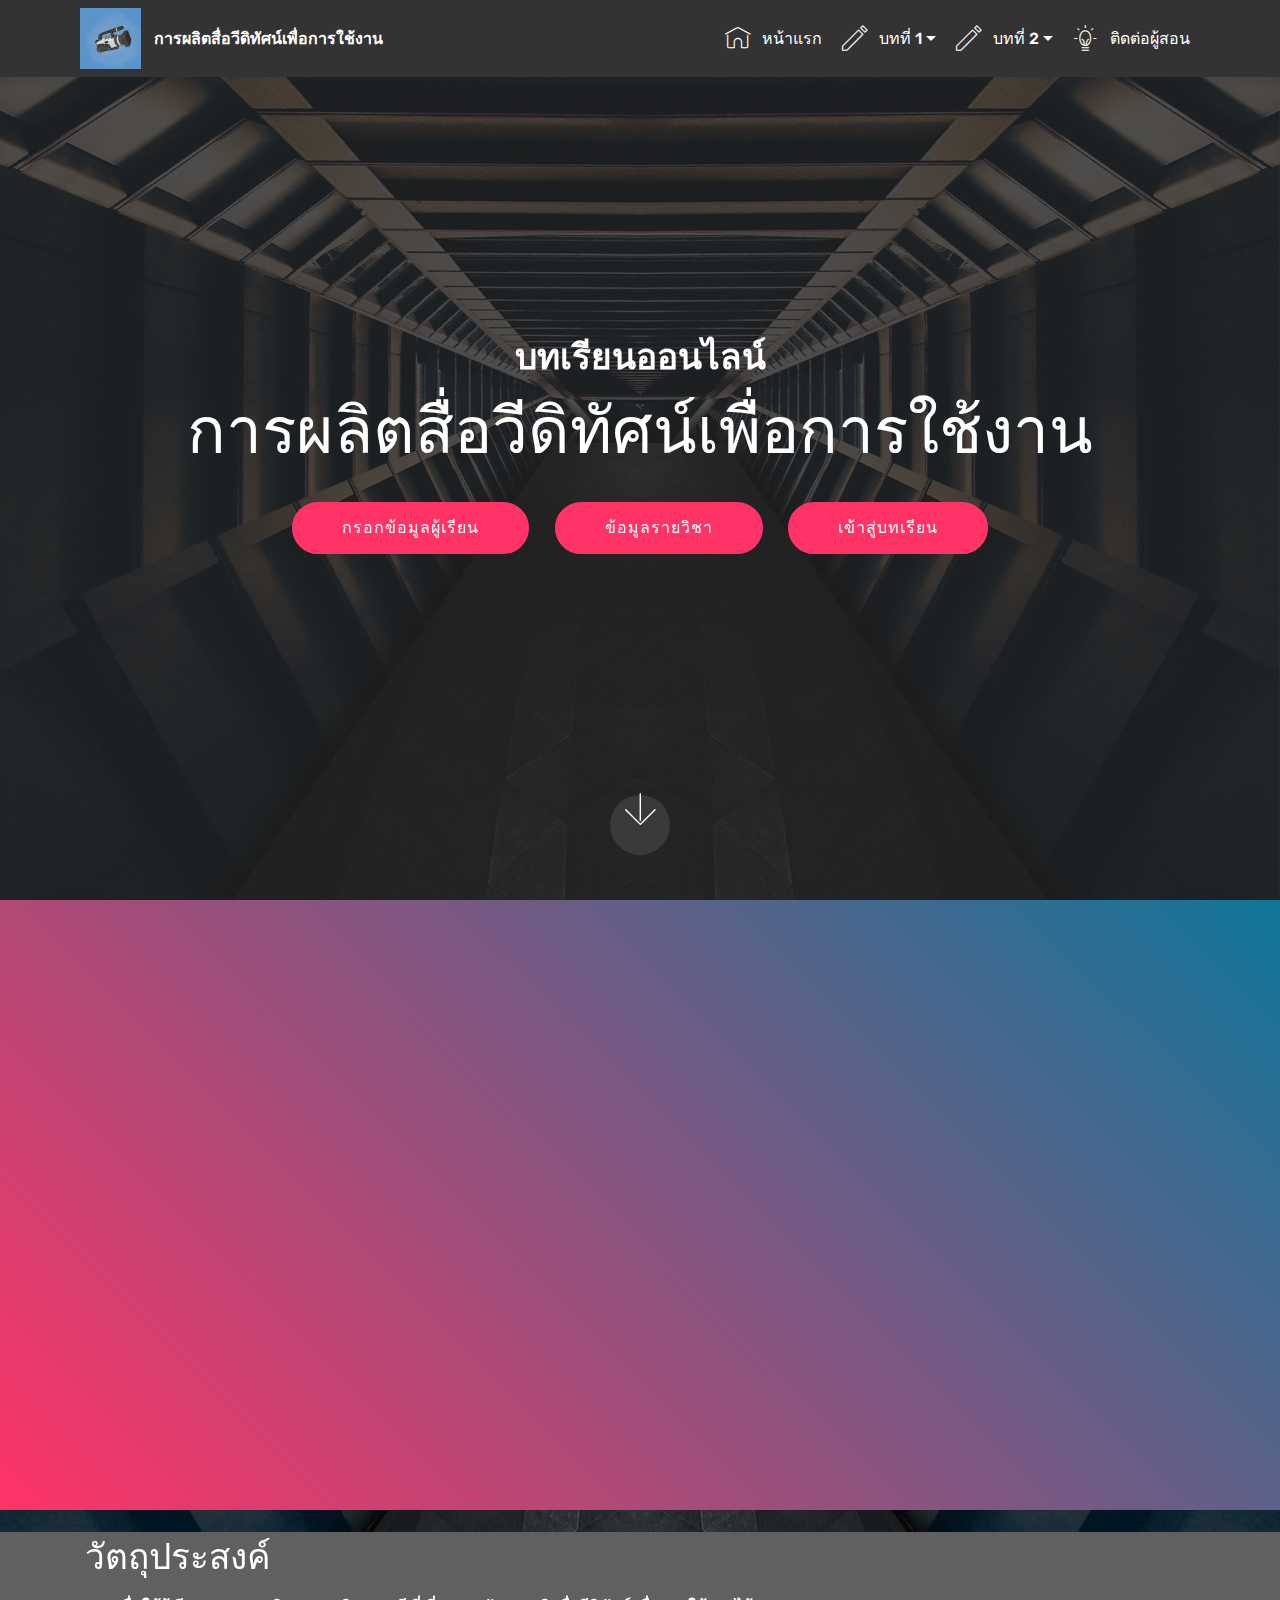
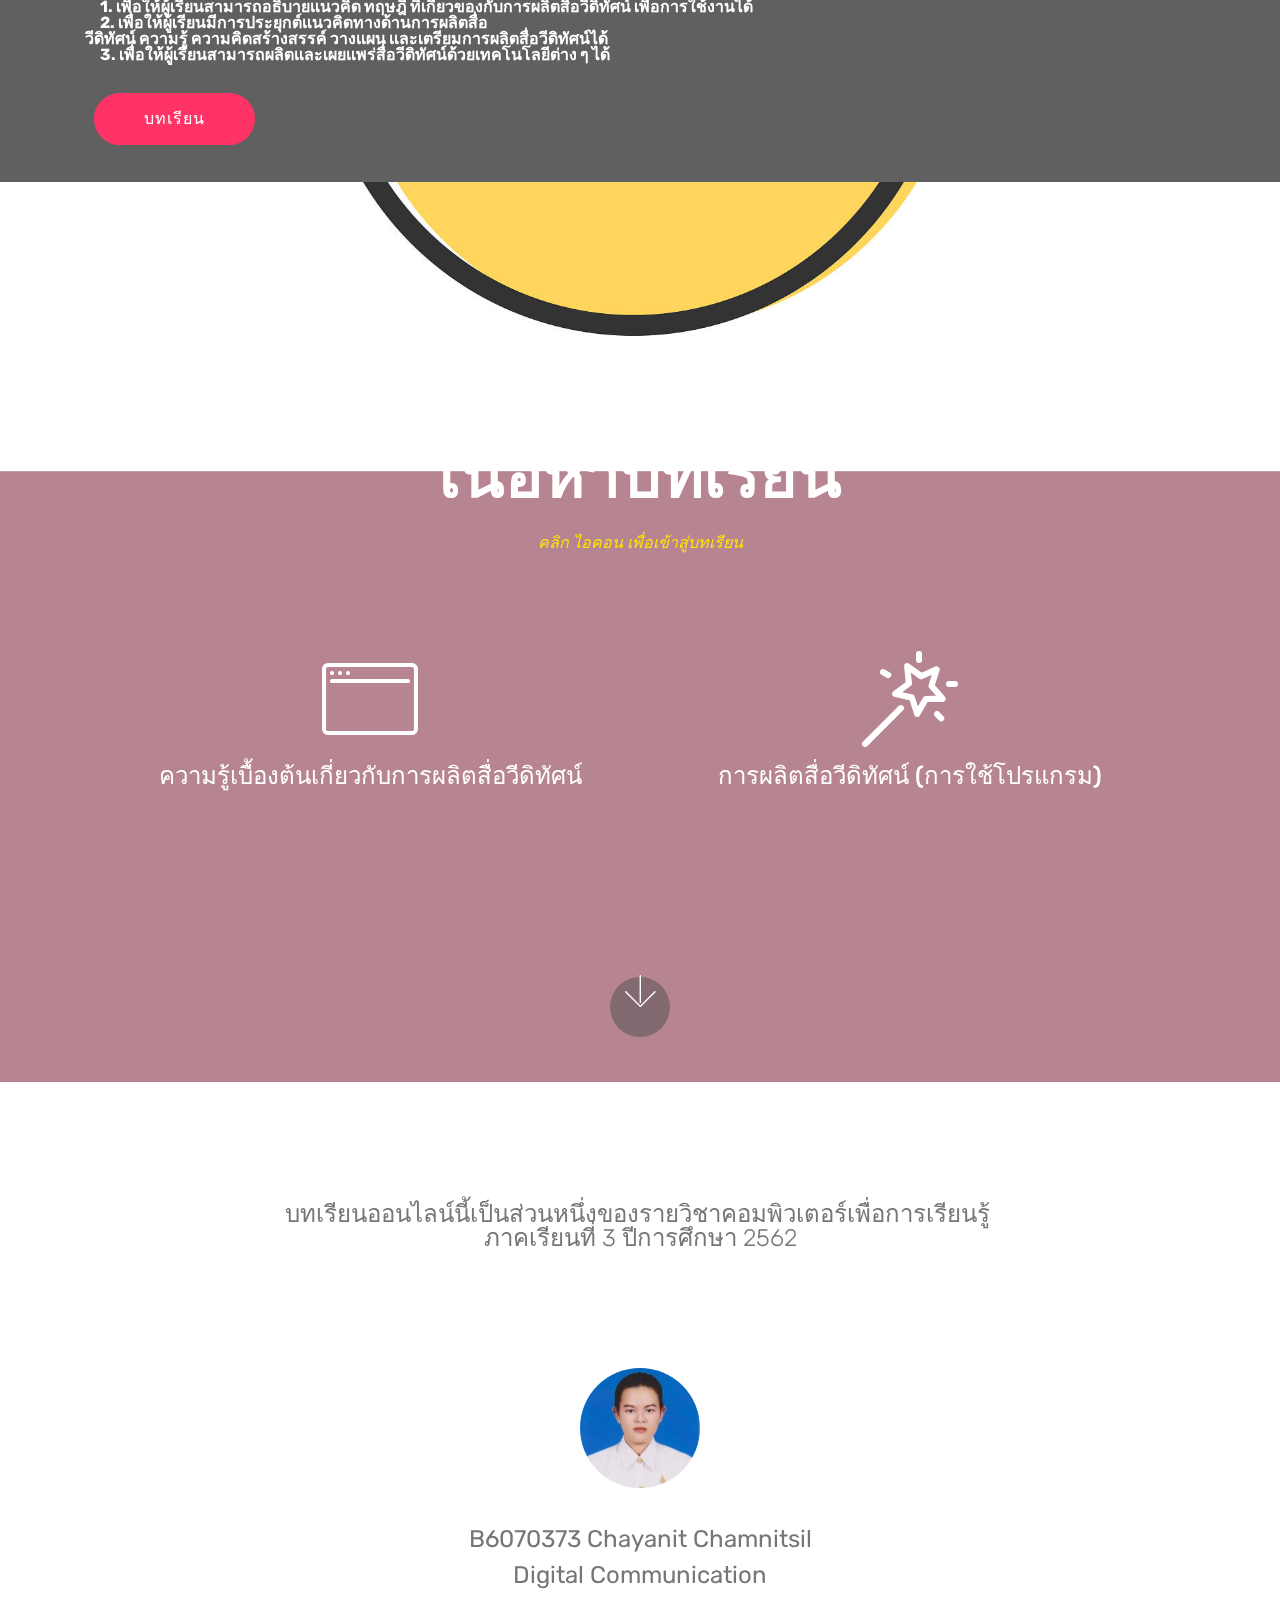
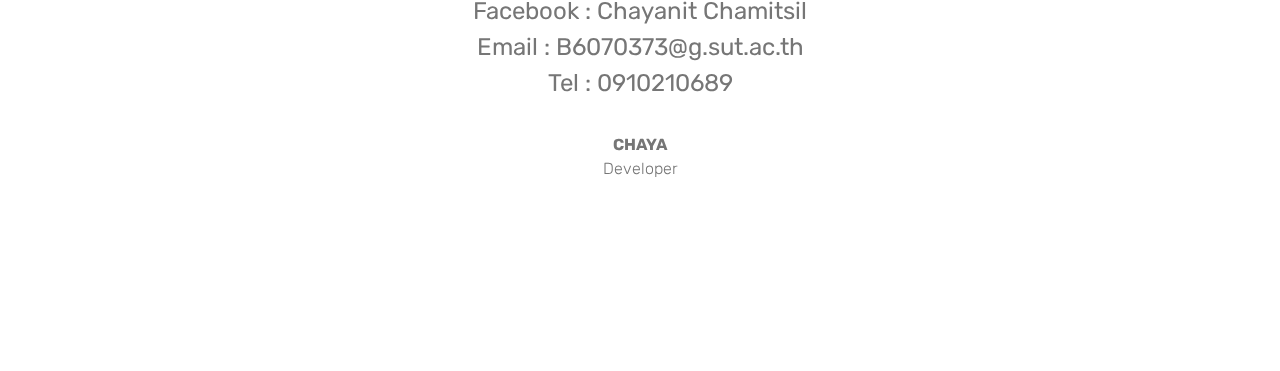
==== commit 6c948ef9: "create github pages" ====
--- a/index.html
+++ b/index.html
@@ -60,7 +60,7 @@
     </nav>
 </section>
 
-<section class="engine"><a href="https://mobirise.info/n">simple web templates</a></section><section class="cid-rDglbudKXi mbr-fullscreen mbr-parallax-background" id="header2-1">
+<section class="engine"><a href="https://mobirise.info/y">free html site templates</a></section><section class="cid-rDglbudKXi mbr-fullscreen mbr-parallax-background" id="header2-1">
 
     
 
@@ -86,12 +86,12 @@
     </div>
 </section>
 
-<section class="cid-s18BwyGoTZ" id="video1-1p">
+<section class="cid-s18AUOJ0cK" id="video1-1o">
 
     
     
     <figure class="mbr-figure align-center container">
-        <div class="video-block" style="width: 90%;">
+        <div class="video-block" style="width: 88%;">
             <div><iframe class="mbr-embedded-video" src="https://www.youtube.com/embed/4PHj-XbikLk?rel=0&amp;amp;showinfo=0&amp;autoplay=0&amp;loop=0" width="1280" height="720" frameborder="0" allowfullscreen></iframe></div>
         </div>
     </figure>
--- a/assets/mobirise/css/mbr-additional.css
+++ b/assets/mobirise/css/mbr-additional.css
@@ -712,16 +712,17 @@
 .cid-rDglbudKXi {
   background-image: url("../../../assets/images/mbr-1920x1235.jpg");
 }
-.cid-s18BwyGoTZ {
+.cid-s18AUOJ0cK {
   background: #ff3366;
-  padding-top: 15px;
-  padding-bottom: 15px;
-}
-.cid-s18BwyGoTZ .video-block {
+  padding-top: 30px;
+  padding-bottom: 30px;
+  background: linear-gradient(45deg, #ff3366, #0f7699);
+}
+.cid-s18AUOJ0cK .video-block {
   margin: auto;
 }
 @media (max-width: 768px) {
-  .cid-s18BwyGoTZ .video-block {
+  .cid-s18AUOJ0cK .video-block {
     width: 100% !important;
   }
 }
--- a/assets/mobirise/css/mbr-additional.css
+++ b/assets/mobirise/css/mbr-additional.css
@@ -712,16 +712,17 @@
 .cid-rDglbudKXi {
   background-image: url("../../../assets/images/mbr-1920x1235.jpg");
 }
-.cid-s18BwyGoTZ {
+.cid-s18AUOJ0cK {
   background: #ff3366;
-  padding-top: 15px;
-  padding-bottom: 15px;
-}
-.cid-s18BwyGoTZ .video-block {
+  padding-top: 30px;
+  padding-bottom: 30px;
+  background: linear-gradient(45deg, #ff3366, #0f7699);
+}
+.cid-s18AUOJ0cK .video-block {
   margin: auto;
 }
 @media (max-width: 768px) {
-  .cid-s18BwyGoTZ .video-block {
+  .cid-s18AUOJ0cK .video-block {
     width: 100% !important;
   }
 }
